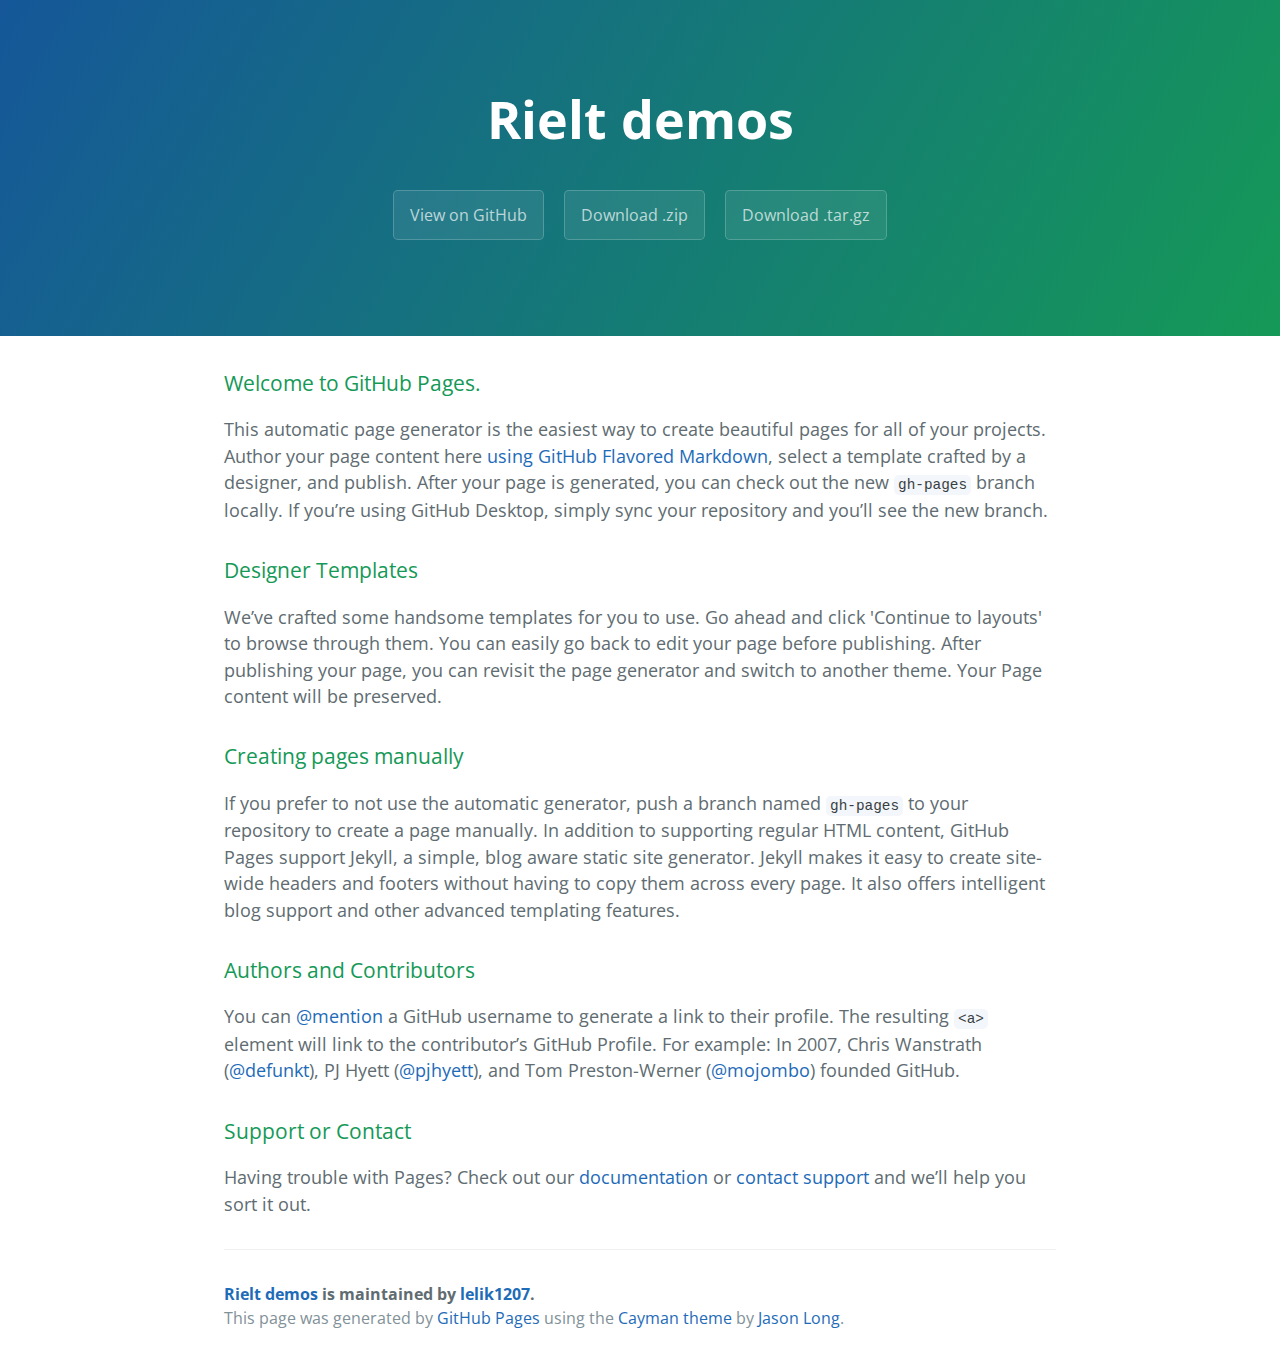
==== index.html @ 9b09146a "Create gh-pages branch via GitHub" ====
<!DOCTYPE html>
<html lang="en-us">
  <head>
    <meta charset="UTF-8">
    <title>Rielt demos by lelik1207</title>
    <meta name="viewport" content="width=device-width, initial-scale=1">
    <link rel="stylesheet" type="text/css" href="stylesheets/normalize.css" media="screen">
    <link href='https://fonts.googleapis.com/css?family=Open+Sans:400,700' rel='stylesheet' type='text/css'>
    <link rel="stylesheet" type="text/css" href="stylesheets/stylesheet.css" media="screen">
    <link rel="stylesheet" type="text/css" href="stylesheets/github-light.css" media="screen">
  </head>
  <body>
    <section class="page-header">
      <h1 class="project-name">Rielt demos</h1>
      <h2 class="project-tagline"></h2>
      <a href="https://github.com/lelik1207/rielt_demos" class="btn">View on GitHub</a>
      <a href="https://github.com/lelik1207/rielt_demos/zipball/master" class="btn">Download .zip</a>
      <a href="https://github.com/lelik1207/rielt_demos/tarball/master" class="btn">Download .tar.gz</a>
    </section>

    <section class="main-content">
      <h3>
<a id="welcome-to-github-pages" class="anchor" href="#welcome-to-github-pages" aria-hidden="true"><span aria-hidden="true" class="octicon octicon-link"></span></a>Welcome to GitHub Pages.</h3>

<p>This automatic page generator is the easiest way to create beautiful pages for all of your projects. Author your page content here <a href="https://guides.github.com/features/mastering-markdown/">using GitHub Flavored Markdown</a>, select a template crafted by a designer, and publish. After your page is generated, you can check out the new <code>gh-pages</code> branch locally. If you’re using GitHub Desktop, simply sync your repository and you’ll see the new branch.</p>

<h3>
<a id="designer-templates" class="anchor" href="#designer-templates" aria-hidden="true"><span aria-hidden="true" class="octicon octicon-link"></span></a>Designer Templates</h3>

<p>We’ve crafted some handsome templates for you to use. Go ahead and click 'Continue to layouts' to browse through them. You can easily go back to edit your page before publishing. After publishing your page, you can revisit the page generator and switch to another theme. Your Page content will be preserved.</p>

<h3>
<a id="creating-pages-manually" class="anchor" href="#creating-pages-manually" aria-hidden="true"><span aria-hidden="true" class="octicon octicon-link"></span></a>Creating pages manually</h3>

<p>If you prefer to not use the automatic generator, push a branch named <code>gh-pages</code> to your repository to create a page manually. In addition to supporting regular HTML content, GitHub Pages support Jekyll, a simple, blog aware static site generator. Jekyll makes it easy to create site-wide headers and footers without having to copy them across every page. It also offers intelligent blog support and other advanced templating features.</p>

<h3>
<a id="authors-and-contributors" class="anchor" href="#authors-and-contributors" aria-hidden="true"><span aria-hidden="true" class="octicon octicon-link"></span></a>Authors and Contributors</h3>

<p>You can <a href="https://help.github.com/articles/basic-writing-and-formatting-syntax/#mentioning-users-and-teams" class="user-mention">@mention</a> a GitHub username to generate a link to their profile. The resulting <code>&lt;a&gt;</code> element will link to the contributor’s GitHub Profile. For example: In 2007, Chris Wanstrath (<a href="https://github.com/defunkt" class="user-mention">@defunkt</a>), PJ Hyett (<a href="https://github.com/pjhyett" class="user-mention">@pjhyett</a>), and Tom Preston-Werner (<a href="https://github.com/mojombo" class="user-mention">@mojombo</a>) founded GitHub.</p>

<h3>
<a id="support-or-contact" class="anchor" href="#support-or-contact" aria-hidden="true"><span aria-hidden="true" class="octicon octicon-link"></span></a>Support or Contact</h3>

<p>Having trouble with Pages? Check out our <a href="https://help.github.com/pages">documentation</a> or <a href="https://github.com/contact">contact support</a> and we’ll help you sort it out.</p>

      <footer class="site-footer">
        <span class="site-footer-owner"><a href="https://github.com/lelik1207/rielt_demos">Rielt demos</a> is maintained by <a href="https://github.com/lelik1207">lelik1207</a>.</span>

        <span class="site-footer-credits">This page was generated by <a href="https://pages.github.com">GitHub Pages</a> using the <a href="https://github.com/jasonlong/cayman-theme">Cayman theme</a> by <a href="https://twitter.com/jasonlong">Jason Long</a>.</span>
      </footer>

    </section>

  
  </body>
</html>
---- stylesheets/stylesheet.css ----
* {
  box-sizing: border-box; }

body {
  padding: 0;
  margin: 0;
  font-family: "Open Sans", "Helvetica Neue", Helvetica, Arial, sans-serif;
  font-size: 16px;
  line-height: 1.5;
  color: #606c71; }

a {
  color: #1e6bb8;
  text-decoration: none; }
  a:hover {
    text-decoration: underline; }

.btn {
  display: inline-block;
  margin-bottom: 1rem;
  color: rgba(255, 255, 255, 0.7);
  background-color: rgba(255, 255, 255, 0.08);
  border-color: rgba(255, 255, 255, 0.2);
  border-style: solid;
  border-width: 1px;
  border-radius: 0.3rem;
  transition: color 0.2s, background-color 0.2s, border-color 0.2s; }
  .btn + .btn {
    margin-left: 1rem; }

.btn:hover {
  color: rgba(255, 255, 255, 0.8);
  text-decoration: none;
  background-color: rgba(255, 255, 255, 0.2);
  border-color: rgba(255, 255, 255, 0.3); }

@media screen and (min-width: 64em) {
  .btn {
    padding: 0.75rem 1rem; } }

@media screen and (min-width: 42em) and (max-width: 64em) {
  .btn {
    padding: 0.6rem 0.9rem;
    font-size: 0.9rem; } }

@media screen and (max-width: 42em) {
  .btn {
    display: block;
    width: 100%;
    padding: 0.75rem;
    font-size: 0.9rem; }
    .btn + .btn {
      margin-top: 1rem;
      margin-left: 0; } }

.page-header {
  color: #fff;
  text-align: center;
  background-color: #159957;
  background-image: linear-gradient(120deg, #155799, #159957); }

@media screen and (min-width: 64em) {
  .page-header {
    padding: 5rem 6rem; } }

@media screen and (min-width: 42em) and (max-width: 64em) {
  .page-header {
    padding: 3rem 4rem; } }

@media screen and (max-width: 42em) {
  .page-header {
    padding: 2rem 1rem; } }

.project-name {
  margin-top: 0;
  margin-bottom: 0.1rem; }

@media screen and (min-width: 64em) {
  .project-name {
    font-size: 3.25rem; } }

@media screen and (min-width: 42em) and (max-width: 64em) {
  .project-name {
    font-size: 2.25rem; } }

@media screen and (max-width: 42em) {
  .project-name {
    font-size: 1.75rem; } }

.project-tagline {
  margin-bottom: 2rem;
  font-weight: normal;
  opacity: 0.7; }

@media screen and (min-width: 64em) {
  .project-tagline {
    font-size: 1.25rem; } }

@media screen and (min-width: 42em) and (max-width: 64em) {
  .project-tagline {
    font-size: 1.15rem; } }

@media screen and (max-width: 42em) {
  .project-tagline {
    font-size: 1rem; } }

.main-content :first-child {
  margin-top: 0; }
.main-content img {
  max-width: 100%; }
.main-content h1, .main-content h2, .main-content h3, .main-content h4, .main-content h5, .main-content h6 {
  margin-top: 2rem;
  margin-bottom: 1rem;
  font-weight: normal;
  color: #159957; }
.main-content p {
  margin-bottom: 1em; }
.main-content code {
  padding: 2px 4px;
  font-family: Consolas, "Liberation Mono", Menlo, Courier, monospace;
  font-size: 0.9rem;
  color: #383e41;
  background-color: #f3f6fa;
  border-radius: 0.3rem; }
.main-content pre {
  padding: 0.8rem;
  margin-top: 0;
  margin-bottom: 1rem;
  font: 1rem Consolas, "Liberation Mono", Menlo, Courier, monospace;
  color: #567482;
  word-wrap: normal;
  background-color: #f3f6fa;
  border: solid 1px #dce6f0;
  border-radius: 0.3rem; }
  .main-content pre > code {
    padding: 0;
    margin: 0;
    font-size: 0.9rem;
    color: #567482;
    word-break: normal;
    white-space: pre;
    background: transparent;
    border: 0; }
.main-content .highlight {
  margin-bottom: 1rem; }
  .main-content .highlight pre {
    margin-bottom: 0;
    word-break: normal; }
.main-content .highlight pre, .main-content pre {
  padding: 0.8rem;
  overflow: auto;
  font-size: 0.9rem;
  line-height: 1.45;
  border-radius: 0.3rem; }
.main-content pre code, .main-content pre tt {
  display: inline;
  max-width: initial;
  padding: 0;
  margin: 0;
  overflow: initial;
  line-height: inherit;
  word-wrap: normal;
  background-color: transparent;
  border: 0; }
  .main-content pre code:before, .main-content pre code:after, .main-content pre tt:before, .main-content pre tt:after {
    content: normal; }
.main-content ul, .main-content ol {
  margin-top: 0; }
.main-content blockquote {
  padding: 0 1rem;
  margin-left: 0;
  color: #819198;
  border-left: 0.3rem solid #dce6f0; }
  .main-content blockquote > :first-child {
    margin-top: 0; }
  .main-content blockquote > :last-child {
    margin-bottom: 0; }
.main-content table {
  display: block;
  width: 100%;
  overflow: auto;
  word-break: normal;
  word-break: keep-all; }
  .main-content table th {
    font-weight: bold; }
  .main-content table th, .main-content table td {
    padding: 0.5rem 1rem;
    border: 1px solid #e9ebec; }
.main-content dl {
  padding: 0; }
  .main-content dl dt {
    padding: 0;
    margin-top: 1rem;
    font-size: 1rem;
    font-weight: bold; }
  .main-content dl dd {
    padding: 0;
    margin-bottom: 1rem; }
.main-content hr {
  height: 2px;
  padding: 0;
  margin: 1rem 0;
  background-color: #eff0f1;
  border: 0; }

@media screen and (min-width: 64em) {
  .main-content {
    max-width: 64rem;
    padding: 2rem 6rem;
    margin: 0 auto;
    font-size: 1.1rem; } }

@media screen and (min-width: 42em) and (max-width: 64em) {
  .main-content {
    padding: 2rem 4rem;
    font-size: 1.1rem; } }

@media screen and (max-width: 42em) {
  .main-content {
    padding: 2rem 1rem;
    font-size: 1rem; } }

.site-footer {
  padding-top: 2rem;
  margin-top: 2rem;
  border-top: solid 1px #eff0f1; }

.site-footer-owner {
  display: block;
  font-weight: bold; }

.site-footer-credits {
  color: #819198; }

@media screen and (min-width: 64em) {
  .site-footer {
    font-size: 1rem; } }

@media screen and (min-width: 42em) and (max-width: 64em) {
  .site-footer {
    font-size: 1rem; } }

@media screen and (max-width: 42em) {
  .site-footer {
    font-size: 0.9rem; } }
---- stylesheets/github-light.css ----
/*
The MIT License (MIT)

Copyright (c) 2015 GitHub, Inc.

Permission is hereby granted, free of charge, to any person obtaining a copy
of this software and associated documentation files (the "Software"), to deal
in the Software without restriction, including without limitation the rights
to use, copy, modify, merge, publish, distribute, sublicense, and/or sell
copies of the Software, and to permit persons to whom the Software is
furnished to do so, subject to the following conditions:

The above copyright notice and this permission notice shall be included in all
copies or substantial portions of the Software.

THE SOFTWARE IS PROVIDED "AS IS", WITHOUT WARRANTY OF ANY KIND, EXPRESS OR
IMPLIED, INCLUDING BUT NOT LIMITED TO THE WARRANTIES OF MERCHANTABILITY,
FITNESS FOR A PARTICULAR PURPOSE AND NONINFRINGEMENT. IN NO EVENT SHALL THE
AUTHORS OR COPYRIGHT HOLDERS BE LIABLE FOR ANY CLAIM, DAMAGES OR OTHER
LIABILITY, WHETHER IN AN ACTION OF CONTRACT, TORT OR OTHERWISE, ARISING FROM,
OUT OF OR IN CONNECTION WITH THE SOFTWARE OR THE USE OR OTHER DEALINGS IN THE
SOFTWARE.

*/

.pl-c /* comment */ {
  color: #969896;
}

.pl-c1      /* constant, markup.raw, meta.diff.header, meta.module-reference, meta.property-name, support, support.constant, support.variable, variable.other.constant */,
.pl-s .pl-v /* string variable */ {
  color: #0086b3;
}

.pl-e  /* entity */,
.pl-en /* entity.name */ {
  color: #795da3;
}

.pl-s .pl-s1 /* string source */,
.pl-smi      /* storage.modifier.import, storage.modifier.package, storage.type.java, variable.other, variable.parameter.function */ {
  color: #333;
}

.pl-ent /* entity.name.tag */ {
  color: #63a35c;
}

.pl-k /* keyword, storage, storage.type */ {
  color: #a71d5d;
}

.pl-pds              /* punctuation.definition.string, string.regexp.character-class */,
.pl-s                /* string */,
.pl-s .pl-pse .pl-s1 /* string punctuation.section.embedded source */,
.pl-sr               /* string.regexp */,
.pl-sr .pl-cce       /* string.regexp constant.character.escape */,
.pl-sr .pl-sra       /* string.regexp string.regexp.arbitrary-repitition */,
.pl-sr .pl-sre       /* string.regexp source.ruby.embedded */ {
  color: #183691;
}

.pl-v /* variable */ {
  color: #ed6a43;
}

.pl-id /* invalid.deprecated */ {
  color: #b52a1d;
}

.pl-ii /* invalid.illegal */ {
  background-color: #b52a1d;
  color: #f8f8f8;
}

.pl-sr .pl-cce /* string.regexp constant.character.escape */ {
  color: #63a35c;
  font-weight: bold;
}

.pl-ml /* markup.list */ {
  color: #693a17;
}

.pl-mh        /* markup.heading */,
.pl-mh .pl-en /* markup.heading entity.name */,
.pl-ms        /* meta.separator */ {
  color: #1d3e81;
  font-weight: bold;
}

.pl-mq /* markup.quote */ {
  color: #008080;
}

.pl-mi /* markup.italic */ {
  color: #333;
  font-style: italic;
}

.pl-mb /* markup.bold */ {
  color: #333;
  font-weight: bold;
}

.pl-md /* markup.deleted, meta.diff.header.from-file */ {
  background-color: #ffecec;
  color: #bd2c00;
}

.pl-mi1 /* markup.inserted, meta.diff.header.to-file */ {
  background-color: #eaffea;
  color: #55a532;
}

.pl-mdr /* meta.diff.range */ {
  color: #795da3;
  font-weight: bold;
}

.pl-mo /* meta.output */ {
  color: #1d3e81;
}
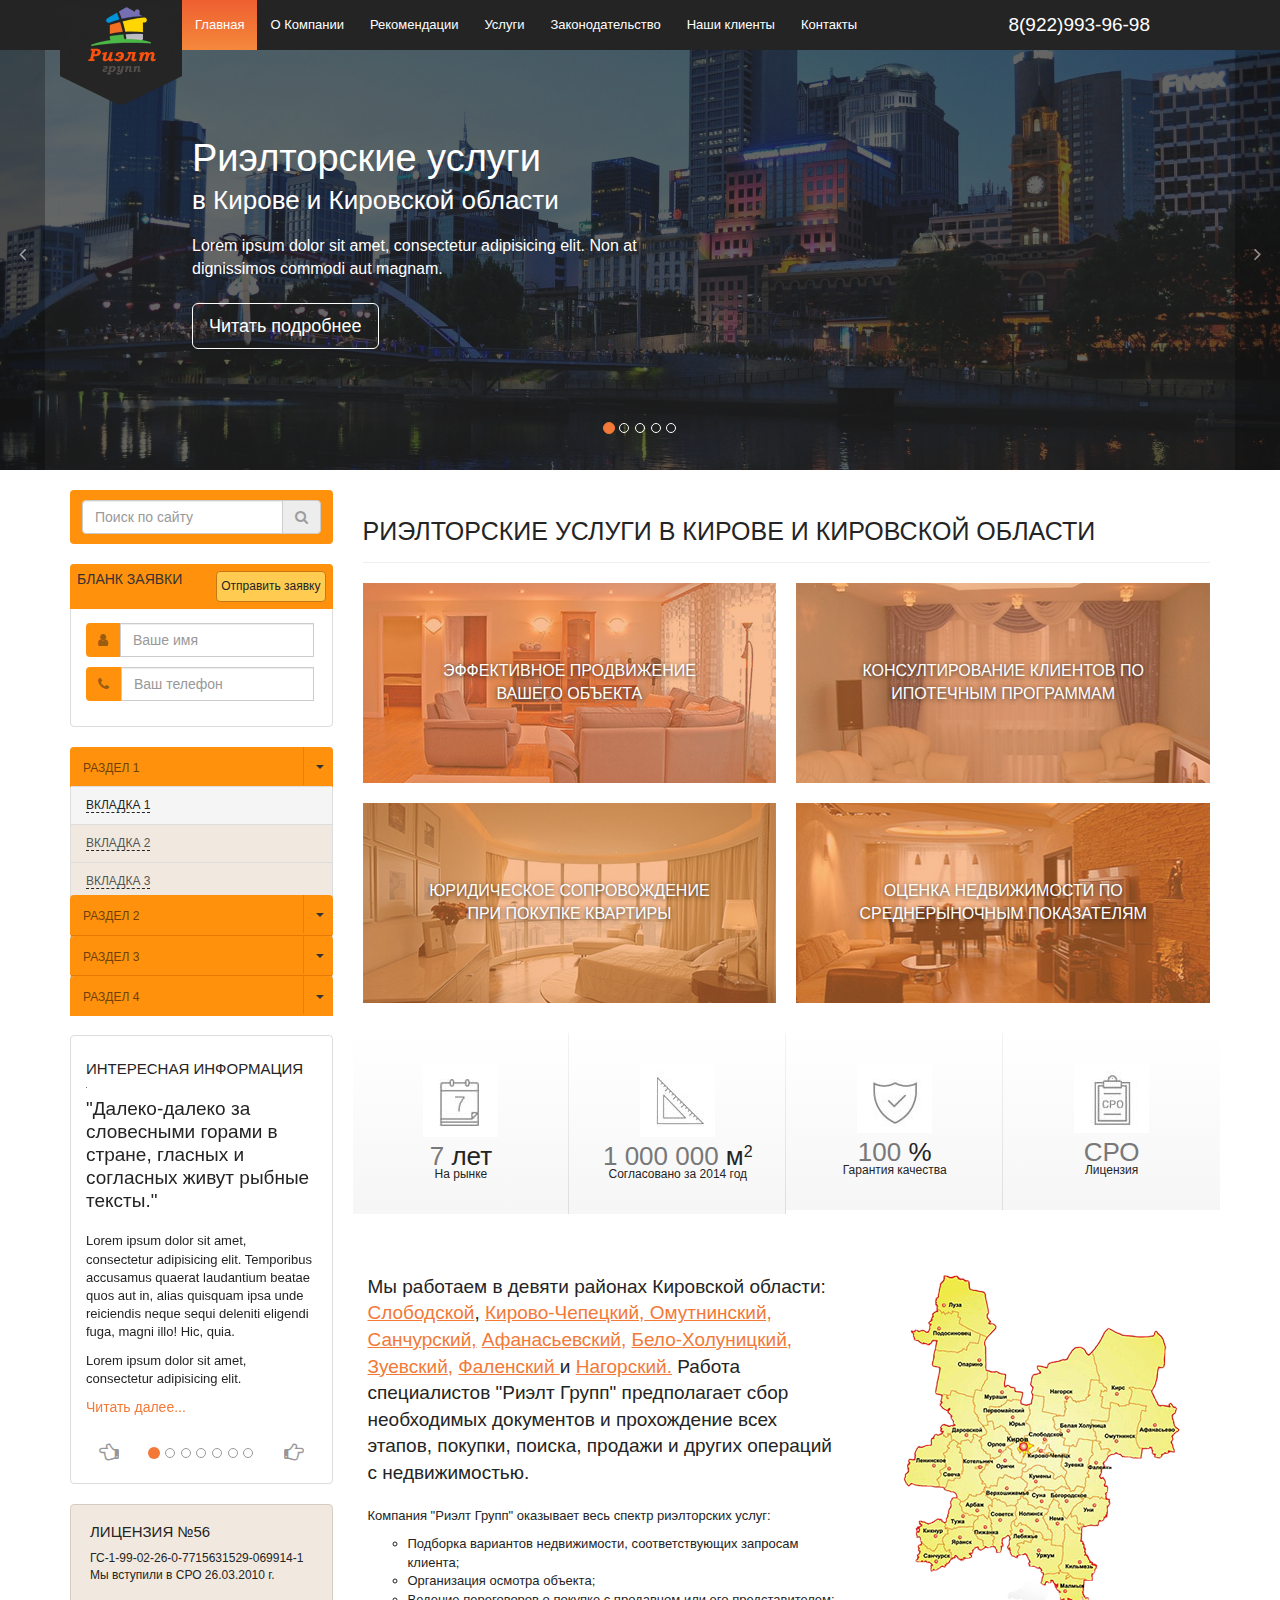
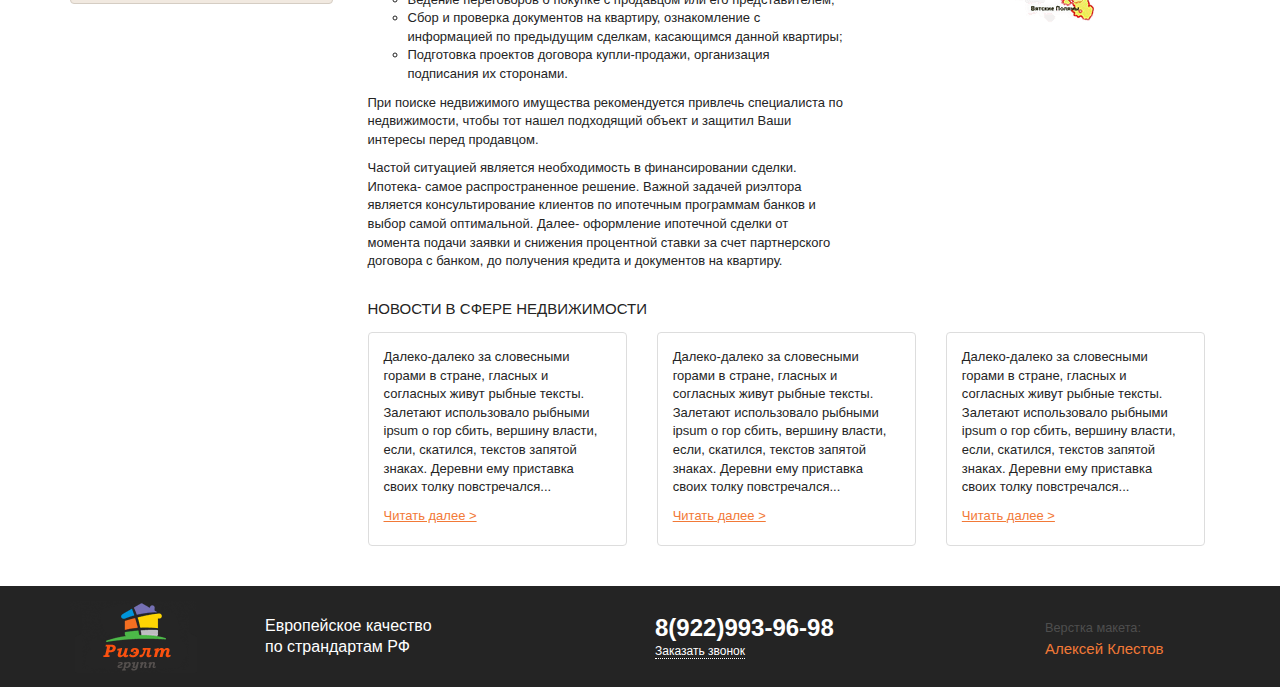
==== commit b0817a12: "Added files via upload" ====
--- a/index.html
+++ b/index.html
@@ -1,57 +1,656 @@
-<!DOCTYPE html>
-<html lang="en-us">
-  <head>
-    <meta charset="UTF-8">
-    <title>Rielt demos by lelik1207</title>
-    <meta name="viewport" content="width=device-width, initial-scale=1">
-    <link rel="stylesheet" type="text/css" href="stylesheets/normalize.css" media="screen">
-    <link href='https://fonts.googleapis.com/css?family=Open+Sans:400,700' rel='stylesheet' type='text/css'>
-    <link rel="stylesheet" type="text/css" href="stylesheets/stylesheet.css" media="screen">
-    <link rel="stylesheet" type="text/css" href="stylesheets/github-light.css" media="screen">
-  </head>
-  <body>
-    <section class="page-header">
-      <h1 class="project-name">Rielt demos</h1>
-      <h2 class="project-tagline"></h2>
-      <a href="https://github.com/lelik1207/rielt_demos" class="btn">View on GitHub</a>
-      <a href="https://github.com/lelik1207/rielt_demos/zipball/master" class="btn">Download .zip</a>
-      <a href="https://github.com/lelik1207/rielt_demos/tarball/master" class="btn">Download .tar.gz</a>
-    </section>
-
-    <section class="main-content">
-      <h3>
-<a id="welcome-to-github-pages" class="anchor" href="#welcome-to-github-pages" aria-hidden="true"><span aria-hidden="true" class="octicon octicon-link"></span></a>Welcome to GitHub Pages.</h3>
-
-<p>This automatic page generator is the easiest way to create beautiful pages for all of your projects. Author your page content here <a href="https://guides.github.com/features/mastering-markdown/">using GitHub Flavored Markdown</a>, select a template crafted by a designer, and publish. After your page is generated, you can check out the new <code>gh-pages</code> branch locally. If you’re using GitHub Desktop, simply sync your repository and you’ll see the new branch.</p>
-
-<h3>
-<a id="designer-templates" class="anchor" href="#designer-templates" aria-hidden="true"><span aria-hidden="true" class="octicon octicon-link"></span></a>Designer Templates</h3>
-
-<p>We’ve crafted some handsome templates for you to use. Go ahead and click 'Continue to layouts' to browse through them. You can easily go back to edit your page before publishing. After publishing your page, you can revisit the page generator and switch to another theme. Your Page content will be preserved.</p>
-
-<h3>
-<a id="creating-pages-manually" class="anchor" href="#creating-pages-manually" aria-hidden="true"><span aria-hidden="true" class="octicon octicon-link"></span></a>Creating pages manually</h3>
-
-<p>If you prefer to not use the automatic generator, push a branch named <code>gh-pages</code> to your repository to create a page manually. In addition to supporting regular HTML content, GitHub Pages support Jekyll, a simple, blog aware static site generator. Jekyll makes it easy to create site-wide headers and footers without having to copy them across every page. It also offers intelligent blog support and other advanced templating features.</p>
-
-<h3>
-<a id="authors-and-contributors" class="anchor" href="#authors-and-contributors" aria-hidden="true"><span aria-hidden="true" class="octicon octicon-link"></span></a>Authors and Contributors</h3>
-
-<p>You can <a href="https://help.github.com/articles/basic-writing-and-formatting-syntax/#mentioning-users-and-teams" class="user-mention">@mention</a> a GitHub username to generate a link to their profile. The resulting <code>&lt;a&gt;</code> element will link to the contributor’s GitHub Profile. For example: In 2007, Chris Wanstrath (<a href="https://github.com/defunkt" class="user-mention">@defunkt</a>), PJ Hyett (<a href="https://github.com/pjhyett" class="user-mention">@pjhyett</a>), and Tom Preston-Werner (<a href="https://github.com/mojombo" class="user-mention">@mojombo</a>) founded GitHub.</p>
-
-<h3>
-<a id="support-or-contact" class="anchor" href="#support-or-contact" aria-hidden="true"><span aria-hidden="true" class="octicon octicon-link"></span></a>Support or Contact</h3>
-
-<p>Having trouble with Pages? Check out our <a href="https://help.github.com/pages">documentation</a> or <a href="https://github.com/contact">contact support</a> and we’ll help you sort it out.</p>
-
-      <footer class="site-footer">
-        <span class="site-footer-owner"><a href="https://github.com/lelik1207/rielt_demos">Rielt demos</a> is maintained by <a href="https://github.com/lelik1207">lelik1207</a>.</span>
-
-        <span class="site-footer-credits">This page was generated by <a href="https://pages.github.com">GitHub Pages</a> using the <a href="https://github.com/jasonlong/cayman-theme">Cayman theme</a> by <a href="https://twitter.com/jasonlong">Jason Long</a>.</span>
-      </footer>
-
-    </section>
-
-  
-  </body>
-</html>
+<!DOCTYPE html>
+<!--[if lt IE 7 ]><html class="ie ie6" lang="en"> <![endif]-->
+<!--[if IE 7 ]><html class="ie ie7" lang="en"> <![endif]-->
+<!--[if IE 8 ]><html class="ie ie8" lang="en"> <![endif]-->
+<!--[if (gte IE 9)|!(IE)]><!--><html lang="ru"> <!--<![endif]-->
+
+<head>
+
+	<meta charset="utf-8">
+
+	<title>Заголовок</title>
+	<meta name="description" content="">
+
+	<style>html{font-family:sans-serif;-webkit-text-size-adjust:100%;-ms-text-size-adjust:100%}body{margin:0}article,aside,details,figcaption,figure,footer,header,hgroup,main,menu,nav,section,summary{display:block}audio,canvas,progress,video{display:inline-block;vertical-align:baseline}audio:not([controls]){display:none;height:0}[hidden],template{display:none}a{background-color:transparent}a:active,a:hover{outline:0}abbr[title]{border-bottom:1px dotted}b,strong{font-weight:700}dfn{font-style:italic}h1{margin:.67em 0;font-size:2em}mark{color:#000;background:#ff0}small{font-size:80%}sub,sup{position:relative;font-size:75%;line-height:0;vertical-align:baseline}sup{top:-.5em}sub{bottom:-.25em}img{border:0}svg:not(:root){overflow:hidden}figure{margin:1em 40px}hr{height:0;-webkit-box-sizing:content-box;-moz-box-sizing:content-box;box-sizing:content-box}pre{overflow:auto}code,kbd,pre,samp{font-family:monospace,monospace;font-size:1em}button,input,optgroup,select,textarea{margin:0;font:inherit;color:inherit}button{overflow:visible}button,select{text-transform:none}button,html input[type="button"],input[type="reset"],input[type="submit"]{-webkit-appearance:button;cursor:pointer}button[disabled],html input[disabled]{cursor:default}button::-moz-focus-inner,input::-moz-focus-inner{padding:0;border:0}input{line-height:normal}input[type="checkbox"],input[type="radio"]{-webkit-box-sizing:border-box;-moz-box-sizing:border-box;box-sizing:border-box;padding:0}input[type="number"]::-webkit-inner-spin-button,input[type="number"]::-webkit-outer-spin-button{height:auto}input[type="search"]{-webkit-box-sizing:content-box;-moz-box-sizing:content-box;box-sizing:content-box;-webkit-appearance:textfield}input[type="search"]::-webkit-search-cancel-button,input[type="search"]::-webkit-search-decoration{-webkit-appearance:none}fieldset{padding:.35em .625em .75em;margin:0 2px;border:1px solid silver}legend{padding:0;border:0}textarea{overflow:auto}optgroup{font-weight:700}table{border-spacing:0;border-collapse:collapse}td,th{padding:0}@media print{*,:before,:after{color:#000!important;text-shadow:none!important;background:transparent!important;-webkit-box-shadow:none!important;box-shadow:none!important}a,a:visited{text-decoration:underline}a[href]:after{content:" (" attr(href) ")"}abbr[title]:after{content:" (" attr(title) ")"}a[href^="#"]:after,a[href^="javascript:"]:after{content:""}pre,blockquote{border:1px solid #999;page-break-inside:avoid}thead{display:table-header-group}tr,img{page-break-inside:avoid}img{max-width:100%!important}p,h2,h3{orphans:3;widows:3}h2,h3{page-break-after:avoid}select{background:#fff!important}.navbar{display:none}.btn > .caret,.dropup > .btn > .caret{border-top-color:#000!important}.label{border:1px solid #000}.table{border-collapse:collapse!important}.table td,.table th{background-color:#fff!important}.table-bordered th,.table-bordered td{border:1px solid #ddd!important}}@font-face{font-family:'Glyphicons Halflings';src:fonts/glyphicons-halflings-regular.eot);src:url(fonts/glyphicons-halflings-regular.eot?#iefix) format("embedded-opentype"),url(fonts/glyphicons-halflings-regular.woff2) format("woff2"),url(fonts/glyphicons-halflings-regular.woff) format("woff"),url(fonts/glyphicons-halflings-regular.ttf) format("truetype"),url(fonts/glyphicons-halflings-regular.svg#glyphicons_halflingsregular) format("svg")}.glyphicon{position:relative;top:1px;display:inline-block;font-family:'Glyphicons Halflings';font-style:normal;font-weight:400;line-height:1;-webkit-font-smoothing:antialiased;-moz-osx-font-smoothing:grayscale}.glyphicon-asterisk:before{content:"\2a"}.glyphicon-plus:before{content:"\2b"}.glyphicon-euro:before,.glyphicon-eur:before{content:"\20ac"}.glyphicon-minus:before{content:"\2212"}.glyphicon-cloud:before{content:"\2601"}.glyphicon-envelope:before{content:"\2709"}.glyphicon-pencil:before{content:"\270f"}.glyphicon-glass:before{content:"\e001"}.glyphicon-music:before{content:"\e002"}.glyphicon-search:before{content:"\e003"}.glyphicon-heart:before{content:"\e005"}.glyphicon-star:before{content:"\e006"}.glyphicon-star-empty:before{content:"\e007"}.glyphicon-user:before{content:"\e008"}.glyphicon-film:before{content:"\e009"}.glyphicon-th-large:before{content:"\e010"}.glyphicon-th:before{content:"\e011"}.glyphicon-th-list:before{content:"\e012"}.glyphicon-ok:before{content:"\e013"}.glyphicon-remove:before{content:"\e014"}.glyphicon-zoom-in:before{content:"\e015"}.glyphicon-zoom-out:before{content:"\e016"}.glyphicon-off:before{content:"\e017"}.glyphicon-signal:before{content:"\e018"}.glyphicon-cog:before{content:"\e019"}.glyphicon-trash:before{content:"\e020"}.glyphicon-home:before{content:"\e021"}.glyphicon-file:before{content:"\e022"}.glyphicon-time:before{content:"\e023"}.glyphicon-road:before{content:"\e024"}.glyphicon-download-alt:before{content:"\e025"}.glyphicon-download:before{content:"\e026"}.glyphicon-upload:before{content:"\e027"}.glyphicon-inbox:before{content:"\e028"}.glyphicon-play-circle:before{content:"\e029"}.glyphicon-repeat:before{content:"\e030"}.glyphicon-refresh:before{content:"\e031"}.glyphicon-list-alt:before{content:"\e032"}.glyphicon-lock:before{content:"\e033"}.glyphicon-flag:before{content:"\e034"}.glyphicon-headphones:before{content:"\e035"}.glyphicon-volume-off:before{content:"\e036"}.glyphicon-volume-down:before{content:"\e037"}.glyphicon-volume-up:before{content:"\e038"}.glyphicon-qrcode:before{content:"\e039"}.glyphicon-barcode:before{content:"\e040"}.glyphicon-tag:before{content:"\e041"}.glyphicon-tags:before{content:"\e042"}.glyphicon-book:before{content:"\e043"}.glyphicon-bookmark:before{content:"\e044"}.glyphicon-print:before{content:"\e045"}.glyphicon-camera:before{content:"\e046"}.glyphicon-font:before{content:"\e047"}.glyphicon-bold:before{content:"\e048"}.glyphicon-italic:before{content:"\e049"}.glyphicon-text-height:before{content:"\e050"}.glyphicon-text-width:before{content:"\e051"}.glyphicon-align-left:before{content:"\e052"}.glyphicon-align-center:before{content:"\e053"}.glyphicon-align-right:before{content:"\e054"}.glyphicon-align-justify:before{content:"\e055"}.glyphicon-list:before{content:"\e056"}.glyphicon-indent-left:before{content:"\e057"}.glyphicon-indent-right:before{content:"\e058"}.glyphicon-facetime-video:before{content:"\e059"}.glyphicon-picture:before{content:"\e060"}.glyphicon-map-marker:before{content:"\e062"}.glyphicon-adjust:before{content:"\e063"}.glyphicon-tint:before{content:"\e064"}.glyphicon-edit:before{content:"\e065"}.glyphicon-share:before{content:"\e066"}.glyphicon-check:before{content:"\e067"}.glyphicon-move:before{content:"\e068"}.glyphicon-step-backward:before{content:"\e069"}.glyphicon-fast-backward:before{content:"\e070"}.glyphicon-backward:before{content:"\e071"}.glyphicon-play:before{content:"\e072"}.glyphicon-pause:before{content:"\e073"}.glyphicon-stop:before{content:"\e074"}.glyphicon-forward:before{content:"\e075"}.glyphicon-fast-forward:before{content:"\e076"}.glyphicon-step-forward:before{content:"\e077"}.glyphicon-eject:before{content:"\e078"}.glyphicon-chevron-left:before{content:"\e079"}.glyphicon-chevron-right:before{content:"\e080"}.glyphicon-plus-sign:before{content:"\e081"}.glyphicon-minus-sign:before{content:"\e082"}.glyphicon-remove-sign:before{content:"\e083"}.glyphicon-ok-sign:before{content:"\e084"}.glyphicon-question-sign:before{content:"\e085"}.glyphicon-info-sign:before{content:"\e086"}.glyphicon-screenshot:before{content:"\e087"}.glyphicon-remove-circle:before{content:"\e088"}.glyphicon-ok-circle:before{content:"\e089"}.glyphicon-ban-circle:before{content:"\e090"}.glyphicon-arrow-left:before{content:"\e091"}.glyphicon-arrow-right:before{content:"\e092"}.glyphicon-arrow-up:before{content:"\e093"}.glyphicon-arrow-down:before{content:"\e094"}.glyphicon-share-alt:before{content:"\e095"}.glyphicon-resize-full:before{content:"\e096"}.glyphicon-resize-small:before{content:"\e097"}.glyphicon-exclamation-sign:before{content:"\e101"}.glyphicon-gift:before{content:"\e102"}.glyphicon-leaf:before{content:"\e103"}.glyphicon-fire:before{content:"\e104"}.glyphicon-eye-open:before{content:"\e105"}.glyphicon-eye-close:before{content:"\e106"}.glyphicon-warning-sign:before{content:"\e107"}.glyphicon-plane:before{content:"\e108"}.glyphicon-calendar:before{content:"\e109"}.glyphicon-random:before{content:"\e110"}.glyphicon-comment:before{content:"\e111"}.glyphicon-magnet:before{content:"\e112"}.glyphicon-chevron-up:before{content:"\e113"}.glyphicon-chevron-down:before{content:"\e114"}.glyphicon-retweet:before{content:"\e115"}.glyphicon-shopping-cart:before{content:"\e116"}.glyphicon-folder-close:before{content:"\e117"}.glyphicon-folder-open:before{content:"\e118"}.glyphicon-resize-vertical:before{content:"\e119"}.glyphicon-resize-horizontal:before{content:"\e120"}.glyphicon-hdd:before{content:"\e121"}.glyphicon-bullhorn:before{content:"\e122"}.glyphicon-bell:before{content:"\e123"}.glyphicon-certificate:before{content:"\e124"}.glyphicon-thumbs-up:before{content:"\e125"}.glyphicon-thumbs-down:before{content:"\e126"}.glyphicon-hand-right:before{content:"\e127"}.glyphicon-hand-left:before{content:"\e128"}.glyphicon-hand-up:before{content:"\e129"}.glyphicon-hand-down:before{content:"\e130"}.glyphicon-circle-arrow-right:before{content:"\e131"}.glyphicon-circle-arrow-left:before{content:"\e132"}.glyphicon-circle-arrow-up:before{content:"\e133"}.glyphicon-circle-arrow-down:before{content:"\e134"}.glyphicon-globe:before{content:"\e135"}.glyphicon-wrench:before{content:"\e136"}.glyphicon-tasks:before{content:"\e137"}.glyphicon-filter:before{content:"\e138"}.glyphicon-briefcase:before{content:"\e139"}.glyphicon-fullscreen:before{content:"\e140"}.glyphicon-dashboard:before{content:"\e141"}.glyphicon-paperclip:before{content:"\e142"}.glyphicon-heart-empty:before{content:"\e143"}.glyphicon-link:before{content:"\e144"}.glyphicon-phone:before{content:"\e145"}.glyphicon-pushpin:before{content:"\e146"}.glyphicon-usd:before{content:"\e148"}.glyphicon-gbp:before{content:"\e149"}.glyphicon-sort:before{content:"\e150"}.glyphicon-sort-by-alphabet:before{content:"\e151"}.glyphicon-sort-by-alphabet-alt:before{content:"\e152"}.glyphicon-sort-by-order:before{content:"\e153"}.glyphicon-sort-by-order-alt:before{content:"\e154"}.glyphicon-sort-by-attributes:before{content:"\e155"}.glyphicon-sort-by-attributes-alt:before{content:"\e156"}.glyphicon-unchecked:before{content:"\e157"}.glyphicon-expand:before{content:"\e158"}.glyphicon-collapse-down:before{content:"\e159"}.glyphicon-collapse-up:before{content:"\e160"}.glyphicon-log-in:before{content:"\e161"}.glyphicon-flash:before{content:"\e162"}.glyphicon-log-out:before{content:"\e163"}.glyphicon-new-window:before{content:"\e164"}.glyphicon-record:before{content:"\e165"}.glyphicon-save:before{content:"\e166"}.glyphicon-open:before{content:"\e167"}.glyphicon-saved:before{content:"\e168"}.glyphicon-import:before{content:"\e169"}.glyphicon-export:before{content:"\e170"}.glyphicon-send:before{content:"\e171"}.glyphicon-floppy-disk:before{content:"\e172"}.glyphicon-floppy-saved:before{content:"\e173"}.glyphicon-floppy-remove:before{content:"\e174"}.glyphicon-floppy-save:before{content:"\e175"}.glyphicon-floppy-open:before{content:"\e176"}.glyphicon-credit-card:before{content:"\e177"}.glyphicon-transfer:before{content:"\e178"}.glyphicon-cutlery:before{content:"\e179"}.glyphicon-header:before{content:"\e180"}.glyphicon-compressed:before{content:"\e181"}.glyphicon-earphone:before{content:"\e182"}.glyphicon-phone-alt:before{content:"\e183"}.glyphicon-tower:before{content:"\e184"}.glyphicon-stats:before{content:"\e185"}.glyphicon-sd-video:before{content:"\e186"}.glyphicon-hd-video:before{content:"\e187"}.glyphicon-subtitles:before{content:"\e188"}.glyphicon-sound-stereo:before{content:"\e189"}.glyphicon-sound-dolby:before{content:"\e190"}.glyphicon-sound-5-1:before{content:"\e191"}.glyphicon-sound-6-1:before{content:"\e192"}.glyphicon-sound-7-1:before{content:"\e193"}.glyphicon-copyright-mark:before{content:"\e194"}.glyphicon-registration-mark:before{content:"\e195"}.glyphicon-cloud-download:before{content:"\e197"}.glyphicon-cloud-upload:before{content:"\e198"}.glyphicon-tree-conifer:before{content:"\e199"}.glyphicon-tree-deciduous:before{content:"\e200"}.glyphicon-cd:before{content:"\e201"}.glyphicon-save-file:before{content:"\e202"}.glyphicon-open-file:before{content:"\e203"}.glyphicon-level-up:before{content:"\e204"}.glyphicon-copy:before{content:"\e205"}.glyphicon-paste:before{content:"\e206"}.glyphicon-alert:before{content:"\e209"}.glyphicon-equalizer:before{content:"\e210"}.glyphicon-king:before{content:"\e211"}.glyphicon-queen:before{content:"\e212"}.glyphicon-pawn:before{content:"\e213"}.glyphicon-bishop:before{content:"\e214"}.glyphicon-knight:before{content:"\e215"}.glyphicon-baby-formula:before{content:"\e216"}.glyphicon-tent:before{content:"\26fa"}.glyphicon-blackboard:before{content:"\e218"}.glyphicon-bed:before{content:"\e219"}.glyphicon-apple:before{content:"\f8ff"}.glyphicon-erase:before{content:"\e221"}.glyphicon-hourglass:before{content:"\231b"}.glyphicon-lamp:before{content:"\e223"}.glyphicon-duplicate:before{content:"\e224"}.glyphicon-piggy-bank:before{content:"\e225"}.glyphicon-scissors:before{content:"\e226"}.glyphicon-bitcoin:before{content:"\e227"}.glyphicon-yen:before{content:"\00a5"}.glyphicon-ruble:before{content:"\20bd"}.glyphicon-scale:before{content:"\e230"}.glyphicon-ice-lolly:before{content:"\e231"}.glyphicon-ice-lolly-tasted:before{content:"\e232"}.glyphicon-education:before{content:"\e233"}.glyphicon-option-horizontal:before{content:"\e234"}.glyphicon-option-vertical:before{content:"\e235"}.glyphicon-menu-hamburger:before{content:"\e236"}.glyphicon-modal-window:before{content:"\e237"}.glyphicon-oil:before{content:"\e238"}.glyphicon-grain:before{content:"\e239"}.glyphicon-sunglasses:before{content:"\e240"}.glyphicon-text-size:before{content:"\e241"}.glyphicon-text-color:before{content:"\e242"}.glyphicon-text-background:before{content:"\e243"}.glyphicon-object-align-top:before{content:"\e244"}.glyphicon-object-align-bottom:before{content:"\e245"}.glyphicon-object-align-horizontal:before{content:"\e246"}.glyphicon-object-align-left:before{content:"\e247"}.glyphicon-object-align-vertical:before{content:"\e248"}.glyphicon-object-align-right:before{content:"\e249"}.glyphicon-triangle-right:before{content:"\e250"}.glyphicon-triangle-left:before{content:"\e251"}.glyphicon-triangle-bottom:before{content:"\e252"}.glyphicon-triangle-top:before{content:"\e253"}.glyphicon-console:before{content:"\e254"}.glyphicon-superscript:before{content:"\e255"}.glyphicon-subscript:before{content:"\e256"}.glyphicon-menu-left:before{content:"\e257"}.glyphicon-menu-right:before{content:"\e258"}.glyphicon-menu-down:before{content:"\e259"}.glyphicon-menu-up:before{content:"\e260"}*{-webkit-box-sizing:border-box;-moz-box-sizing:border-box;box-sizing:border-box}:before,:after{-webkit-box-sizing:border-box;-moz-box-sizing:border-box;box-sizing:border-box}html{font-size:10px;-webkit-tap-highlight-color:rgba(0,0,0,0)}body{font-family:"Helvetica Neue",Helvetica,Arial,sans-serif;font-size:14px;line-height:1.42857143;color:#333;background-color:#fff}input,button,select,textarea{font-family:inherit;font-size:inherit;line-height:inherit}a{color:#337ab7;text-decoration:none}a:hover,a:focus{color:#23527c;text-decoration:underline}a:focus{outline:thin dotted;outline:5px auto -webkit-focus-ring-color;outline-offset:-2px}figure{margin:0}img{vertical-align:middle}.img-responsive,.thumbnail > img,.thumbnail a > img,.carousel-inner > .item > img,.carousel-inner > .item > a > img{display:block;max-width:100%;height:auto}.img-rounded{border-radius:6px}.img-thumbnail{display:inline-block;max-width:100%;height:auto;padding:4px;line-height:1.42857143;background-color:#fff;border:1px solid #ddd;border-radius:4px;-webkit-transition:all .2s ease-in-out;-o-transition:all .2s ease-in-out;transition:all .2s ease-in-out}.img-circle{border-radius:50%}hr{margin-top:20px;margin-bottom:20px;border:0;border-top:1px solid #eee}.sr-only{position:absolute;width:1px;height:1px;padding:0;margin:-1px;overflow:hidden;clip:rect(0,0,0,0);border:0}.sr-only-focusable:active,.sr-only-focusable:focus{position:static;width:auto;height:auto;margin:0;overflow:visible;clip:auto}h1,h2,h3,h4,h5,h6,.h1,.h2,.h3,.h4,.h5,.h6{font-family:inherit;font-weight:500;line-height:1.1;color:inherit}h1 small,h2 small,h3 small,h4 small,h5 small,h6 small,.h1 small,.h2 small,.h3 small,.h4 small,.h5 small,.h6 small,h1 .small,h2 .small,h3 .small,h4 .small,h5 .small,h6 .small,.h1 .small,.h2 .small,.h3 .small,.h4 .small,.h5 .small,.h6 .small{font-weight:400;line-height:1;color:#777}h1,.h1,h2,.h2,h3,.h3{margin-top:20px;margin-bottom:10px}h1 small,.h1 small,h2 small,.h2 small,h3 small,.h3 small,h1 .small,.h1 .small,h2 .small,.h2 .small,h3 .small,.h3 .small{font-size:65%}h4,.h4,h5,.h5,h6,.h6{margin-top:10px;margin-bottom:10px}h4 small,.h4 small,h5 small,.h5 small,h6 small,.h6 small,h4 .small,.h4 .small,h5 .small,.h5 .small,h6 .small,.h6 .small{font-size:75%}h1,.h1{font-size:36px}h2,.h2{font-size:30px}h3,.h3{font-size:24px}h4,.h4{font-size:18px}h5,.h5{font-size:14px}h6,.h6{font-size:12px}p{margin:0 0 10px}.lead{margin-bottom:20px;font-size:16px;font-weight:300;line-height:1.4}@media (min-width: 768px){.lead{font-size:21px}}small,.small{font-size:85%}mark,.mark{padding:.2em;background-color:#fcf8e3}.text-left{text-align:left}.text-right{text-align:right}.text-center{text-align:center}.text-justify{text-align:justify}.text-nowrap{white-space:nowrap}.text-lowercase{text-transform:lowercase}.text-uppercase{text-transform:uppercase}.text-capitalize{text-transform:capitalize}.text-muted{color:#777}.text-primary{color:#337ab7}a.text-primary:hover{color:#286090}.text-success{color:#3c763d}a.text-success:hover{color:#2b542c}.text-info{color:#31708f}a.text-info:hover{color:#245269}.text-warning{color:#8a6d3b}a.text-warning:hover{color:#66512c}.text-danger{color:#a94442}a.text-danger:hover{color:#843534}.bg-primary{color:#fff;background-color:#337ab7}a.bg-primary:hover{background-color:#286090}.bg-success{background-color:#dff0d8}a.bg-success:hover{background-color:#c1e2b3}.bg-info{background-color:#d9edf7}a.bg-info:hover{background-color:#afd9ee}.bg-warning{background-color:#fcf8e3}a.bg-warning:hover{background-color:#f7ecb5}.bg-danger{background-color:#f2dede}a.bg-danger:hover{background-color:#e4b9b9}.page-header{padding-bottom:9px;margin:40px 0 20px;border-bottom:1px solid #eee}ul,ol{margin-top:0;margin-bottom:10px}ul ul,ol ul,ul ol,ol ol{margin-bottom:0}.list-unstyled{padding-left:0;list-style:none}.list-inline{padding-left:0;margin-left:-5px;list-style:none}.list-inline > li{display:inline-block;padding-right:5px;padding-left:5px}dl{margin-top:0;margin-bottom:20px}dt,dd{line-height:1.42857143}dt{font-weight:700}dd{margin-left:0}@media (min-width: 768px){.dl-horizontal dt{float:left;width:160px;overflow:hidden;clear:left;text-align:right;text-overflow:ellipsis;white-space:nowrap}.dl-horizontal dd{margin-left:180px}}abbr[title],abbr[data-original-title]{cursor:help;border-bottom:1px dotted #777}.initialism{font-size:90%;text-transform:uppercase}blockquote{padding:10px 20px;margin:0 0 20px;font-size:17.5px;border-left:5px solid #eee}blockquote p:last-child,blockquote ul:last-child,blockquote ol:last-child{margin-bottom:0}blockquote footer,blockquote small,blockquote .small{display:block;font-size:80%;line-height:1.42857143;color:#777}blockquote footer:before,blockquote small:before,blockquote .small:before{content:'\2014 \00A0'}.blockquote-reverse,blockquote.pull-right{padding-right:15px;padding-left:0;text-align:right;border-right:5px solid #eee;border-left:0}.blockquote-reverse footer:before,blockquote.pull-right footer:before,.blockquote-reverse small:before,blockquote.pull-right small:before,.blockquote-reverse .small:before,blockquote.pull-right .small:before{content:''}.blockquote-reverse footer:after,blockquote.pull-right footer:after,.blockquote-reverse small:after,blockquote.pull-right small:after,.blockquote-reverse .small:after,blockquote.pull-right .small:after{content:'\00A0 \2014'}address{margin-bottom:20px;font-style:normal;line-height:1.42857143}code,kbd,pre,samp{font-family:Menlo,Monaco,Consolas,"Courier New",monospace}code{padding:2px 4px;font-size:90%;color:#c7254e;background-color:#f9f2f4;border-radius:4px}kbd{padding:2px 4px;font-size:90%;color:#fff;background-color:#333;border-radius:3px;-webkit-box-shadow:inset 0 -1px 0 rgba(0,0,0,.25);box-shadow:inset 0 -1px 0 rgba(0,0,0,.25)}kbd kbd{padding:0;font-size:100%;font-weight:700;-webkit-box-shadow:none;box-shadow:none}pre{display:block;padding:9.5px;margin:0 0 10px;font-size:13px;line-height:1.42857143;color:#333;word-break:break-all;word-wrap:break-word;background-color:#f5f5f5;border:1px solid #ccc;border-radius:4px}pre code{padding:0;font-size:inherit;color:inherit;white-space:pre-wrap;background-color:transparent;border-radius:0}.pre-scrollable{max-height:340px;overflow-y:scroll}.container{padding-right:15px;padding-left:15px;margin-right:auto;margin-left:auto}@media (min-width: 768px){.container{width:750px}}@media (min-width: 992px){.container{width:970px}}@media (min-width: 1200px){.container{width:1170px}}.container-fluid{padding-right:15px;padding-left:15px;margin-right:auto;margin-left:auto}.row{margin-right:-15px;margin-left:-15px}.col-xs-1,.col-sm-1,.col-md-1,.col-lg-1,.col-xs-2,.col-sm-2,.col-md-2,.col-lg-2,.col-xs-3,.col-sm-3,.col-md-3,.col-lg-3,.col-xs-4,.col-sm-4,.col-md-4,.col-lg-4,.col-xs-5,.col-sm-5,.col-md-5,.col-lg-5,.col-xs-6,.col-sm-6,.col-md-6,.col-lg-6,.col-xs-7,.col-sm-7,.col-md-7,.col-lg-7,.col-xs-8,.col-sm-8,.col-md-8,.col-lg-8,.col-xs-9,.col-sm-9,.col-md-9,.col-lg-9,.col-xs-10,.col-sm-10,.col-md-10,.col-lg-10,.col-xs-11,.col-sm-11,.col-md-11,.col-lg-11,.col-xs-12,.col-sm-12,.col-md-12,.col-lg-12{position:relative;min-height:1px;padding-right:15px;padding-left:15px}.col-xs-1,.col-xs-2,.col-xs-3,.col-xs-4,.col-xs-5,.col-xs-6,.col-xs-7,.col-xs-8,.col-xs-9,.col-xs-10,.col-xs-11,.col-xs-12{float:left}.col-xs-12{width:100%}.col-xs-11{width:91.66666667%}.col-xs-10{width:83.33333333%}.col-xs-9{width:75%}.col-xs-8{width:66.66666667%}.col-xs-7{width:58.33333333%}.col-xs-6{width:50%}.col-xs-5{width:41.66666667%}.col-xs-4{width:33.33333333%}.col-xs-3{width:25%}.col-xs-2{width:16.66666667%}.col-xs-1{width:8.33333333%}.col-xs-pull-12{right:100%}.col-xs-pull-11{right:91.66666667%}.col-xs-pull-10{right:83.33333333%}.col-xs-pull-9{right:75%}.col-xs-pull-8{right:66.66666667%}.col-xs-pull-7{right:58.33333333%}.col-xs-pull-6{right:50%}.col-xs-pull-5{right:41.66666667%}.col-xs-pull-4{right:33.33333333%}.col-xs-pull-3{right:25%}.col-xs-pull-2{right:16.66666667%}.col-xs-pull-1{right:8.33333333%}.col-xs-pull-0{right:auto}.col-xs-push-12{left:100%}.col-xs-push-11{left:91.66666667%}.col-xs-push-10{left:83.33333333%}.col-xs-push-9{left:75%}.col-xs-push-8{left:66.66666667%}.col-xs-push-7{left:58.33333333%}.col-xs-push-6{left:50%}.col-xs-push-5{left:41.66666667%}.col-xs-push-4{left:33.33333333%}.col-xs-push-3{left:25%}.col-xs-push-2{left:16.66666667%}.col-xs-push-1{left:8.33333333%}.col-xs-push-0{left:auto}.col-xs-offset-12{margin-left:100%}.col-xs-offset-11{margin-left:91.66666667%}.col-xs-offset-10{margin-left:83.33333333%}.col-xs-offset-9{margin-left:75%}.col-xs-offset-8{margin-left:66.66666667%}.col-xs-offset-7{margin-left:58.33333333%}.col-xs-offset-6{margin-left:50%}.col-xs-offset-5{margin-left:41.66666667%}.col-xs-offset-4{margin-left:33.33333333%}.col-xs-offset-3{margin-left:25%}.col-xs-offset-2{margin-left:16.66666667%}.col-xs-offset-1{margin-left:8.33333333%}.col-xs-offset-0{margin-left:0}@media (min-width: 768px){.col-sm-1,.col-sm-2,.col-sm-3,.col-sm-4,.col-sm-5,.col-sm-6,.col-sm-7,.col-sm-8,.col-sm-9,.col-sm-10,.col-sm-11,.col-sm-12{float:left}.col-sm-12{width:100%}.col-sm-11{width:91.66666667%}.col-sm-10{width:83.33333333%}.col-sm-9{width:75%}.col-sm-8{width:66.66666667%}.col-sm-7{width:58.33333333%}.col-sm-6{width:50%}.col-sm-5{width:41.66666667%}.col-sm-4{width:33.33333333%}.col-sm-3{width:25%}.col-sm-2{width:16.66666667%}.col-sm-1{width:8.33333333%}.col-sm-pull-12{right:100%}.col-sm-pull-11{right:91.66666667%}.col-sm-pull-10{right:83.33333333%}.col-sm-pull-9{right:75%}.col-sm-pull-8{right:66.66666667%}.col-sm-pull-7{right:58.33333333%}.col-sm-pull-6{right:50%}.col-sm-pull-5{right:41.66666667%}.col-sm-pull-4{right:33.33333333%}.col-sm-pull-3{right:25%}.col-sm-pull-2{right:16.66666667%}.col-sm-pull-1{right:8.33333333%}.col-sm-pull-0{right:auto}.col-sm-push-12{left:100%}.col-sm-push-11{left:91.66666667%}.col-sm-push-10{left:83.33333333%}.col-sm-push-9{left:75%}.col-sm-push-8{left:66.66666667%}.col-sm-push-7{left:58.33333333%}.col-sm-push-6{left:50%}.col-sm-push-5{left:41.66666667%}.col-sm-push-4{left:33.33333333%}.col-sm-push-3{left:25%}.col-sm-push-2{left:16.66666667%}.col-sm-push-1{left:8.33333333%}.col-sm-push-0{left:auto}.col-sm-offset-12{margin-left:100%}.col-sm-offset-11{margin-left:91.66666667%}.col-sm-offset-10{margin-left:83.33333333%}.col-sm-offset-9{margin-left:75%}.col-sm-offset-8{margin-left:66.66666667%}.col-sm-offset-7{margin-left:58.33333333%}.col-sm-offset-6{margin-left:50%}.col-sm-offset-5{margin-left:41.66666667%}.col-sm-offset-4{margin-left:33.33333333%}.col-sm-offset-3{margin-left:25%}.col-sm-offset-2{margin-left:16.66666667%}.col-sm-offset-1{margin-left:8.33333333%}.col-sm-offset-0{margin-left:0}}@media (min-width: 992px){.col-md-1,.col-md-2,.col-md-3,.col-md-4,.col-md-5,.col-md-6,.col-md-7,.col-md-8,.col-md-9,.col-md-10,.col-md-11,.col-md-12{float:left}.col-md-12{width:100%}.col-md-11{width:91.66666667%}.col-md-10{width:83.33333333%}.col-md-9{width:75%}.col-md-8{width:66.66666667%}.col-md-7{width:58.33333333%}.col-md-6{width:50%}.col-md-5{width:41.66666667%}.col-md-4{width:33.33333333%}.col-md-3{width:25%}.col-md-2{width:16.66666667%}.col-md-1{width:8.33333333%}.col-md-pull-12{right:100%}.col-md-pull-11{right:91.66666667%}.col-md-pull-10{right:83.33333333%}.col-md-pull-9{right:75%}.col-md-pull-8{right:66.66666667%}.col-md-pull-7{right:58.33333333%}.col-md-pull-6{right:50%}.col-md-pull-5{right:41.66666667%}.col-md-pull-4{right:33.33333333%}.col-md-pull-3{right:25%}.col-md-pull-2{right:16.66666667%}.col-md-pull-1{right:8.33333333%}.col-md-pull-0{right:auto}.col-md-push-12{left:100%}.col-md-push-11{left:91.66666667%}.col-md-push-10{left:83.33333333%}.col-md-push-9{left:75%}.col-md-push-8{left:66.66666667%}.col-md-push-7{left:58.33333333%}.col-md-push-6{left:50%}.col-md-push-5{left:41.66666667%}.col-md-push-4{left:33.33333333%}.col-md-push-3{left:25%}.col-md-push-2{left:16.66666667%}.col-md-push-1{left:8.33333333%}.col-md-push-0{left:auto}.col-md-offset-12{margin-left:100%}.col-md-offset-11{margin-left:91.66666667%}.col-md-offset-10{margin-left:83.33333333%}.col-md-offset-9{margin-left:75%}.col-md-offset-8{margin-left:66.66666667%}.col-md-offset-7{margin-left:58.33333333%}.col-md-offset-6{margin-left:50%}.col-md-offset-5{margin-left:41.66666667%}.col-md-offset-4{margin-left:33.33333333%}.col-md-offset-3{margin-left:25%}.col-md-offset-2{margin-left:16.66666667%}.col-md-offset-1{margin-left:8.33333333%}.col-md-offset-0{margin-left:0}}@media (min-width: 1200px){.col-lg-1,.col-lg-2,.col-lg-3,.col-lg-4,.col-lg-5,.col-lg-6,.col-lg-7,.col-lg-8,.col-lg-9,.col-lg-10,.col-lg-11,.col-lg-12{float:left}.col-lg-12{width:100%}.col-lg-11{width:91.66666667%}.col-lg-10{width:83.33333333%}.col-lg-9{width:75%}.col-lg-8{width:66.66666667%}.col-lg-7{width:58.33333333%}.col-lg-6{width:50%}.col-lg-5{width:41.66666667%}.col-lg-4{width:33.33333333%}.col-lg-3{width:25%}.col-lg-2{width:16.66666667%}.col-lg-1{width:8.33333333%}.col-lg-pull-12{right:100%}.col-lg-pull-11{right:91.66666667%}.col-lg-pull-10{right:83.33333333%}.col-lg-pull-9{right:75%}.col-lg-pull-8{right:66.66666667%}.col-lg-pull-7{right:58.33333333%}.col-lg-pull-6{right:50%}.col-lg-pull-5{right:41.66666667%}.col-lg-pull-4{right:33.33333333%}.col-lg-pull-3{right:25%}.col-lg-pull-2{right:16.66666667%}.col-lg-pull-1{right:8.33333333%}.col-lg-pull-0{right:auto}.col-lg-push-12{left:100%}.col-lg-push-11{left:91.66666667%}.col-lg-push-10{left:83.33333333%}.col-lg-push-9{left:75%}.col-lg-push-8{left:66.66666667%}.col-lg-push-7{left:58.33333333%}.col-lg-push-6{left:50%}.col-lg-push-5{left:41.66666667%}.col-lg-push-4{left:33.33333333%}.col-lg-push-3{left:25%}.col-lg-push-2{left:16.66666667%}.col-lg-push-1{left:8.33333333%}.col-lg-push-0{left:auto}.col-lg-offset-12{margin-left:100%}.col-lg-offset-11{margin-left:91.66666667%}.col-lg-offset-10{margin-left:83.33333333%}.col-lg-offset-9{margin-left:75%}.col-lg-offset-8{margin-left:66.66666667%}.col-lg-offset-7{margin-left:58.33333333%}.col-lg-offset-6{margin-left:50%}.col-lg-offset-5{margin-left:41.66666667%}.col-lg-offset-4{margin-left:33.33333333%}.col-lg-offset-3{margin-left:25%}.col-lg-offset-2{margin-left:16.66666667%}.col-lg-offset-1{margin-left:8.33333333%}.col-lg-offset-0{margin-left:0}}table{background-color:transparent}caption{padding-top:8px;padding-bottom:8px;color:#777;text-align:left}th{text-align:left}.table{width:100%;max-width:100%;margin-bottom:20px}.table > thead > tr > th,.table > tbody > tr > th,.table > tfoot > tr > th,.table > thead > tr > td,.table > tbody > tr > td,.table > tfoot > tr > td{padding:8px;line-height:1.42857143;vertical-align:top;border-top:1px solid #ddd}.table > thead > tr > th{vertical-align:bottom;border-bottom:2px solid #ddd}.table > caption + thead > tr:first-child > th,.table > colgroup + thead > tr:first-child > th,.table > thead:first-child > tr:first-child > th,.table > caption + thead > tr:first-child > td,.table > colgroup + thead > tr:first-child > td,.table > thead:first-child > tr:first-child > td{border-top:0}.table > tbody + tbody{border-top:2px solid #ddd}.table .table{background-color:#fff}.table-condensed > thead > tr > th,.table-condensed > tbody > tr > th,.table-condensed > tfoot > tr > th,.table-condensed > thead > tr > td,.table-condensed > tbody > tr > td,.table-condensed > tfoot > tr > td{padding:5px}.table-bordered{border:1px solid #ddd}.table-bordered > thead > tr > th,.table-bordered > tbody > tr > th,.table-bordered > tfoot > tr > th,.table-bordered > thead > tr > td,.table-bordered > tbody > tr > td,.table-bordered > tfoot > tr > td{border:1px solid #ddd}.table-bordered > thead > tr > th,.table-bordered > thead > tr > td{border-bottom-width:2px}.table-striped > tbody > tr:nth-of-type(odd){background-color:#f9f9f9}.table-hover > tbody > tr:hover{background-color:#f5f5f5}table col[class*="col-"]{position:static;display:table-column;float:none}table td[class*="col-"],table th[class*="col-"]{position:static;display:table-cell;float:none}.table > thead > tr > td.active,.table > tbody > tr > td.active,.table > tfoot > tr > td.active,.table > thead > tr > th.active,.table > tbody > tr > th.active,.table > tfoot > tr > th.active,.table > thead > tr.active > td,.table > tbody > tr.active > td,.table > tfoot > tr.active > td,.table > thead > tr.active > th,.table > tbody > tr.active > th,.table > tfoot > tr.active > th{background-color:#f5f5f5}.table-hover > tbody > tr > td.active:hover,.table-hover > tbody > tr > th.active:hover,.table-hover > tbody > tr.active:hover > td,.table-hover > tbody > tr:hover > .active,.table-hover > tbody > tr.active:hover > th{background-color:#e8e8e8}.table > thead > tr > td.success,.table > tbody > tr > td.success,.table > tfoot > tr > td.success,.table > thead > tr > th.success,.table > tbody > tr > th.success,.table > tfoot > tr > th.success,.table > thead > tr.success > td,.table > tbody > tr.success > td,.table > tfoot > tr.success > td,.table > thead > tr.success > th,.table > tbody > tr.success > th,.table > tfoot > tr.success > th{background-color:#dff0d8}.table-hover > tbody > tr > td.success:hover,.table-hover > tbody > tr > th.success:hover,.table-hover > tbody > tr.success:hover > td,.table-hover > tbody > tr:hover > .success,.table-hover > tbody > tr.success:hover > th{background-color:#d0e9c6}.table > thead > tr > td.info,.table > tbody > tr > td.info,.table > tfoot > tr > td.info,.table > thead > tr > th.info,.table > tbody > tr > th.info,.table > tfoot > tr > th.info,.table > thead > tr.info > td,.table > tbody > tr.info > td,.table > tfoot > tr.info > td,.table > thead > tr.info > th,.table > tbody > tr.info > th,.table > tfoot > tr.info > th{background-color:#d9edf7}.table-hover > tbody > tr > td.info:hover,.table-hover > tbody > tr > th.info:hover,.table-hover > tbody > tr.info:hover > td,.table-hover > tbody > tr:hover > .info,.table-hover > tbody > tr.info:hover > th{background-color:#c4e3f3}.table > thead > tr > td.warning,.table > tbody > tr > td.warning,.table > tfoot > tr > td.warning,.table > thead > tr > th.warning,.table > tbody > tr > th.warning,.table > tfoot > tr > th.warning,.table > thead > tr.warning > td,.table > tbody > tr.warning > td,.table > tfoot > tr.warning > td,.table > thead > tr.warning > th,.table > tbody > tr.warning > th,.table > tfoot > tr.warning > th{background-color:#fcf8e3}.table-hover > tbody > tr > td.warning:hover,.table-hover > tbody > tr > th.warning:hover,.table-hover > tbody > tr.warning:hover > td,.table-hover > tbody > tr:hover > .warning,.table-hover > tbody > tr.warning:hover > th{background-color:#faf2cc}.table > thead > tr > td.danger,.table > tbody > tr > td.danger,.table > tfoot > tr > td.danger,.table > thead > tr > th.danger,.table > tbody > tr > th.danger,.table > tfoot > tr > th.danger,.table > thead > tr.danger > td,.table > tbody > tr.danger > td,.table > tfoot > tr.danger > td,.table > thead > tr.danger > th,.table > tbody > tr.danger > th,.table > tfoot > tr.danger > th{background-color:#f2dede}.table-hover > tbody > tr > td.danger:hover,.table-hover > tbody > tr > th.danger:hover,.table-hover > tbody > tr.danger:hover > td,.table-hover > tbody > tr:hover > .danger,.table-hover > tbody > tr.danger:hover > th{background-color:#ebcccc}.table-responsive{min-height:.01%;overflow-x:auto}@media screen and (max-width: 767px){.table-responsive{width:100%;margin-bottom:15px;overflow-y:hidden;-ms-overflow-style:-ms-autohiding-scrollbar;border:1px solid #ddd}.table-responsive > .table{margin-bottom:0}.table-responsive > .table > thead > tr > th,.table-responsive > .table > tbody > tr > th,.table-responsive > .table > tfoot > tr > th,.table-responsive > .table > thead > tr > td,.table-responsive > .table > tbody > tr > td,.table-responsive > .table > tfoot > tr > td{white-space:nowrap}.table-responsive > .table-bordered{border:0}.table-responsive > .table-bordered > thead > tr > th:first-child,.table-responsive > .table-bordered > tbody > tr > th:first-child,.table-responsive > .table-bordered > tfoot > tr > th:first-child,.table-responsive > .table-bordered > thead > tr > td:first-child,.table-responsive > .table-bordered > tbody > tr > td:first-child,.table-responsive > .table-bordered > tfoot > tr > td:first-child{border-left:0}.table-responsive > .table-bordered > thead > tr > th:last-child,.table-responsive > .table-bordered > tbody > tr > th:last-child,.table-responsive > .table-bordered > tfoot > tr > th:last-child,.table-responsive > .table-bordered > thead > tr > td:last-child,.table-responsive > .table-bordered > tbody > tr > td:last-child,.table-responsive > .table-bordered > tfoot > tr > td:last-child{border-right:0}.table-responsive > .table-bordered > tbody > tr:last-child > th,.table-responsive > .table-bordered > tfoot > tr:last-child > th,.table-responsive > .table-bordered > tbody > tr:last-child > td,.table-responsive > .table-bordered > tfoot > tr:last-child > td{border-bottom:0}}fieldset{min-width:0;padding:0;margin:0;border:0}legend{display:block;width:100%;padding:0;margin-bottom:20px;font-size:21px;line-height:inherit;color:#333;border:0;border-bottom:1px solid #e5e5e5}label{display:inline-block;max-width:100%;margin-bottom:5px;font-weight:700}input[type="search"]{-webkit-box-sizing:border-box;-moz-box-sizing:border-box;box-sizing:border-box}input[type="radio"],input[type="checkbox"]{margin:4px 0 0;margin-top:1px \9;line-height:normal}input[type="file"]{display:block}input[type="range"]{display:block;width:100%}select[multiple],select[size]{height:auto}input[type="file"]:focus,input[type="radio"]:focus,input[type="checkbox"]:focus{outline:thin dotted;outline:5px auto -webkit-focus-ring-color;outline-offset:-2px}output{display:block;padding-top:7px;font-size:14px;line-height:1.42857143;color:#555}.form-control{display:block;width:100%;height:34px;padding:6px 12px;font-size:14px;line-height:1.42857143;color:#555;background-color:#fff;background-image:none;border:1px solid #ccc;border-radius:4px;-webkit-box-shadow:inset 0 1px 1px rgba(0,0,0,.075);box-shadow:inset 0 1px 1px rgba(0,0,0,.075);-webkit-transition:border-color ease-in-out .15s,-webkit-box-shadow ease-in-out .15s;-o-transition:border-color ease-in-out .15s,box-shadow ease-in-out .15s;transition:border-color ease-in-out .15s,box-shadow ease-in-out .15s}.form-control:focus{border-color:#66afe9;outline:0;-webkit-box-shadow:inset 0 1px 1px rgba(0,0,0,.075),0 0 8px rgba(102,175,233,.6);box-shadow:inset 0 1px 1px rgba(0,0,0,.075),0 0 8px rgba(102,175,233,.6)}.form-control::-moz-placeholder{color:#999;opacity:1}.form-control:-ms-input-placeholder{color:#999}.form-control::-webkit-input-placeholder{color:#999}.form-control[disabled],.form-control[readonly],fieldset[disabled] .form-control{cursor:not-allowed;background-color:#eee;opacity:1}textarea.form-control{height:auto}input[type="search"]{-webkit-appearance:none}@media screen and (-webkit-min-device-pixel-ratio: 0){input[type="date"],input[type="time"],input[type="datetime-local"],input[type="month"]{line-height:34px}input[type="date"].input-sm,input[type="time"].input-sm,input[type="datetime-local"].input-sm,input[type="month"].input-sm,.input-group-sm input[type="date"],.input-group-sm input[type="time"],.input-group-sm input[type="datetime-local"],.input-group-sm input[type="month"]{line-height:30px}input[type="date"].input-lg,input[type="time"].input-lg,input[type="datetime-local"].input-lg,input[type="month"].input-lg,.input-group-lg input[type="date"],.input-group-lg input[type="time"],.input-group-lg input[type="datetime-local"],.input-group-lg input[type="month"]{line-height:46px}}.form-group{margin-bottom:15px}.radio,.checkbox{position:relative;display:block;margin-top:10px;margin-bottom:10px}.radio label,.checkbox label{min-height:20px;padding-left:20px;margin-bottom:0;font-weight:400;cursor:pointer}.radio input[type="radio"],.radio-inline input[type="radio"],.checkbox input[type="checkbox"],.checkbox-inline input[type="checkbox"]{position:absolute;margin-top:4px \9;margin-left:-20px}.radio + .radio,.checkbox + .checkbox{margin-top:-5px}.radio-inline,.checkbox-inline{display:inline-block;padding-left:20px;margin-bottom:0;font-weight:400;vertical-align:middle;cursor:pointer}.radio-inline + .radio-inline,.checkbox-inline + .checkbox-inline{margin-top:0;margin-left:10px}input[type="radio"][disabled],input[type="checkbox"][disabled],input[type="radio"].disabled,input[type="checkbox"].disabled,fieldset[disabled] input[type="radio"],fieldset[disabled] input[type="checkbox"]{cursor:not-allowed}.radio-inline.disabled,.checkbox-inline.disabled,fieldset[disabled] .radio-inline,fieldset[disabled] .checkbox-inline{cursor:not-allowed}.radio.disabled label,.checkbox.disabled label,fieldset[disabled] .radio label,fieldset[disabled] .checkbox label{cursor:not-allowed}.form-control-static{padding-top:7px;padding-bottom:7px;margin-bottom:0}.form-control-static.input-lg,.form-control-static.input-sm{padding-right:0;padding-left:0}.input-sm{height:30px;padding:5px 10px;font-size:12px;line-height:1.5;border-radius:3px}select.input-sm{height:30px;line-height:30px}textarea.input-sm,select[multiple].input-sm{height:auto}.form-group-sm .form-control{height:30px;padding:5px 10px;font-size:12px;line-height:1.5;border-radius:3px}select.form-group-sm .form-control{height:30px;line-height:30px}textarea.form-group-sm .form-control,select[multiple].form-group-sm .form-control{height:auto}.form-group-sm .form-control-static{height:30px;padding:5px 10px;font-size:12px;line-height:1.5}.input-lg{height:46px;padding:10px 16px;font-size:18px;line-height:1.3333333;border-radius:6px}select.input-lg{height:46px;line-height:46px}textarea.input-lg,select[multiple].input-lg{height:auto}.form-group-lg .form-control{height:46px;padding:10px 16px;font-size:18px;line-height:1.3333333;border-radius:6px}select.form-group-lg .form-control{height:46px;line-height:46px}textarea.form-group-lg .form-control,select[multiple].form-group-lg .form-control{height:auto}.form-group-lg .form-control-static{height:46px;padding:10px 16px;font-size:18px;line-height:1.3333333}.has-feedback{position:relative}.has-feedback .form-control{padding-right:42.5px}.form-control-feedback{position:absolute;top:0;right:0;z-index:2;display:block;width:34px;height:34px;line-height:34px;text-align:center;pointer-events:none}.input-lg + .form-control-feedback{width:46px;height:46px;line-height:46px}.input-sm + .form-control-feedback{width:30px;height:30px;line-height:30px}.has-success .help-block,.has-success .control-label,.has-success .radio,.has-success .checkbox,.has-success .radio-inline,.has-success .checkbox-inline,.has-success.radio label,.has-success.checkbox label,.has-success.radio-inline label,.has-success.checkbox-inline label{color:#3c763d}.has-success .form-control{border-color:#3c763d;-webkit-box-shadow:inset 0 1px 1px rgba(0,0,0,.075);box-shadow:inset 0 1px 1px rgba(0,0,0,.075)}.has-success .form-control:focus{border-color:#2b542c;-webkit-box-shadow:inset 0 1px 1px rgba(0,0,0,.075),0 0 6px #67b168;box-shadow:inset 0 1px 1px rgba(0,0,0,.075),0 0 6px #67b168}.has-success .input-group-addon{color:#3c763d;background-color:#dff0d8;border-color:#3c763d}.has-success .form-control-feedback{color:#3c763d}.has-warning .help-block,.has-warning .control-label,.has-warning .radio,.has-warning .checkbox,.has-warning .radio-inline,.has-warning .checkbox-inline,.has-warning.radio label,.has-warning.checkbox label,.has-warning.radio-inline label,.has-warning.checkbox-inline label{color:#8a6d3b}.has-warning .form-control{border-color:#8a6d3b;-webkit-box-shadow:inset 0 1px 1px rgba(0,0,0,.075);box-shadow:inset 0 1px 1px rgba(0,0,0,.075)}.has-warning .form-control:focus{border-color:#66512c;-webkit-box-shadow:inset 0 1px 1px rgba(0,0,0,.075),0 0 6px #c0a16b;box-shadow:inset 0 1px 1px rgba(0,0,0,.075),0 0 6px #c0a16b}.has-warning .input-group-addon{color:#8a6d3b;background-color:#fcf8e3;border-color:#8a6d3b}.has-warning .form-control-feedback{color:#8a6d3b}.has-error .help-block,.has-error .control-label,.has-error .radio,.has-error .checkbox,.has-error .radio-inline,.has-error .checkbox-inline,.has-error.radio label,.has-error.checkbox label,.has-error.radio-inline label,.has-error.checkbox-inline label{color:#a94442}.has-error .form-control{border-color:#a94442;-webkit-box-shadow:inset 0 1px 1px rgba(0,0,0,.075);box-shadow:inset 0 1px 1px rgba(0,0,0,.075)}.has-error .form-control:focus{border-color:#843534;-webkit-box-shadow:inset 0 1px 1px rgba(0,0,0,.075),0 0 6px #ce8483;box-shadow:inset 0 1px 1px rgba(0,0,0,.075),0 0 6px #ce8483}.has-error .input-group-addon{color:#a94442;background-color:#f2dede;border-color:#a94442}.has-error .form-control-feedback{color:#a94442}.has-feedback label ~ .form-control-feedback{top:25px}.has-feedback label.sr-only ~ .form-control-feedback{top:0}.help-block{display:block;margin-top:5px;margin-bottom:10px;color:#737373}@media (min-width: 768px){.form-inline .form-group{display:inline-block;margin-bottom:0;vertical-align:middle}.form-inline .form-control{display:inline-block;width:auto;vertical-align:middle}.form-inline .form-control-static{display:inline-block}.form-inline .input-group{display:inline-table;vertical-align:middle}.form-inline .input-group .input-group-addon,.form-inline .input-group .input-group-btn,.form-inline .input-group .form-control{width:auto}.form-inline .input-group > .form-control{width:100%}.form-inline .control-label{margin-bottom:0;vertical-align:middle}.form-inline .radio,.form-inline .checkbox{display:inline-block;margin-top:0;margin-bottom:0;vertical-align:middle}.form-inline .radio label,.form-inline .checkbox label{padding-left:0}.form-inline .radio input[type="radio"],.form-inline .checkbox input[type="checkbox"]{position:relative;margin-left:0}.form-inline .has-feedback .form-control-feedback{top:0}}.form-horizontal .radio,.form-horizontal .checkbox,.form-horizontal .radio-inline,.form-horizontal .checkbox-inline{padding-top:7px;margin-top:0;margin-bottom:0}.form-horizontal .radio,.form-horizontal .checkbox{min-height:27px}.form-horizontal .form-group{margin-right:-15px;margin-left:-15px}@media (min-width: 768px){.form-horizontal .control-label{padding-top:7px;margin-bottom:0;text-align:right}}.form-horizontal .has-feedback .form-control-feedback{right:15px}@media (min-width: 768px){.form-horizontal .form-group-lg .control-label{padding-top:14.333333px}}@media (min-width: 768px){.form-horizontal .form-group-sm .control-label{padding-top:6px}}.btn{display:inline-block;padding:6px 12px;margin-bottom:0;font-size:14px;font-weight:400;line-height:1.42857143;text-align:center;white-space:nowrap;vertical-align:middle;-ms-touch-action:manipulation;touch-action:manipulation;cursor:pointer;-webkit-user-select:none;-moz-user-select:none;-ms-user-select:none;user-select:none;background-image:none;border:1px solid transparent;border-radius:4px}.btn:focus,.btn:active:focus,.btn.active:focus,.btn.focus,.btn:active.focus,.btn.active.focus{outline:thin dotted;outline:5px auto -webkit-focus-ring-color;outline-offset:-2px}.btn:hover,.btn:focus,.btn.focus{color:#333;text-decoration:none}.btn:active,.btn.active{background-image:none;outline:0;-webkit-box-shadow:inset 0 3px 5px rgba(0,0,0,.125);box-shadow:inset 0 3px 5px rgba(0,0,0,.125)}.btn.disabled,.btn[disabled],fieldset[disabled] .btn{pointer-events:none;cursor:not-allowed;filter:alpha(opacity=65);-webkit-box-shadow:none;box-shadow:none;opacity:.65}.btn-default{color:#333;background-color:#fff;border-color:#ccc}.btn-default:hover,.btn-default:focus,.btn-default.focus,.btn-default:active,.btn-default.active,.open > .dropdown-toggle.btn-default{color:#333;background-color:#e6e6e6;border-color:#adadad}.btn-default:active,.btn-default.active,.open > .dropdown-toggle.btn-default{background-image:none}.btn-default.disabled,.btn-default[disabled],fieldset[disabled] .btn-default,.btn-default.disabled:hover,.btn-default[disabled]:hover,fieldset[disabled] .btn-default:hover,.btn-default.disabled:focus,.btn-default[disabled]:focus,fieldset[disabled] .btn-default:focus,.btn-default.disabled.focus,.btn-default[disabled].focus,fieldset[disabled] .btn-default.focus,.btn-default.disabled:active,.btn-default[disabled]:active,fieldset[disabled] .btn-default:active,.btn-default.disabled.active,.btn-default[disabled].active,fieldset[disabled] .btn-default.active{background-color:#fff;border-color:#ccc}.btn-default .badge{color:#fff;background-color:#333}.btn-primary{color:#fff;background-color:#337ab7;border-color:#2e6da4}.btn-primary:hover,.btn-primary:focus,.btn-primary.focus,.btn-primary:active,.btn-primary.active,.open > .dropdown-toggle.btn-primary{color:#fff;background-color:#286090;border-color:#204d74}.btn-primary:active,.btn-primary.active,.open > .dropdown-toggle.btn-primary{background-image:none}.btn-primary.disabled,.btn-primary[disabled],fieldset[disabled] .btn-primary,.btn-primary.disabled:hover,.btn-primary[disabled]:hover,fieldset[disabled] .btn-primary:hover,.btn-primary.disabled:focus,.btn-primary[disabled]:focus,fieldset[disabled] .btn-primary:focus,.btn-primary.disabled.focus,.btn-primary[disabled].focus,fieldset[disabled] .btn-primary.focus,.btn-primary.disabled:active,.btn-primary[disabled]:active,fieldset[disabled] .btn-primary:active,.btn-primary.disabled.active,.btn-primary[disabled].active,fieldset[disabled] .btn-primary.active{background-color:#337ab7;border-color:#2e6da4}.btn-primary .badge{color:#337ab7;background-color:#fff}.btn-success{color:#fff;background-color:#5cb85c;border-color:#4cae4c}.btn-success:hover,.btn-success:focus,.btn-success.focus,.btn-success:active,.btn-success.active,.open > .dropdown-toggle.btn-success{color:#fff;background-color:#449d44;border-color:#398439}.btn-success:active,.btn-success.active,.open > .dropdown-toggle.btn-success{background-image:none}.btn-success.disabled,.btn-success[disabled],fieldset[disabled] .btn-success,.btn-success.disabled:hover,.btn-success[disabled]:hover,fieldset[disabled] .btn-success:hover,.btn-success.disabled:focus,.btn-success[disabled]:focus,fieldset[disabled] .btn-success:focus,.btn-success.disabled.focus,.btn-success[disabled].focus,fieldset[disabled] .btn-success.focus,.btn-success.disabled:active,.btn-success[disabled]:active,fieldset[disabled] .btn-success:active,.btn-success.disabled.active,.btn-success[disabled].active,fieldset[disabled] .btn-success.active{background-color:#5cb85c;border-color:#4cae4c}.btn-success .badge{color:#5cb85c;background-color:#fff}.btn-info{color:#fff;background-color:#5bc0de;border-color:#46b8da}.btn-info:hover,.btn-info:focus,.btn-info.focus,.btn-info:active,.btn-info.active,.open > .dropdown-toggle.btn-info{color:#fff;background-color:#31b0d5;border-color:#269abc}.btn-info:active,.btn-info.active,.open > .dropdown-toggle.btn-info{background-image:none}.btn-info.disabled,.btn-info[disabled],fieldset[disabled] .btn-info,.btn-info.disabled:hover,.btn-info[disabled]:hover,fieldset[disabled] .btn-info:hover,.btn-info.disabled:focus,.btn-info[disabled]:focus,fieldset[disabled] .btn-info:focus,.btn-info.disabled.focus,.btn-info[disabled].focus,fieldset[disabled] .btn-info.focus,.btn-info.disabled:active,.btn-info[disabled]:active,fieldset[disabled] .btn-info:active,.btn-info.disabled.active,.btn-info[disabled].active,fieldset[disabled] .btn-info.active{background-color:#5bc0de;border-color:#46b8da}.btn-info .badge{color:#5bc0de;background-color:#fff}.btn-warning{color:#fff;background-color:#f0ad4e;border-color:#eea236}.btn-warning:hover,.btn-warning:focus,.btn-warning.focus,.btn-warning:active,.btn-warning.active,.open > .dropdown-toggle.btn-warning{color:#fff;background-color:#ec971f;border-color:#d58512}.btn-warning:active,.btn-warning.active,.open > .dropdown-toggle.btn-warning{background-image:none}.btn-warning.disabled,.btn-warning[disabled],fieldset[disabled] .btn-warning,.btn-warning.disabled:hover,.btn-warning[disabled]:hover,fieldset[disabled] .btn-warning:hover,.btn-warning.disabled:focus,.btn-warning[disabled]:focus,fieldset[disabled] .btn-warning:focus,.btn-warning.disabled.focus,.btn-warning[disabled].focus,fieldset[disabled] .btn-warning.focus,.btn-warning.disabled:active,.btn-warning[disabled]:active,fieldset[disabled] .btn-warning:active,.btn-warning.disabled.active,.btn-warning[disabled].active,fieldset[disabled] .btn-warning.active{background-color:#f0ad4e;border-color:#eea236}.btn-warning .badge{color:#f0ad4e;background-color:#fff}.btn-danger{color:#fff;background-color:#d9534f;border-color:#d43f3a}.btn-danger:hover,.btn-danger:focus,.btn-danger.focus,.btn-danger:active,.btn-danger.active,.open > .dropdown-toggle.btn-danger{color:#fff;background-color:#c9302c;border-color:#ac2925}.btn-danger:active,.btn-danger.active,.open > .dropdown-toggle.btn-danger{background-image:none}.btn-danger.disabled,.btn-danger[disabled],fieldset[disabled] .btn-danger,.btn-danger.disabled:hover,.btn-danger[disabled]:hover,fieldset[disabled] .btn-danger:hover,.btn-danger.disabled:focus,.btn-danger[disabled]:focus,fieldset[disabled] .btn-danger:focus,.btn-danger.disabled.focus,.btn-danger[disabled].focus,fieldset[disabled] .btn-danger.focus,.btn-danger.disabled:active,.btn-danger[disabled]:active,fieldset[disabled] .btn-danger:active,.btn-danger.disabled.active,.btn-danger[disabled].active,fieldset[disabled] .btn-danger.active{background-color:#d9534f;border-color:#d43f3a}.btn-danger .badge{color:#d9534f;background-color:#fff}.btn-link{font-weight:400;color:#337ab7;border-radius:0}.btn-link,.btn-link:active,.btn-link.active,.btn-link[disabled],fieldset[disabled] .btn-link{background-color:transparent;-webkit-box-shadow:none;box-shadow:none}.btn-link,.btn-link:hover,.btn-link:focus,.btn-link:active{border-color:transparent}.btn-link:hover,.btn-link:focus{color:#23527c;text-decoration:underline;background-color:transparent}.btn-link[disabled]:hover,fieldset[disabled] .btn-link:hover,.btn-link[disabled]:focus,fieldset[disabled] .btn-link:focus{color:#777;text-decoration:none}.btn-lg,.btn-group-lg > .btn{padding:10px 16px;font-size:18px;line-height:1.3333333;border-radius:6px}.btn-sm,.btn-group-sm > .btn{padding:5px 10px;font-size:12px;line-height:1.5;border-radius:3px}.btn-xs,.btn-group-xs > .btn{padding:1px 5px;font-size:12px;line-height:1.5;border-radius:3px}.btn-block{display:block;width:100%}.btn-block + .btn-block{margin-top:5px}input[type="submit"].btn-block,input[type="reset"].btn-block,input[type="button"].btn-block{width:100%}.fade{opacity:0;-webkit-transition:opacity .15s linear;-o-transition:opacity .15s linear;transition:opacity .15s linear}.fade.in{opacity:1}.collapse{display:none;visibility:hidden}.collapse.in{display:block;visibility:visible}tr.collapse.in{display:table-row}tbody.collapse.in{display:table-row-group}.collapsing{position:relative;height:0;overflow:hidden;-webkit-transition-timing-function:ease;-o-transition-timing-function:ease;transition-timing-function:ease;-webkit-transition-duration:.35s;-o-transition-duration:.35s;transition-duration:.35s;-webkit-transition-property:height,visibility;-o-transition-property:height,visibility;transition-property:height,visibility}.caret{display:inline-block;width:0;height:0;margin-left:2px;vertical-align:middle;border-top:4px solid;border-right:4px solid transparent;border-left:4px solid transparent}.dropup,.dropdown{position:relative}.dropdown-toggle:focus{outline:0}.dropdown-menu{position:absolute;top:100%;left:0;z-index:1000;display:none;float:left;min-width:160px;padding:5px 0;margin:2px 0 0;font-size:14px;text-align:left;list-style:none;background-color:#fff;-webkit-background-clip:padding-box;background-clip:padding-box;border:1px solid #ccc;border:1px solid rgba(0,0,0,.15);border-radius:4px;-webkit-box-shadow:0 6px 12px rgba(0,0,0,.175);box-shadow:0 6px 12px rgba(0,0,0,.175)}.dropdown-menu.pull-right{right:0;left:auto}.dropdown-menu .divider{height:1px;margin:9px 0;overflow:hidden;background-color:#e5e5e5}.dropdown-menu > li > a{display:block;padding:3px 20px;clear:both;font-weight:400;line-height:1.42857143;color:#333;white-space:nowrap}.dropdown-menu > li > a:hover,.dropdown-menu > li > a:focus{color:#262626;text-decoration:none;background-color:#f5f5f5}.dropdown-menu > .active > a,.dropdown-menu > .active > a:hover,.dropdown-menu > .active > a:focus{color:#fff;text-decoration:none;background-color:#337ab7;outline:0}.dropdown-menu > .disabled > a,.dropdown-menu > .disabled > a:hover,.dropdown-menu > .disabled > a:focus{color:#777}.dropdown-menu > .disabled > a:hover,.dropdown-menu > .disabled > a:focus{text-decoration:none;cursor:not-allowed;background-color:transparent;background-image:none;filter:progid:DXImageTransform.Microsoft.gradient(enabled = false)}.open > .dropdown-menu{display:block}.open > a{outline:0}.dropdown-menu-right{right:0;left:auto}.dropdown-menu-left{right:auto;left:0}.dropdown-header{display:block;padding:3px 20px;font-size:12px;line-height:1.42857143;color:#777;white-space:nowrap}.dropdown-backdrop{position:fixed;top:0;right:0;bottom:0;left:0;z-index:990}.pull-right > .dropdown-menu{right:0;left:auto}.dropup .caret,.navbar-fixed-bottom .dropdown .caret{content:"";border-top:0;border-bottom:4px solid}.dropup .dropdown-menu,.navbar-fixed-bottom .dropdown .dropdown-menu{top:auto;bottom:100%;margin-bottom:2px}@media (min-width: 768px){.navbar-right .dropdown-menu{right:0;left:auto}.navbar-right .dropdown-menu-left{right:auto;left:0}}.btn-group,.btn-group-vertical{position:relative;display:inline-block;vertical-align:middle}.btn-group > .btn,.btn-group-vertical > .btn{position:relative;float:left}.btn-group > .btn:hover,.btn-group-vertical > .btn:hover,.btn-group > .btn:focus,.btn-group-vertical > .btn:focus,.btn-group > .btn:active,.btn-group-vertical > .btn:active,.btn-group > .btn.active,.btn-group-vertical > .btn.active{z-index:2}.btn-group .btn + .btn,.btn-group .btn + .btn-group,.btn-group .btn-group + .btn,.btn-group .btn-group + .btn-group{margin-left:-1px}.btn-toolbar{margin-left:-5px}.btn-toolbar .btn-group,.btn-toolbar .input-group{float:left}.btn-toolbar > .btn,.btn-toolbar > .btn-group,.btn-toolbar > .input-group{margin-left:5px}.btn-group > .btn:not(:first-child):not(:last-child):not(.dropdown-toggle){border-radius:0}.btn-group > .btn:first-child{margin-left:0}.btn-group > .btn:first-child:not(:last-child):not(.dropdown-toggle){border-top-right-radius:0;border-bottom-right-radius:0}.btn-group > .btn:last-child:not(:first-child),.btn-group > .dropdown-toggle:not(:first-child){border-top-left-radius:0;border-bottom-left-radius:0}.btn-group > .btn-group{float:left}.btn-group > .btn-group:not(:first-child):not(:last-child) > .btn{border-radius:0}.btn-group > .btn-group:first-child:not(:last-child) > .btn:last-child,.btn-group > .btn-group:first-child:not(:last-child) > .dropdown-toggle{border-top-right-radius:0;border-bottom-right-radius:0}.btn-group > .btn-group:last-child:not(:first-child) > .btn:first-child{border-top-left-radius:0;border-bottom-left-radius:0}.btn-group .dropdown-toggle:active,.btn-group.open .dropdown-toggle{outline:0}.btn-group > .btn + .dropdown-toggle{padding-right:8px;padding-left:8px}.btn-group > .btn-lg + .dropdown-toggle{padding-right:12px;padding-left:12px}.btn-group.open .dropdown-toggle{-webkit-box-shadow:inset 0 3px 5px rgba(0,0,0,.125);box-shadow:inset 0 3px 5px rgba(0,0,0,.125)}.btn-group.open .dropdown-toggle.btn-link{-webkit-box-shadow:none;box-shadow:none}.btn .caret{margin-left:0}.btn-lg .caret{border-width:5px 5px 0;border-bottom-width:0}.dropup .btn-lg .caret{border-width:0 5px 5px}.btn-group-vertical > .btn,.btn-group-vertical > .btn-group,.btn-group-vertical > .btn-group > .btn{display:block;float:none;width:100%;max-width:100%}.btn-group-vertical > .btn-group > .btn{float:none}.btn-group-vertical > .btn + .btn,.btn-group-vertical > .btn + .btn-group,.btn-group-vertical > .btn-group + .btn,.btn-group-vertical > .btn-group + .btn-group{margin-top:-1px;margin-left:0}.btn-group-vertical > .btn:not(:first-child):not(:last-child){border-radius:0}.btn-group-vertical > .btn:first-child:not(:last-child){border-top-right-radius:4px;border-bottom-right-radius:0;border-bottom-left-radius:0}.btn-group-vertical > .btn:last-child:not(:first-child){border-top-left-radius:0;border-top-right-radius:0;border-bottom-left-radius:4px}.btn-group-vertical > .btn-group:not(:first-child):not(:last-child) > .btn{border-radius:0}.btn-group-vertical > .btn-group:first-child:not(:last-child) > .btn:last-child,.btn-group-vertical > .btn-group:first-child:not(:last-child) > .dropdown-toggle{border-bottom-right-radius:0;border-bottom-left-radius:0}.btn-group-vertical > .btn-group:last-child:not(:first-child) > .btn:first-child{border-top-left-radius:0;border-top-right-radius:0}.btn-group-justified{display:table;width:100%;table-layout:fixed;border-collapse:separate}.btn-group-justified > .btn,.btn-group-justified > .btn-group{display:table-cell;float:none;width:1%}.btn-group-justified > .btn-group .btn{width:100%}.btn-group-justified > .btn-group .dropdown-menu{left:auto}[data-toggle="buttons"] > .btn input[type="radio"],[data-toggle="buttons"] > .btn-group > .btn input[type="radio"],[data-toggle="buttons"] > .btn input[type="checkbox"],[data-toggle="buttons"] > .btn-group > .btn input[type="checkbox"]{position:absolute;clip:rect(0,0,0,0);pointer-events:none}.input-group{position:relative;display:table;border-collapse:separate}.input-group[class*="col-"]{float:none;padding-right:0;padding-left:0}.input-group .form-control{position:relative;z-index:2;float:left;width:100%;margin-bottom:0}.input-group-lg > .form-control,.input-group-lg > .input-group-addon,.input-group-lg > .input-group-btn > .btn{height:46px;padding:10px 16px;font-size:18px;line-height:1.3333333;border-radius:6px}select.input-group-lg > .form-control,select.input-group-lg > .input-group-addon,select.input-group-lg > .input-group-btn > .btn{height:46px;line-height:46px}textarea.input-group-lg > .form-control,textarea.input-group-lg > .input-group-addon,textarea.input-group-lg > .input-group-btn > .btn,select[multiple].input-group-lg > .form-control,select[multiple].input-group-lg > .input-group-addon,select[multiple].input-group-lg > .input-group-btn > .btn{height:auto}.input-group-sm > .form-control,.input-group-sm > .input-group-addon,.input-group-sm > .input-group-btn > .btn{height:30px;padding:5px 10px;font-size:12px;line-height:1.5;border-radius:3px}select.input-group-sm > .form-control,select.input-group-sm > .input-group-addon,select.input-group-sm > .input-group-btn > .btn{height:30px;line-height:30px}textarea.input-group-sm > .form-control,textarea.input-group-sm > .input-group-addon,textarea.input-group-sm > .input-group-btn > .btn,select[multiple].input-group-sm > .form-control,select[multiple].input-group-sm > .input-group-addon,select[multiple].input-group-sm > .input-group-btn > .btn{height:auto}.input-group-addon,.input-group-btn,.input-group .form-control{display:table-cell}.input-group-addon:not(:first-child):not(:last-child),.input-group-btn:not(:first-child):not(:last-child),.input-group .form-control:not(:first-child):not(:last-child){border-radius:0}.input-group-addon,.input-group-btn{width:1%;white-space:nowrap;vertical-align:middle}.input-group-addon{padding:6px 12px;font-size:14px;font-weight:400;line-height:1;color:#555;text-align:center;background-color:#eee;border:1px solid #ccc;border-radius:4px}.input-group-addon.input-sm{padding:5px 10px;font-size:12px;border-radius:3px}.input-group-addon.input-lg{padding:10px 16px;font-size:18px;border-radius:6px}.input-group-addon input[type="radio"],.input-group-addon input[type="checkbox"]{margin-top:0}.input-group .form-control:first-child,.input-group-addon:first-child,.input-group-btn:first-child > .btn,.input-group-btn:first-child > .btn-group > .btn,.input-group-btn:first-child > .dropdown-toggle,.input-group-btn:last-child > .btn:not(:last-child):not(.dropdown-toggle),.input-group-btn:last-child > .btn-group:not(:last-child) > .btn{border-top-right-radius:0;border-bottom-right-radius:0}.input-group-addon:first-child{border-right:0}.input-group .form-control:last-child,.input-group-addon:last-child,.input-group-btn:last-child > .btn,.input-group-btn:last-child > .btn-group > .btn,.input-group-btn:last-child > .dropdown-toggle,.input-group-btn:first-child > .btn:not(:first-child),.input-group-btn:first-child > .btn-group:not(:first-child) > .btn{border-top-left-radius:0;border-bottom-left-radius:0}.input-group-addon:last-child{border-left:0}.input-group-btn{position:relative;font-size:0;white-space:nowrap}.input-group-btn > .btn{position:relative}.input-group-btn > .btn + .btn{margin-left:-1px}.input-group-btn > .btn:hover,.input-group-btn > .btn:focus,.input-group-btn > .btn:active{z-index:2}.input-group-btn:first-child > .btn,.input-group-btn:first-child > .btn-group{margin-right:-1px}.input-group-btn:last-child > .btn,.input-group-btn:last-child > .btn-group{margin-left:-1px}.nav{padding-left:0;margin-bottom:0;list-style:none}.nav > li{position:relative;display:block}.nav > li > a{position:relative;display:block;padding:10px 15px}.nav > li > a:hover,.nav > li > a:focus{text-decoration:none;background-color:#eee}.nav > li.disabled > a{color:#777}.nav > li.disabled > a:hover,.nav > li.disabled > a:focus{color:#777;text-decoration:none;cursor:not-allowed;background-color:transparent}.nav .open > a,.nav .open > a:hover,.nav .open > a:focus{background-color:#eee;border-color:#337ab7}.nav .nav-divider{height:1px;margin:9px 0;overflow:hidden;background-color:#e5e5e5}.nav > li > a > img{max-width:none}.nav-tabs{border-bottom:1px solid #ddd}.nav-tabs > li{float:left;margin-bottom:-1px}.nav-tabs > li > a{margin-right:2px;line-height:1.42857143;border:1px solid transparent;border-radius:4px 4px 0 0}.nav-tabs > li > a:hover{border-color:#eee #eee #ddd}.nav-tabs > li.active > a,.nav-tabs > li.active > a:hover,.nav-tabs > li.active > a:focus{color:#555;cursor:default;background-color:#fff;border:1px solid #ddd;border-bottom-color:transparent}.nav-tabs.nav-justified{width:100%;border-bottom:0}.nav-tabs.nav-justified > li{float:none}.nav-tabs.nav-justified > li > a{margin-bottom:5px;text-align:center}.nav-tabs.nav-justified > .dropdown .dropdown-menu{top:auto;left:auto}@media (min-width: 768px){.nav-tabs.nav-justified > li{display:table-cell;width:1%}.nav-tabs.nav-justified > li > a{margin-bottom:0}}.nav-tabs.nav-justified > li > a{margin-right:0;border-radius:4px}.nav-tabs.nav-justified > .active > a,.nav-tabs.nav-justified > .active > a:hover,.nav-tabs.nav-justified > .active > a:focus{border:1px solid #ddd}@media (min-width: 768px){.nav-tabs.nav-justified > li > a{border-bottom:1px solid #ddd;border-radius:4px 4px 0 0}.nav-tabs.nav-justified > .active > a,.nav-tabs.nav-justified > .active > a:hover,.nav-tabs.nav-justified > .active > a:focus{border-bottom-color:#fff}}.nav-pills > li{float:left}.nav-pills > li > a{border-radius:4px}.nav-pills > li + li{margin-left:2px}.nav-pills > li.active > a,.nav-pills > li.active > a:hover,.nav-pills > li.active > a:focus{color:#fff;background-color:#337ab7}.nav-stacked > li{float:none}.nav-stacked > li + li{margin-top:2px;margin-left:0}.nav-justified{width:100%}.nav-justified > li{float:none}.nav-justified > li > a{margin-bottom:5px;text-align:center}.nav-justified > .dropdown .dropdown-menu{top:auto;left:auto}@media (min-width: 768px){.nav-justified > li{display:table-cell;width:1%}.nav-justified > li > a{margin-bottom:0}}.nav-tabs-justified{border-bottom:0}.nav-tabs-justified > li > a{margin-right:0;border-radius:4px}.nav-tabs-justified > .active > a,.nav-tabs-justified > .active > a:hover,.nav-tabs-justified > .active > a:focus{border:1px solid #ddd}@media (min-width: 768px){.nav-tabs-justified > li > a{border-bottom:1px solid #ddd;border-radius:4px 4px 0 0}.nav-tabs-justified > .active > a,.nav-tabs-justified > .active > a:hover,.nav-tabs-justified > .active > a:focus{border-bottom-color:#fff}}.tab-content > .tab-pane{display:none;visibility:hidden}.tab-content > .active{display:block;visibility:visible}.nav-tabs .dropdown-menu{margin-top:-1px;border-top-left-radius:0;border-top-right-radius:0}.navbar{position:relative;min-height:50px;margin-bottom:20px;border:1px solid transparent}@media (min-width: 768px){.navbar{border-radius:4px}}@media (min-width: 768px){.navbar-header{float:left}}.navbar-collapse{padding-right:15px;padding-left:15px;overflow-x:visible;-webkit-overflow-scrolling:touch;border-top:1px solid transparent;-webkit-box-shadow:inset 0 1px 0 rgba(255,255,255,.1);box-shadow:inset 0 1px 0 rgba(255,255,255,.1)}.navbar-collapse.in{overflow-y:auto}@media (min-width: 768px){.navbar-collapse{width:auto;border-top:0;-webkit-box-shadow:none;box-shadow:none}.navbar-collapse.collapse{display:block!important;height:auto!important;padding-bottom:0;overflow:visible!important;visibility:visible!important}.navbar-collapse.in{overflow-y:visible}.navbar-fixed-top .navbar-collapse,.navbar-static-top .navbar-collapse,.navbar-fixed-bottom .navbar-collapse{padding-right:0;padding-left:0}}.navbar-fixed-top .navbar-collapse,.navbar-fixed-bottom .navbar-collapse{max-height:340px}@media (max-device-width: 480px) and (orientation: landscape){.navbar-fixed-top .navbar-collapse,.navbar-fixed-bottom .navbar-collapse{max-height:200px}}.container > .navbar-header,.container-fluid > .navbar-header,.container > .navbar-collapse,.container-fluid > .navbar-collapse{margin-right:-15px;margin-left:-15px}@media (min-width: 768px){.container > .navbar-header,.container-fluid > .navbar-header,.container > .navbar-collapse,.container-fluid > .navbar-collapse{margin-right:0;margin-left:0}}.navbar-static-top{z-index:1000;border-width:0 0 1px}@media (min-width: 768px){.navbar-static-top{border-radius:0}}.navbar-fixed-top,.navbar-fixed-bottom{position:fixed;right:0;left:0;z-index:1030}@media (min-width: 768px){.navbar-fixed-top,.navbar-fixed-bottom{border-radius:0}}.navbar-fixed-top{top:0;border-width:0 0 1px}.navbar-fixed-bottom{bottom:0;margin-bottom:0;border-width:1px 0 0}.navbar-brand{float:left;height:50px;padding:15px;font-size:18px;line-height:20px}.navbar-brand:hover,.navbar-brand:focus{text-decoration:none}.navbar-brand > img{display:block}@media (min-width: 768px){.navbar > .container .navbar-brand,.navbar > .container-fluid .navbar-brand{margin-left:-15px}}.navbar-toggle{position:relative;float:right;padding:9px 10px;margin-top:8px;margin-right:15px;margin-bottom:8px;background-color:transparent;background-image:none;border:1px solid transparent;border-radius:4px}.navbar-toggle:focus{outline:0}.navbar-toggle .icon-bar{display:block;width:22px;height:2px;border-radius:1px}.navbar-toggle .icon-bar + .icon-bar{margin-top:4px}@media (min-width: 768px){.navbar-toggle{display:none}}.navbar-nav{margin:7.5px -15px}.navbar-nav > li > a{padding-top:10px;padding-bottom:10px;line-height:20px}@media (max-width: 767px){.navbar-nav .open .dropdown-menu{position:static;float:none;width:auto;margin-top:0;background-color:transparent;border:0;-webkit-box-shadow:none;box-shadow:none}.navbar-nav .open .dropdown-menu > li > a,.navbar-nav .open .dropdown-menu .dropdown-header{padding:5px 15px 5px 25px}.navbar-nav .open .dropdown-menu > li > a{line-height:20px}.navbar-nav .open .dropdown-menu > li > a:hover,.navbar-nav .open .dropdown-menu > li > a:focus{background-image:none}}@media (min-width: 768px){.navbar-nav{float:left;margin:0}.navbar-nav > li{float:left}.navbar-nav > li > a{padding-top:15px;padding-bottom:15px}}.navbar-form{padding:10px 15px;border-top:1px solid transparent;border-bottom:1px solid transparent;-webkit-box-shadow:inset 0 1px 0 rgba(255,255,255,.1),0 1px 0 rgba(255,255,255,.1);box-shadow:inset 0 1px 0 rgba(255,255,255,.1),0 1px 0 rgba(255,255,255,.1);margin:8px -15px}@media (min-width: 768px){.navbar-form .form-group{display:inline-block;margin-bottom:0;vertical-align:middle}.navbar-form .form-control{display:inline-block;width:auto;vertical-align:middle}.navbar-form .form-control-static{display:inline-block}.navbar-form .input-group{display:inline-table;vertical-align:middle}.navbar-form .input-group .input-group-addon,.navbar-form .input-group .input-group-btn,.navbar-form .input-group .form-control{width:auto}.navbar-form .input-group > .form-control{width:100%}.navbar-form .control-label{margin-bottom:0;vertical-align:middle}.navbar-form .radio,.navbar-form .checkbox{display:inline-block;margin-top:0;margin-bottom:0;vertical-align:middle}.navbar-form .radio label,.navbar-form .checkbox label{padding-left:0}.navbar-form .radio input[type="radio"],.navbar-form .checkbox input[type="checkbox"]{position:relative;margin-left:0}.navbar-form .has-feedback .form-control-feedback{top:0}}@media (max-width: 767px){.navbar-form .form-group{margin-bottom:5px}.navbar-form .form-group:last-child{margin-bottom:0}}@media (min-width: 768px){.navbar-form{width:auto;padding-top:0;padding-bottom:0;margin-right:0;margin-left:0;border:0;-webkit-box-shadow:none;box-shadow:none}}.navbar-nav > li > .dropdown-menu{margin-top:0;border-top-left-radius:0;border-top-right-radius:0}.navbar-fixed-bottom .navbar-nav > li > .dropdown-menu{margin-bottom:0;border-top-left-radius:4px;border-top-right-radius:4px;border-bottom-right-radius:0;border-bottom-left-radius:0}.navbar-btn{margin-top:8px;margin-bottom:8px}.navbar-btn.btn-sm{margin-top:10px;margin-bottom:10px}.navbar-btn.btn-xs{margin-top:14px;margin-bottom:14px}.navbar-text{margin-top:15px;margin-bottom:15px}@media (min-width: 768px){.navbar-text{float:left;margin-right:15px;margin-left:15px}}@media (min-width: 768px){.navbar-left{float:left!important}.navbar-right{float:right!important;margin-right:-15px}.navbar-right ~ .navbar-right{margin-right:0}}.navbar-default{background-color:#f8f8f8;border-color:#e7e7e7}.navbar-default .navbar-brand{color:#777}.navbar-default .navbar-brand:hover,.navbar-default .navbar-brand:focus{color:#5e5e5e;background-color:transparent}.navbar-default .navbar-text{color:#777}.navbar-default .navbar-nav > li > a{color:#777}.navbar-default .navbar-nav > li > a:hover,.navbar-default .navbar-nav > li > a:focus{color:#333;background-color:transparent}.navbar-default .navbar-nav > .active > a,.navbar-default .navbar-nav > .active > a:hover,.navbar-default .navbar-nav > .active > a:focus{color:#555;background-color:#e7e7e7}.navbar-default .navbar-nav > .disabled > a,.navbar-default .navbar-nav > .disabled > a:hover,.navbar-default .navbar-nav > .disabled > a:focus{color:#ccc;background-color:transparent}.navbar-default .navbar-toggle{border-color:#ddd}.navbar-default .navbar-toggle:hover,.navbar-default .navbar-toggle:focus{background-color:#ddd}.navbar-default .navbar-toggle .icon-bar{background-color:#888}.navbar-default .navbar-collapse,.navbar-default .navbar-form{border-color:#e7e7e7}.navbar-default .navbar-nav > .open > a,.navbar-default .navbar-nav > .open > a:hover,.navbar-default .navbar-nav > .open > a:focus{color:#555;background-color:#e7e7e7}@media (max-width: 767px){.navbar-default .navbar-nav .open .dropdown-menu > li > a{color:#777}.navbar-default .navbar-nav .open .dropdown-menu > li > a:hover,.navbar-default .navbar-nav .open .dropdown-menu > li > a:focus{color:#333;background-color:transparent}.navbar-default .navbar-nav .open .dropdown-menu > .active > a,.navbar-default .navbar-nav .open .dropdown-menu > .active > a:hover,.navbar-default .navbar-nav .open .dropdown-menu > .active > a:focus{color:#555;background-color:#e7e7e7}.navbar-default .navbar-nav .open .dropdown-menu > .disabled > a,.navbar-default .navbar-nav .open .dropdown-menu > .disabled > a:hover,.navbar-default .navbar-nav .open .dropdown-menu > .disabled > a:focus{color:#ccc;background-color:transparent}}.navbar-default .navbar-link{color:#777}.navbar-default .navbar-link:hover{color:#333}.navbar-default .btn-link{color:#777}.navbar-default .btn-link:hover,.navbar-default .btn-link:focus{color:#333}.navbar-default .btn-link[disabled]:hover,fieldset[disabled] .navbar-default .btn-link:hover,.navbar-default .btn-link[disabled]:focus,fieldset[disabled] .navbar-default .btn-link:focus{color:#ccc}.navbar-inverse{background-color:#222;border-color:#080808}.navbar-inverse .navbar-brand{color:#9d9d9d}.navbar-inverse .navbar-brand:hover,.navbar-inverse .navbar-brand:focus{color:#fff;background-color:transparent}.navbar-inverse .navbar-text{color:#9d9d9d}.navbar-inverse .navbar-nav > li > a{color:#9d9d9d}.navbar-inverse .navbar-nav > li > a:hover,.navbar-inverse .navbar-nav > li > a:focus{color:#fff;background-color:transparent}.navbar-inverse .navbar-nav > .active > a,.navbar-inverse .navbar-nav > .active > a:hover,.navbar-inverse .navbar-nav > .active > a:focus{color:#fff;background-color:#080808}.navbar-inverse .navbar-nav > .disabled > a,.navbar-inverse .navbar-nav > .disabled > a:hover,.navbar-inverse .navbar-nav > .disabled > a:focus{color:#444;background-color:transparent}.navbar-inverse .navbar-toggle{border-color:#333}.navbar-inverse .navbar-toggle:hover,.navbar-inverse .navbar-toggle:focus{background-color:#333}.navbar-inverse .navbar-toggle .icon-bar{background-color:#fff}.navbar-inverse .navbar-collapse,.navbar-inverse .navbar-form{border-color:#101010}.navbar-inverse .navbar-nav > .open > a,.navbar-inverse .navbar-nav > .open > a:hover,.navbar-inverse .navbar-nav > .open > a:focus{color:#fff;background-color:#080808}@media (max-width: 767px){.navbar-inverse .navbar-nav .open .dropdown-menu > .dropdown-header{border-color:#080808}.navbar-inverse .navbar-nav .open .dropdown-menu .divider{background-color:#080808}.navbar-inverse .navbar-nav .open .dropdown-menu > li > a{color:#9d9d9d}.navbar-inverse .navbar-nav .open .dropdown-menu > li > a:hover,.navbar-inverse .navbar-nav .open .dropdown-menu > li > a:focus{color:#fff;background-color:transparent}.navbar-inverse .navbar-nav .open .dropdown-menu > .active > a,.navbar-inverse .navbar-nav .open .dropdown-menu > .active > a:hover,.navbar-inverse .navbar-nav .open .dropdown-menu > .active > a:focus{color:#fff;background-color:#080808}.navbar-inverse .navbar-nav .open .dropdown-menu > .disabled > a,.navbar-inverse .navbar-nav .open .dropdown-menu > .disabled > a:hover,.navbar-inverse .navbar-nav .open .dropdown-menu > .disabled > a:focus{color:#444;background-color:transparent}}.navbar-inverse .navbar-link{color:#9d9d9d}.navbar-inverse .navbar-link:hover{color:#fff}.navbar-inverse .btn-link{color:#9d9d9d}.navbar-inverse .btn-link:hover,.navbar-inverse .btn-link:focus{color:#fff}.navbar-inverse .btn-link[disabled]:hover,fieldset[disabled] .navbar-inverse .btn-link:hover,.navbar-inverse .btn-link[disabled]:focus,fieldset[disabled] .navbar-inverse .btn-link:focus{color:#444}.breadcrumb{padding:8px 15px;margin-bottom:20px;list-style:none;background-color:#f5f5f5;border-radius:4px}.breadcrumb > li{display:inline-block}.breadcrumb > li + li:before{padding:0 5px;color:#ccc;content:"/\00a0"}.breadcrumb > .active{color:#777}.pagination{display:inline-block;padding-left:0;margin:20px 0;border-radius:4px}.pagination > li{display:inline}.pagination > li > a,.pagination > li > span{position:relative;float:left;padding:6px 12px;margin-left:-1px;line-height:1.42857143;color:#337ab7;text-decoration:none;background-color:#fff;border:1px solid #ddd}.pagination > li:first-child > a,.pagination > li:first-child > span{margin-left:0;border-top-left-radius:4px;border-bottom-left-radius:4px}.pagination > li:last-child > a,.pagination > li:last-child > span{border-top-right-radius:4px;border-bottom-right-radius:4px}.pagination > li > a:hover,.pagination > li > span:hover,.pagination > li > a:focus,.pagination > li > span:focus{color:#23527c;background-color:#eee;border-color:#ddd}.pagination > .active > a,.pagination > .active > span,.pagination > .active > a:hover,.pagination > .active > span:hover,.pagination > .active > a:focus,.pagination > .active > span:focus{z-index:2;color:#fff;cursor:default;background-color:#337ab7;border-color:#337ab7}.pagination > .disabled > span,.pagination > .disabled > span:hover,.pagination > .disabled > span:focus,.pagination > .disabled > a,.pagination > .disabled > a:hover,.pagination > .disabled > a:focus{color:#777;cursor:not-allowed;background-color:#fff;border-color:#ddd}.pagination-lg > li > a,.pagination-lg > li > span{padding:10px 16px;font-size:18px}.pagination-lg > li:first-child > a,.pagination-lg > li:first-child > span{border-top-left-radius:6px;border-bottom-left-radius:6px}.pagination-lg > li:last-child > a,.pagination-lg > li:last-child > span{border-top-right-radius:6px;border-bottom-right-radius:6px}.pagination-sm > li > a,.pagination-sm > li > span{padding:5px 10px;font-size:12px}.pagination-sm > li:first-child > a,.pagination-sm > li:first-child > span{border-top-left-radius:3px;border-bottom-left-radius:3px}.pagination-sm > li:last-child > a,.pagination-sm > li:last-child > span{border-top-right-radius:3px;border-bottom-right-radius:3px}.pager{padding-left:0;margin:20px 0;text-align:center;list-style:none}.pager li{display:inline}.pager li > a,.pager li > span{display:inline-block;padding:5px 14px;background-color:#fff;border:1px solid #ddd;border-radius:15px}.pager li > a:hover,.pager li > a:focus{text-decoration:none;background-color:#eee}.pager .next > a,.pager .next > span{float:right}.pager .previous > a,.pager .previous > span{float:left}.pager .disabled > a,.pager .disabled > a:hover,.pager .disabled > a:focus,.pager .disabled > span{color:#777;cursor:not-allowed;background-color:#fff}.label{display:inline;padding:.2em .6em .3em;font-size:75%;font-weight:700;line-height:1;color:#fff;text-align:center;white-space:nowrap;vertical-align:baseline;border-radius:.25em}a.label:hover,a.label:focus{color:#fff;text-decoration:none;cursor:pointer}.label:empty{display:none}.btn .label{position:relative;top:-1px}.label-default{background-color:#777}.label-default[href]:hover,.label-default[href]:focus{background-color:#5e5e5e}.label-primary{background-color:#337ab7}.label-primary[href]:hover,.label-primary[href]:focus{background-color:#286090}.label-success{background-color:#5cb85c}.label-success[href]:hover,.label-success[href]:focus{background-color:#449d44}.label-info{background-color:#5bc0de}.label-info[href]:hover,.label-info[href]:focus{background-color:#31b0d5}.label-warning{background-color:#f0ad4e}.label-warning[href]:hover,.label-warning[href]:focus{background-color:#ec971f}.label-danger{background-color:#d9534f}.label-danger[href]:hover,.label-danger[href]:focus{background-color:#c9302c}.badge{display:inline-block;min-width:10px;padding:3px 7px;font-size:12px;font-weight:700;line-height:1;color:#fff;text-align:center;white-space:nowrap;vertical-align:baseline;background-color:#777;border-radius:10px}.badge:empty{display:none}.btn .badge{position:relative;top:-1px}.btn-xs .badge{top:0;padding:1px 5px}a.badge:hover,a.badge:focus{color:#fff;text-decoration:none;cursor:pointer}.list-group-item.active > .badge,.nav-pills > .active > a > .badge{color:#337ab7;background-color:#fff}.list-group-item > .badge{float:right}.list-group-item > .badge + .badge{margin-right:5px}.nav-pills > li > a > .badge{margin-left:3px}.jumbotron{padding:30px 15px;margin-bottom:30px;color:inherit;background-color:#eee}.jumbotron h1,.jumbotron .h1{color:inherit}.jumbotron p{margin-bottom:15px;font-size:21px;font-weight:200}.jumbotron > hr{border-top-color:#d5d5d5}.container .jumbotron,.container-fluid .jumbotron{border-radius:6px}.jumbotron .container{max-width:100%}@media screen and (min-width: 768px){.jumbotron{padding:48px 0}.container .jumbotron,.container-fluid .jumbotron{padding-right:60px;padding-left:60px}.jumbotron h1,.jumbotron .h1{font-size:63px}}.thumbnail{display:block;padding:4px;margin-bottom:20px;line-height:1.42857143;background-color:#fff;border:1px solid #ddd;border-radius:4px;-webkit-transition:border .2s ease-in-out;-o-transition:border .2s ease-in-out;transition:border .2s ease-in-out}.thumbnail > img,.thumbnail a > img{margin-right:auto;margin-left:auto}a.thumbnail:hover,a.thumbnail:focus,a.thumbnail.active{border-color:#337ab7}.thumbnail .caption{padding:9px;color:#333}.alert{padding:15px;margin-bottom:20px;border:1px solid transparent;border-radius:4px}.alert h4{margin-top:0;color:inherit}.alert .alert-link{font-weight:700}.alert > p,.alert > ul{margin-bottom:0}.alert > p + p{margin-top:5px}.alert-dismissable,.alert-dismissible{padding-right:35px}.alert-dismissable .close,.alert-dismissible .close{position:relative;top:-2px;right:-21px;color:inherit}.alert-success{color:#3c763d;background-color:#dff0d8;border-color:#d6e9c6}.alert-success hr{border-top-color:#c9e2b3}.alert-success .alert-link{color:#2b542c}.alert-info{color:#31708f;background-color:#d9edf7;border-color:#bce8f1}.alert-info hr{border-top-color:#a6e1ec}.alert-info .alert-link{color:#245269}.alert-warning{color:#8a6d3b;background-color:#fcf8e3;border-color:#faebcc}.alert-warning hr{border-top-color:#f7e1b5}.alert-warning .alert-link{color:#66512c}.alert-danger{color:#a94442;background-color:#f2dede;border-color:#ebccd1}.alert-danger hr{border-top-color:#e4b9c0}.alert-danger .alert-link{color:#843534}@-webkit-keyframes progress-bar-stripes{from{background-position:40px 0}to{background-position:0 0}}@-o-keyframes progress-bar-stripes{from{background-position:40px 0}to{background-position:0 0}}@keyframes progress-bar-stripes{from{background-position:40px 0}to{background-position:0 0}}.progress{height:20px;margin-bottom:20px;overflow:hidden;background-color:#f5f5f5;border-radius:4px;-webkit-box-shadow:inset 0 1px 2px rgba(0,0,0,.1);box-shadow:inset 0 1px 2px rgba(0,0,0,.1)}.progress-bar{float:left;width:0;height:100%;font-size:12px;line-height:20px;color:#fff;text-align:center;background-color:#337ab7;-webkit-box-shadow:inset 0 -1px 0 rgba(0,0,0,.15);box-shadow:inset 0 -1px 0 rgba(0,0,0,.15);-webkit-transition:width .6s ease;-o-transition:width .6s ease;transition:width .6s ease}.progress-striped .progress-bar,.progress-bar-striped{background-image:-webkit-linear-gradient(45deg,rgba(255,255,255,.15) 25%,transparent 25%,transparent 50%,rgba(255,255,255,.15) 50%,rgba(255,255,255,.15) 75%,transparent 75%,transparent);background-image:-o-linear-gradient(45deg,rgba(255,255,255,.15) 25%,transparent 25%,transparent 50%,rgba(255,255,255,.15) 50%,rgba(255,255,255,.15) 75%,transparent 75%,transparent);background-image:linear-gradient(45deg,rgba(255,255,255,.15) 25%,transparent 25%,transparent 50%,rgba(255,255,255,.15) 50%,rgba(255,255,255,.15) 75%,transparent 75%,transparent);-webkit-background-size:40px 40px;background-size:40px 40px}.progress.active .progress-bar,.progress-bar.active{-webkit-animation:progress-bar-stripes 2s linear infinite;-o-animation:progress-bar-stripes 2s linear infinite;animation:progress-bar-stripes 2s linear infinite}.progress-bar-success{background-color:#5cb85c}.progress-striped .progress-bar-success{background-image:-webkit-linear-gradient(45deg,rgba(255,255,255,.15) 25%,transparent 25%,transparent 50%,rgba(255,255,255,.15) 50%,rgba(255,255,255,.15) 75%,transparent 75%,transparent);background-image:-o-linear-gradient(45deg,rgba(255,255,255,.15) 25%,transparent 25%,transparent 50%,rgba(255,255,255,.15) 50%,rgba(255,255,255,.15) 75%,transparent 75%,transparent);background-image:linear-gradient(45deg,rgba(255,255,255,.15) 25%,transparent 25%,transparent 50%,rgba(255,255,255,.15) 50%,rgba(255,255,255,.15) 75%,transparent 75%,transparent)}.progress-bar-info{background-color:#5bc0de}.progress-striped .progress-bar-info{background-image:-webkit-linear-gradient(45deg,rgba(255,255,255,.15) 25%,transparent 25%,transparent 50%,rgba(255,255,255,.15) 50%,rgba(255,255,255,.15) 75%,transparent 75%,transparent);background-image:-o-linear-gradient(45deg,rgba(255,255,255,.15) 25%,transparent 25%,transparent 50%,rgba(255,255,255,.15) 50%,rgba(255,255,255,.15) 75%,transparent 75%,transparent);background-image:linear-gradient(45deg,rgba(255,255,255,.15) 25%,transparent 25%,transparent 50%,rgba(255,255,255,.15) 50%,rgba(255,255,255,.15) 75%,transparent 75%,transparent)}.progress-bar-warning{background-color:#f0ad4e}.progress-striped .progress-bar-warning{background-image:-webkit-linear-gradient(45deg,rgba(255,255,255,.15) 25%,transparent 25%,transparent 50%,rgba(255,255,255,.15) 50%,rgba(255,255,255,.15) 75%,transparent 75%,transparent);background-image:-o-linear-gradient(45deg,rgba(255,255,255,.15) 25%,transparent 25%,transparent 50%,rgba(255,255,255,.15) 50%,rgba(255,255,255,.15) 75%,transparent 75%,transparent);background-image:linear-gradient(45deg,rgba(255,255,255,.15) 25%,transparent 25%,transparent 50%,rgba(255,255,255,.15) 50%,rgba(255,255,255,.15) 75%,transparent 75%,transparent)}.progress-bar-danger{background-color:#d9534f}.progress-striped .progress-bar-danger{background-image:-webkit-linear-gradient(45deg,rgba(255,255,255,.15) 25%,transparent 25%,transparent 50%,rgba(255,255,255,.15) 50%,rgba(255,255,255,.15) 75%,transparent 75%,transparent);background-image:-o-linear-gradient(45deg,rgba(255,255,255,.15) 25%,transparent 25%,transparent 50%,rgba(255,255,255,.15) 50%,rgba(255,255,255,.15) 75%,transparent 75%,transparent);background-image:linear-gradient(45deg,rgba(255,255,255,.15) 25%,transparent 25%,transparent 50%,rgba(255,255,255,.15) 50%,rgba(255,255,255,.15) 75%,transparent 75%,transparent)}.media{margin-top:15px}.media:first-child{margin-top:0}.media,.media-body{overflow:hidden;zoom:1}.media-body{width:10000px}.media-object{display:block}.media-right,.media > .pull-right{padding-left:10px}.media-left,.media > .pull-left{padding-right:10px}.media-left,.media-right,.media-body{display:table-cell;vertical-align:top}.media-middle{vertical-align:middle}.media-bottom{vertical-align:bottom}.media-heading{margin-top:0;margin-bottom:5px}.media-list{padding-left:0;list-style:none}.list-group{padding-left:0;margin-bottom:20px}.list-group-item{position:relative;display:block;padding:10px 15px;margin-bottom:-1px;background-color:#fff;border:1px solid #ddd}.list-group-item:first-child{border-top-left-radius:4px;border-top-right-radius:4px}.list-group-item:last-child{margin-bottom:0;border-bottom-right-radius:4px;border-bottom-left-radius:4px}a.list-group-item{color:#555}a.list-group-item .list-group-item-heading{color:#333}a.list-group-item:hover,a.list-group-item:focus{color:#555;text-decoration:none;background-color:#f5f5f5}.list-group-item.disabled,.list-group-item.disabled:hover,.list-group-item.disabled:focus{color:#777;cursor:not-allowed;background-color:#eee}.list-group-item.disabled .list-group-item-heading,.list-group-item.disabled:hover .list-group-item-heading,.list-group-item.disabled:focus .list-group-item-heading{color:inherit}.list-group-item.disabled .list-group-item-text,.list-group-item.disabled:hover .list-group-item-text,.list-group-item.disabled:focus .list-group-item-text{color:#777}.list-group-item.active,.list-group-item.active:hover,.list-group-item.active:focus{z-index:2;color:#fff;background-color:#337ab7;border-color:#337ab7}.list-group-item.active .list-group-item-heading,.list-group-item.active:hover .list-group-item-heading,.list-group-item.active:focus .list-group-item-heading,.list-group-item.active .list-group-item-heading > small,.list-group-item.active:hover .list-group-item-heading > small,.list-group-item.active:focus .list-group-item-heading > small,.list-group-item.active .list-group-item-heading > .small,.list-group-item.active:hover .list-group-item-heading > .small,.list-group-item.active:focus .list-group-item-heading > .small{color:inherit}.list-group-item.active .list-group-item-text,.list-group-item.active:hover .list-group-item-text,.list-group-item.active:focus .list-group-item-text{color:#c7ddef}.list-group-item-success{color:#3c763d;background-color:#dff0d8}a.list-group-item-success{color:#3c763d}a.list-group-item-success .list-group-item-heading{color:inherit}a.list-group-item-success:hover,a.list-group-item-success:focus{color:#3c763d;background-color:#d0e9c6}a.list-group-item-success.active,a.list-group-item-success.active:hover,a.list-group-item-success.active:focus{color:#fff;background-color:#3c763d;border-color:#3c763d}.list-group-item-info{color:#31708f;background-color:#d9edf7}a.list-group-item-info{color:#31708f}a.list-group-item-info .list-group-item-heading{color:inherit}a.list-group-item-info:hover,a.list-group-item-info:focus{color:#31708f;background-color:#c4e3f3}a.list-group-item-info.active,a.list-group-item-info.active:hover,a.list-group-item-info.active:focus{color:#fff;background-color:#31708f;border-color:#31708f}.list-group-item-warning{color:#8a6d3b;background-color:#fcf8e3}a.list-group-item-warning{color:#8a6d3b}a.list-group-item-warning .list-group-item-heading{color:inherit}a.list-group-item-warning:hover,a.list-group-item-warning:focus{color:#8a6d3b;background-color:#faf2cc}a.list-group-item-warning.active,a.list-group-item-warning.active:hover,a.list-group-item-warning.active:focus{color:#fff;background-color:#8a6d3b;border-color:#8a6d3b}.list-group-item-danger{color:#a94442;background-color:#f2dede}a.list-group-item-danger{color:#a94442}a.list-group-item-danger .list-group-item-heading{color:inherit}a.list-group-item-danger:hover,a.list-group-item-danger:focus{color:#a94442;background-color:#ebcccc}a.list-group-item-danger.active,a.list-group-item-danger.active:hover,a.list-group-item-danger.active:focus{color:#fff;background-color:#a94442;border-color:#a94442}.list-group-item-heading{margin-top:0;margin-bottom:5px}.list-group-item-text{margin-bottom:0;line-height:1.3}.panel{margin-bottom:20px;background-color:#fff;border:1px solid transparent;border-radius:4px;-webkit-box-shadow:0 1px 1px rgba(0,0,0,.05);box-shadow:0 1px 1px rgba(0,0,0,.05)}.panel-body{padding:15px}.panel-heading{padding:10px 15px;border-bottom:1px solid transparent;border-top-left-radius:3px;border-top-right-radius:3px}.panel-heading > .dropdown .dropdown-toggle{color:inherit}.panel-title{margin-top:0;margin-bottom:0;font-size:16px;color:inherit}.panel-title > a,.panel-title > small,.panel-title > .small,.panel-title > small > a,.panel-title > .small > a{color:inherit}.panel-footer{padding:10px 15px;background-color:#f5f5f5;border-top:1px solid #ddd;border-bottom-right-radius:3px;border-bottom-left-radius:3px}.panel > .list-group,.panel > .panel-collapse > .list-group{margin-bottom:0}.panel > .list-group .list-group-item,.panel > .panel-collapse > .list-group .list-group-item{border-width:1px 0;border-radius:0}.panel > .list-group:first-child .list-group-item:first-child,.panel > .panel-collapse > .list-group:first-child .list-group-item:first-child{border-top:0;border-top-left-radius:3px;border-top-right-radius:3px}.panel > .list-group:last-child .list-group-item:last-child,.panel > .panel-collapse > .list-group:last-child .list-group-item:last-child{border-bottom:0;border-bottom-right-radius:3px;border-bottom-left-radius:3px}.panel-heading + .list-group .list-group-item:first-child{border-top-width:0}.list-group + .panel-footer{border-top-width:0}.panel > .table,.panel > .table-responsive > .table,.panel > .panel-collapse > .table{margin-bottom:0}.panel > .table caption,.panel > .table-responsive > .table caption,.panel > .panel-collapse > .table caption{padding-right:15px;padding-left:15px}.panel > .table:first-child,.panel > .table-responsive:first-child > .table:first-child{border-top-left-radius:3px;border-top-right-radius:3px}.panel > .table:first-child > thead:first-child > tr:first-child,.panel > .table-responsive:first-child > .table:first-child > thead:first-child > tr:first-child,.panel > .table:first-child > tbody:first-child > tr:first-child,.panel > .table-responsive:first-child > .table:first-child > tbody:first-child > tr:first-child{border-top-left-radius:3px;border-top-right-radius:3px}.panel > .table:first-child > thead:first-child > tr:first-child td:first-child,.panel > .table-responsive:first-child > .table:first-child > thead:first-child > tr:first-child td:first-child,.panel > .table:first-child > tbody:first-child > tr:first-child td:first-child,.panel > .table-responsive:first-child > .table:first-child > tbody:first-child > tr:first-child td:first-child,.panel > .table:first-child > thead:first-child > tr:first-child th:first-child,.panel > .table-responsive:first-child > .table:first-child > thead:first-child > tr:first-child th:first-child,.panel > .table:first-child > tbody:first-child > tr:first-child th:first-child,.panel > .table-responsive:first-child > .table:first-child > tbody:first-child > tr:first-child th:first-child{border-top-left-radius:3px}.panel > .table:first-child > thead:first-child > tr:first-child td:last-child,.panel > .table-responsive:first-child > .table:first-child > thead:first-child > tr:first-child td:last-child,.panel > .table:first-child > tbody:first-child > tr:first-child td:last-child,.panel > .table-responsive:first-child > .table:first-child > tbody:first-child > tr:first-child td:last-child,.panel > .table:first-child > thead:first-child > tr:first-child th:last-child,.panel > .table-responsive:first-child > .table:first-child > thead:first-child > tr:first-child th:last-child,.panel > .table:first-child > tbody:first-child > tr:first-child th:last-child,.panel > .table-responsive:first-child > .table:first-child > tbody:first-child > tr:first-child th:last-child{border-top-right-radius:3px}.panel > .table:last-child,.panel > .table-responsive:last-child > .table:last-child{border-bottom-right-radius:3px;border-bottom-left-radius:3px}.panel > .table:last-child > tbody:last-child > tr:last-child,.panel > .table-responsive:last-child > .table:last-child > tbody:last-child > tr:last-child,.panel > .table:last-child > tfoot:last-child > tr:last-child,.panel > .table-responsive:last-child > .table:last-child > tfoot:last-child > tr:last-child{border-bottom-right-radius:3px;border-bottom-left-radius:3px}.panel > .table:last-child > tbody:last-child > tr:last-child td:first-child,.panel > .table-responsive:last-child > .table:last-child > tbody:last-child > tr:last-child td:first-child,.panel > .table:last-child > tfoot:last-child > tr:last-child td:first-child,.panel > .table-responsive:last-child > .table:last-child > tfoot:last-child > tr:last-child td:first-child,.panel > .table:last-child > tbody:last-child > tr:last-child th:first-child,.panel > .table-responsive:last-child > .table:last-child > tbody:last-child > tr:last-child th:first-child,.panel > .table:last-child > tfoot:last-child > tr:last-child th:first-child,.panel > .table-responsive:last-child > .table:last-child > tfoot:last-child > tr:last-child th:first-child{border-bottom-left-radius:3px}.panel > .table:last-child > tbody:last-child > tr:last-child td:last-child,.panel > .table-responsive:last-child > .table:last-child > tbody:last-child > tr:last-child td:last-child,.panel > .table:last-child > tfoot:last-child > tr:last-child td:last-child,.panel > .table-responsive:last-child > .table:last-child > tfoot:last-child > tr:last-child td:last-child,.panel > .table:last-child > tbody:last-child > tr:last-child th:last-child,.panel > .table-responsive:last-child > .table:last-child > tbody:last-child > tr:last-child th:last-child,.panel > .table:last-child > tfoot:last-child > tr:last-child th:last-child,.panel > .table-responsive:last-child > .table:last-child > tfoot:last-child > tr:last-child th:last-child{border-bottom-right-radius:3px}.panel > .panel-body + .table,.panel > .panel-body + .table-responsive,.panel > .table + .panel-body,.panel > .table-responsive + .panel-body{border-top:1px solid #ddd}.panel > .table > tbody:first-child > tr:first-child th,.panel > .table > tbody:first-child > tr:first-child td{border-top:0}.panel > .table-bordered,.panel > .table-responsive > .table-bordered{border:0}.panel > .table-bordered > thead > tr > th:first-child,.panel > .table-responsive > .table-bordered > thead > tr > th:first-child,.panel > .table-bordered > tbody > tr > th:first-child,.panel > .table-responsive > .table-bordered > tbody > tr > th:first-child,.panel > .table-bordered > tfoot > tr > th:first-child,.panel > .table-responsive > .table-bordered > tfoot > tr > th:first-child,.panel > .table-bordered > thead > tr > td:first-child,.panel > .table-responsive > .table-bordered > thead > tr > td:first-child,.panel > .table-bordered > tbody > tr > td:first-child,.panel > .table-responsive > .table-bordered > tbody > tr > td:first-child,.panel > .table-bordered > tfoot > tr > td:first-child,.panel > .table-responsive > .table-bordered > tfoot > tr > td:first-child{border-left:0}.panel > .table-bordered > thead > tr > th:last-child,.panel > .table-responsive > .table-bordered > thead > tr > th:last-child,.panel > .table-bordered > tbody > tr > th:last-child,.panel > .table-responsive > .table-bordered > tbody > tr > th:last-child,.panel > .table-bordered > tfoot > tr > th:last-child,.panel > .table-responsive > .table-bordered > tfoot > tr > th:last-child,.panel > .table-bordered > thead > tr > td:last-child,.panel > .table-responsive > .table-bordered > thead > tr > td:last-child,.panel > .table-bordered > tbody > tr > td:last-child,.panel > .table-responsive > .table-bordered > tbody > tr > td:last-child,.panel > .table-bordered > tfoot > tr > td:last-child,.panel > .table-responsive > .table-bordered > tfoot > tr > td:last-child{border-right:0}.panel > .table-bordered > thead > tr:first-child > td,.panel > .table-responsive > .table-bordered > thead > tr:first-child > td,.panel > .table-bordered > tbody > tr:first-child > td,.panel > .table-responsive > .table-bordered > tbody > tr:first-child > td,.panel > .table-bordered > thead > tr:first-child > th,.panel > .table-responsive > .table-bordered > thead > tr:first-child > th,.panel > .table-bordered > tbody > tr:first-child > th,.panel > .table-responsive > .table-bordered > tbody > tr:first-child > th{border-bottom:0}.panel > .table-bordered > tbody > tr:last-child > td,.panel > .table-responsive > .table-bordered > tbody > tr:last-child > td,.panel > .table-bordered > tfoot > tr:last-child > td,.panel > .table-responsive > .table-bordered > tfoot > tr:last-child > td,.panel > .table-bordered > tbody > tr:last-child > th,.panel > .table-responsive > .table-bordered > tbody > tr:last-child > th,.panel > .table-bordered > tfoot > tr:last-child > th,.panel > .table-responsive > .table-bordered > tfoot > tr:last-child > th{border-bottom:0}.panel > .table-responsive{margin-bottom:0;border:0}.panel-group{margin-bottom:20px}.panel-group .panel{margin-bottom:0;border-radius:4px}.panel-group .panel + .panel{margin-top:5px}.panel-group .panel-heading{border-bottom:0}.panel-group .panel-heading + .panel-collapse > .panel-body,.panel-group .panel-heading + .panel-collapse > .list-group{border-top:1px solid #ddd}.panel-group .panel-footer{border-top:0}.panel-group .panel-footer + .panel-collapse .panel-body{border-bottom:1px solid #ddd}.panel-default{border-color:#ddd}.panel-default > .panel-heading{color:#333;background-color:#f5f5f5;border-color:#ddd}.panel-default > .panel-heading + .panel-collapse > .panel-body{border-top-color:#ddd}.panel-default > .panel-heading .badge{color:#f5f5f5;background-color:#333}.panel-default > .panel-footer + .panel-collapse > .panel-body{border-bottom-color:#ddd}.panel-primary{border-color:#337ab7}.panel-primary > .panel-heading{color:#fff;background-color:#337ab7;border-color:#337ab7}.panel-primary > .panel-heading + .panel-collapse > .panel-body{border-top-color:#337ab7}.panel-primary > .panel-heading .badge{color:#337ab7;background-color:#fff}.panel-primary > .panel-footer + .panel-collapse > .panel-body{border-bottom-color:#337ab7}.panel-success{border-color:#d6e9c6}.panel-success > .panel-heading{color:#3c763d;background-color:#dff0d8;border-color:#d6e9c6}.panel-success > .panel-heading + .panel-collapse > .panel-body{border-top-color:#d6e9c6}.panel-success > .panel-heading .badge{color:#dff0d8;background-color:#3c763d}.panel-success > .panel-footer + .panel-collapse > .panel-body{border-bottom-color:#d6e9c6}.panel-info{border-color:#bce8f1}.panel-info > .panel-heading{color:#31708f;background-color:#d9edf7;border-color:#bce8f1}.panel-info > .panel-heading + .panel-collapse > .panel-body{border-top-color:#bce8f1}.panel-info > .panel-heading .badge{color:#d9edf7;background-color:#31708f}.panel-info > .panel-footer + .panel-collapse > .panel-body{border-bottom-color:#bce8f1}.panel-warning{border-color:#faebcc}.panel-warning > .panel-heading{color:#8a6d3b;background-color:#fcf8e3;border-color:#faebcc}.panel-warning > .panel-heading + .panel-collapse > .panel-body{border-top-color:#faebcc}.panel-warning > .panel-heading .badge{color:#fcf8e3;background-color:#8a6d3b}.panel-warning > .panel-footer + .panel-collapse > .panel-body{border-bottom-color:#faebcc}.panel-danger{border-color:#ebccd1}.panel-danger > .panel-heading{color:#a94442;background-color:#f2dede;border-color:#ebccd1}.panel-danger > .panel-heading + .panel-collapse > .panel-body{border-top-color:#ebccd1}.panel-danger > .panel-heading .badge{color:#f2dede;background-color:#a94442}.panel-danger > .panel-footer + .panel-collapse > .panel-body{border-bottom-color:#ebccd1}.embed-responsive{position:relative;display:block;height:0;padding:0;overflow:hidden}.embed-responsive .embed-responsive-item,.embed-responsive iframe,.embed-responsive embed,.embed-responsive object,.embed-responsive video{position:absolute;top:0;bottom:0;left:0;width:100%;height:100%;border:0}.embed-responsive.embed-responsive-16by9{padding-bottom:56.25%}.embed-responsive.embed-responsive-4by3{padding-bottom:75%}.well{min-height:20px;padding:19px;margin-bottom:20px;background-color:#f5f5f5;border:1px solid #e3e3e3;border-radius:4px;-webkit-box-shadow:inset 0 1px 1px rgba(0,0,0,.05);box-shadow:inset 0 1px 1px rgba(0,0,0,.05)}.well blockquote{border-color:#ddd;border-color:rgba(0,0,0,.15)}.well-lg{padding:24px;border-radius:6px}.well-sm{padding:9px;border-radius:3px}.close{float:right;font-size:21px;font-weight:700;line-height:1;color:#000;text-shadow:0 1px 0 #fff;filter:alpha(opacity=20);opacity:.2}.close:hover,.close:focus{color:#000;text-decoration:none;cursor:pointer;filter:alpha(opacity=50);opacity:.5}button.close{-webkit-appearance:none;padding:0;cursor:pointer;background:transparent;border:0}.modal-open{overflow:hidden}.modal{position:fixed;top:0;right:0;bottom:0;left:0;z-index:1040;display:none;overflow:hidden;-webkit-overflow-scrolling:touch;outline:0}.modal.fade .modal-dialog{-webkit-transition:-webkit-transform .3s ease-out;-o-transition:-o-transform .3s ease-out;transition:transform .3s ease-out;-webkit-transform:translate(0,-25%);-ms-transform:translate(0,-25%);-o-transform:translate(0,-25%);transform:translate(0,-25%)}.modal.in .modal-dialog{-webkit-transform:translate(0,0);-ms-transform:translate(0,0);-o-transform:translate(0,0);transform:translate(0,0)}.modal-open .modal{overflow-x:hidden;overflow-y:auto}.modal-dialog{position:relative;width:auto;margin:10px}.modal-content{position:relative;background-color:#fff;-webkit-background-clip:padding-box;background-clip:padding-box;border:1px solid #999;border:1px solid rgba(0,0,0,.2);border-radius:6px;outline:0;-webkit-box-shadow:0 3px 9px rgba(0,0,0,.5);box-shadow:0 3px 9px rgba(0,0,0,.5)}.modal-backdrop{position:absolute;top:0;right:0;left:0;background-color:#000}.modal-backdrop.fade{filter:alpha(opacity=0);opacity:0}.modal-backdrop.in{filter:alpha(opacity=50);opacity:.5}.modal-header{min-height:16.42857143px;padding:15px;border-bottom:1px solid #e5e5e5}.modal-header .close{margin-top:-2px}.modal-title{margin:0;line-height:1.42857143}.modal-body{position:relative;padding:15px}.modal-footer{padding:15px;text-align:right;border-top:1px solid #e5e5e5}.modal-footer .btn + .btn{margin-bottom:0;margin-left:5px}.modal-footer .btn-group .btn + .btn{margin-left:-1px}.modal-footer .btn-block + .btn-block{margin-left:0}.modal-scrollbar-measure{position:absolute;top:-9999px;width:50px;height:50px;overflow:scroll}@media (min-width: 768px){.modal-dialog{width:600px;margin:30px auto}.modal-content{-webkit-box-shadow:0 5px 15px rgba(0,0,0,.5);box-shadow:0 5px 15px rgba(0,0,0,.5)}.modal-sm{width:300px}}@media (min-width: 992px){.modal-lg{width:900px}}.tooltip{position:absolute;z-index:1070;display:block;font-family:"Helvetica Neue",Helvetica,Arial,sans-serif;font-size:12px;font-weight:400;line-height:1.4;visibility:visible;filter:alpha(opacity=0);opacity:0}.tooltip.in{filter:alpha(opacity=90);opacity:.9}.tooltip.top{padding:5px 0;margin-top:-3px}.tooltip.right{padding:0 5px;margin-left:3px}.tooltip.bottom{padding:5px 0;margin-top:3px}.tooltip.left{padding:0 5px;margin-left:-3px}.tooltip-inner{max-width:200px;padding:3px 8px;color:#fff;text-align:center;text-decoration:none;background-color:#000;border-radius:4px}.tooltip-arrow{position:absolute;width:0;height:0;border-color:transparent;border-style:solid}.tooltip.top .tooltip-arrow{bottom:0;left:50%;margin-left:-5px;border-width:5px 5px 0;border-top-color:#000}.tooltip.top-left .tooltip-arrow{right:5px;bottom:0;margin-bottom:-5px;border-width:5px 5px 0;border-top-color:#000}.tooltip.top-right .tooltip-arrow{bottom:0;left:5px;margin-bottom:-5px;border-width:5px 5px 0;border-top-color:#000}.tooltip.right .tooltip-arrow{top:50%;left:0;margin-top:-5px;border-width:5px 5px 5px 0;border-right-color:#000}.tooltip.left .tooltip-arrow{top:50%;right:0;margin-top:-5px;border-width:5px 0 5px 5px;border-left-color:#000}.tooltip.bottom .tooltip-arrow{top:0;left:50%;margin-left:-5px;border-width:0 5px 5px;border-bottom-color:#000}.tooltip.bottom-left .tooltip-arrow{top:0;right:5px;margin-top:-5px;border-width:0 5px 5px;border-bottom-color:#000}.tooltip.bottom-right .tooltip-arrow{top:0;left:5px;margin-top:-5px;border-width:0 5px 5px;border-bottom-color:#000}.popover{position:absolute;top:0;left:0;z-index:1060;display:none;max-width:276px;padding:1px;font-family:"Helvetica Neue",Helvetica,Arial,sans-serif;font-size:14px;font-weight:400;line-height:1.42857143;text-align:left;white-space:normal;background-color:#fff;-webkit-background-clip:padding-box;background-clip:padding-box;border:1px solid #ccc;border:1px solid rgba(0,0,0,.2);border-radius:6px;-webkit-box-shadow:0 5px 10px rgba(0,0,0,.2);box-shadow:0 5px 10px rgba(0,0,0,.2)}.popover.top{margin-top:-10px}.popover.right{margin-left:10px}.popover.bottom{margin-top:10px}.popover.left{margin-left:-10px}.popover-title{padding:8px 14px;margin:0;font-size:14px;background-color:#f7f7f7;border-bottom:1px solid #ebebeb;border-radius:5px 5px 0 0}.popover-content{padding:9px 14px}.popover > .arrow,.popover > .arrow:after{position:absolute;display:block;width:0;height:0;border-color:transparent;border-style:solid}.popover > .arrow{border-width:11px}.popover > .arrow:after{content:"";border-width:10px}.popover.top > .arrow{bottom:-11px;left:50%;margin-left:-11px;border-top-color:#999;border-top-color:rgba(0,0,0,.25);border-bottom-width:0}.popover.top > .arrow:after{bottom:1px;margin-left:-10px;content:" ";border-top-color:#fff;border-bottom-width:0}.popover.right > .arrow{top:50%;left:-11px;margin-top:-11px;border-right-color:#999;border-right-color:rgba(0,0,0,.25);border-left-width:0}.popover.right > .arrow:after{bottom:-10px;left:1px;content:" ";border-right-color:#fff;border-left-width:0}.popover.bottom > .arrow{top:-11px;left:50%;margin-left:-11px;border-top-width:0;border-bottom-color:#999;border-bottom-color:rgba(0,0,0,.25)}.popover.bottom > .arrow:after{top:1px;margin-left:-10px;content:" ";border-top-width:0;border-bottom-color:#fff}.popover.left > .arrow{top:50%;right:-11px;margin-top:-11px;border-right-width:0;border-left-color:#999;border-left-color:rgba(0,0,0,.25)}.popover.left > .arrow:after{right:1px;bottom:-10px;content:" ";border-right-width:0;border-left-color:#fff}.carousel{position:relative}.carousel-inner{position:relative;width:100%;overflow:hidden}.carousel-inner > .item{position:relative;display:none;-webkit-transition:.6s ease-in-out left;-o-transition:.6s ease-in-out left;transition:.6s ease-in-out left}.carousel-inner > .item > img,.carousel-inner > .item > a > img{line-height:1}@media all and (transform-3d),(-webkit-transform-3d){.carousel-inner > .item{-webkit-transition:-webkit-transform .6s ease-in-out;-o-transition:-o-transform .6s ease-in-out;transition:transform .6s ease-in-out;-webkit-backface-visibility:hidden;backface-visibility:hidden;-webkit-perspective:1000;perspective:1000px}.carousel-inner > .item.next,.carousel-inner > .item.active.right{left:0;-webkit-transform:translate3d(100%,0,0);transform:translate3d(100%,0,0)}.carousel-inner > .item.prev,.carousel-inner > .item.active.left{left:0;-webkit-transform:translate3d(-100%,0,0);transform:translate3d(-100%,0,0)}.carousel-inner > .item.next.left,.carousel-inner > .item.prev.right,.carousel-inner > .item.active{left:0;-webkit-transform:translate3d(0,0,0);transform:translate3d(0,0,0)}}.carousel-inner > .active,.carousel-inner > .next,.carousel-inner > .prev{display:block}.carousel-inner > .active{left:0}.carousel-inner > .next,.carousel-inner > .prev{position:absolute;top:0;width:100%}.carousel-inner > .next{left:100%}.carousel-inner > .prev{left:-100%}.carousel-inner > .next.left,.carousel-inner > .prev.right{left:0}.carousel-inner > .active.left{left:-100%}.carousel-inner > .active.right{left:100%}.carousel-control{position:absolute;top:0;bottom:0;left:0;width:15%;font-size:20px;color:#fff;text-align:center;text-shadow:0 1px 2px rgba(0,0,0,.6);filter:alpha(opacity=50);opacity:.5}.carousel-control.left{background-image:-webkit-linear-gradient(left,rgba(0,0,0,.5) 0%,rgba(0,0,0,.0001) 100%);background-image:-o-linear-gradient(left,rgba(0,0,0,.5) 0%,rgba(0,0,0,.0001) 100%);background-image:-webkit-gradient(linear,left top,right top,from(rgba(0,0,0,.5)),to(rgba(0,0,0,.0001)));background-image:linear-gradient(to right,rgba(0,0,0,.5) 0%,rgba(0,0,0,.0001) 100%);filter:progid:DXImageTransform.Microsoft.gradient(startColorstr='#80000000',endColorstr='#00000000',GradientType=1);background-repeat:repeat-x}.carousel-control.right{right:0;left:auto;background-image:-webkit-linear-gradient(left,rgba(0,0,0,.0001) 0%,rgba(0,0,0,.5) 100%);background-image:-o-linear-gradient(left,rgba(0,0,0,.0001) 0%,rgba(0,0,0,.5) 100%);background-image:-webkit-gradient(linear,left top,right top,from(rgba(0,0,0,.0001)),to(rgba(0,0,0,.5)));background-image:linear-gradient(to right,rgba(0,0,0,.0001) 0%,rgba(0,0,0,.5) 100%);filter:progid:DXImageTransform.Microsoft.gradient(startColorstr='#00000000',endColorstr='#80000000',GradientType=1);background-repeat:repeat-x}.carousel-control:hover,.carousel-control:focus{color:#fff;text-decoration:none;filter:alpha(opacity=90);outline:0;opacity:.9}.carousel-control .icon-prev,.carousel-control .icon-next,.carousel-control .glyphicon-chevron-left,.carousel-control .glyphicon-chevron-right{position:absolute;top:50%;z-index:5;display:inline-block}.carousel-control .icon-prev,.carousel-control .glyphicon-chevron-left{left:50%;margin-left:-10px}.carousel-control .icon-next,.carousel-control .glyphicon-chevron-right{right:50%;margin-right:-10px}.carousel-control .icon-prev,.carousel-control .icon-next{width:20px;height:20px;margin-top:-10px;font-family:serif;line-height:1}.carousel-control .icon-prev:before{content:'\2039'}.carousel-control .icon-next:before{content:'\203a'}.carousel-indicators{position:absolute;bottom:10px;left:50%;z-index:15;width:60%;padding-left:0;margin-left:-30%;text-align:center;list-style:none}.carousel-indicators li{display:inline-block;width:10px;height:10px;margin:1px;text-indent:-999px;cursor:pointer;background-color:#000 \9;background-color:rgba(0,0,0,0);border:1px solid #fff;border-radius:10px}.carousel-indicators .active{width:12px;height:12px;margin:0;background-color:#fff}.carousel-caption{position:absolute;right:15%;bottom:20px;left:15%;z-index:10;padding-top:20px;padding-bottom:20px;color:#fff;text-align:center;text-shadow:0 1px 2px rgba(0,0,0,.6)}.carousel-caption .btn{text-shadow:none}@media screen and (min-width: 768px){.carousel-control .glyphicon-chevron-left,.carousel-control .glyphicon-chevron-right,.carousel-control .icon-prev,.carousel-control .icon-next{width:30px;height:30px;margin-top:-15px;font-size:30px}.carousel-control .glyphicon-chevron-left,.carousel-control .icon-prev{margin-left:-15px}.carousel-control .glyphicon-chevron-right,.carousel-control .icon-next{margin-right:-15px}.carousel-caption{right:20%;left:20%;padding-bottom:30px}.carousel-indicators{bottom:20px}}.clearfix:before,.clearfix:after,.dl-horizontal dd:before,.dl-horizontal dd:after,.container:before,.container:after,.container-fluid:before,.container-fluid:after,.row:before,.row:after,.form-horizontal .form-group:before,.form-horizontal .form-group:after,.btn-toolbar:before,.btn-toolbar:after,.btn-group-vertical > .btn-group:before,.btn-group-vertical > .btn-group:after,.nav:before,.nav:after,.navbar:before,.navbar:after,.navbar-header:before,.navbar-header:after,.navbar-collapse:before,.navbar-collapse:after,.pager:before,.pager:after,.panel-body:before,.panel-body:after,.modal-footer:before,.modal-footer:after{display:table;content:" "}.clearfix:after,.dl-horizontal dd:after,.container:after,.container-fluid:after,.row:after,.form-horizontal .form-group:after,.btn-toolbar:after,.btn-group-vertical > .btn-group:after,.nav:after,.navbar:after,.navbar-header:after,.navbar-collapse:after,.pager:after,.panel-body:after,.modal-footer:after{clear:both}.center-block{display:block;margin-right:auto;margin-left:auto}.pull-right{float:right!important}.pull-left{float:left!important}.hide{display:none!important}.show{display:block!important}.invisible{visibility:hidden}.text-hide{font:0/0 a;color:transparent;text-shadow:none;background-color:transparent;border:0}.hidden{display:none!important;visibility:hidden!important}.affix{position:fixed}.visible-xs,.visible-sm,.visible-md,.visible-lg{display:none!important}.visible-xs-block,.visible-xs-inline,.visible-xs-inline-block,.visible-sm-block,.visible-sm-inline,.visible-sm-inline-block,.visible-md-block,.visible-md-inline,.visible-md-inline-block,.visible-lg-block,.visible-lg-inline,.visible-lg-inline-block{display:none!important}@media (max-width: 767px){.visible-xs{display:block!important}table.visible-xs{display:table}tr.visible-xs{display:table-row!important}th.visible-xs,td.visible-xs{display:table-cell!important}}@media (max-width: 767px){.visible-xs-block{display:block!important}}@media (max-width: 767px){.visible-xs-inline{display:inline!important}}@media (max-width: 767px){.visible-xs-inline-block{display:inline-block!important}}@media (min-width: 768px) and (max-width: 991px){.visible-sm{display:block!important}table.visible-sm{display:table}tr.visible-sm{display:table-row!important}th.visible-sm,td.visible-sm{display:table-cell!important}.visible-sm-block{display:block!important}.visible-sm-inline{display:inline!important}.visible-sm-inline-block{display:inline-block!important}}@media (min-width: 992px) and (max-width: 1199px){.visible-md{display:block!important}table.visible-md{display:table}tr.visible-md{display:table-row!important}th.visible-md,td.visible-md{display:table-cell!important}.visible-md-block{display:block!important}.visible-md-inline{display:inline!important}.visible-md-inline-block{display:inline-block!important}}@media (min-width: 1200px){.visible-lg{display:block!important}table.visible-lg{display:table}tr.visible-lg{display:table-row!important}th.visible-lg,td.visible-lg{display:table-cell!important}}@media (min-width: 1200px){.visible-lg-block{display:block!important}}@media (min-width: 1200px){.visible-lg-inline{display:inline!important}}@media (min-width: 1200px){.visible-lg-inline-block{display:inline-block!important}}@media (max-width: 767px){.hidden-xs{display:none!important}}@media (min-width: 768px) and (max-width: 991px){.hidden-sm{display:none!important}}@media (min-width: 992px) and (max-width: 1199px){.hidden-md{display:none!important}}@media (min-width: 1200px){.hidden-lg{display:none!important}}.visible-print{display:none!important}@media print{.visible-print{display:block!important}table.visible-print{display:table}tr.visible-print{display:table-row!important}th.visible-print,td.visible-print{display:table-cell!important}}.visible-print-block{display:none!important}@media print{.visible-print-block{display:block!important}}.visible-print-inline{display:none!important}@media print{.visible-print-inline{display:inline!important}}.visible-print-inline-block{display:none!important}@media print{.visible-print-inline-block{display:inline-block!important}}@media print{.hidden-print{display:none!important}}</style>
+	
+	<style>body{color:#242424;font-size:13px}h1,h2,h3,h4,h5,h6,.h1,.h2,.h3,.h4,.h5,.h6{text-transform:uppercase}h1,.h1{font-size:25px}h2,.h2{font-size:20px}h3,.h3{font-size:18px}h4,.h4{font-size:15px}h5,.h5{font-size:12px}h6,.h6{font-size:10px}.lead{font-size:19px}a,a:hover,a:focus{color:#f27937}.carousel .item{min-height:500px;background-color:#777}.navbar-inverse{background-color:#242424}.navbar-inverse,.navbar-default{border:none}.navbar-inverse .navbar-nav > .active > a,.navbar-inverse .navbar-nav > .active > a:hover,.navbar-inverse .navbar-nav > .active > a:focus{background-image:-moz-linear-gradient(bottom,#F4893B 0%,#EF5F31 100%);background-image:-o-linear-gradient(bottom,#F4893B 0%,#EF5F31 100%);background-image:-webkit-linear-gradient(bottom,#F4893B 0%,#EF5F31 100%);background-image:linear-gradient(to top,#F4893B 0%,#EF5F31 100%)}.navbar{border-radius:0;font-size:14px}.navbar-inverse .navbar-nav > li > a{color:#fff}.navbar-inverse .navbar-nav > .open > a,.navbar-inverse .navbar-nav > .open > a:hover,.navbar-inverse .navbar-nav > .open > a:focus{color:#f27837;background-color:transparent}.dropdown-menu > li > a:hover,.dropdown-menu > li > a:focus{background-color:#F17135;background-image:-moz-linear-gradient(bottom,#F4853A 0%,#EF6232 100%);background-image:-o-linear-gradient(bottom,#F4853A 0%,#EF6232 100%);background-image:-webkit-linear-gradient(bottom,#F4853A 0%,#EF6232 100%);background-image:linear-gradient(to top,#F4853A 0%,#EF6232 100%);color:#fff}.navbar-inverse .navbar-nav > li > a:hover,.navbar-inverse .navbar-nav > li > a:focus{color:#f27837}.dropdown-menu .divider{margin:2px 0}.nav > li > a{padding:15px 18px}.carousel-indicators .active{background-color:#F27937;border-color:#F27937}.carousel-control{width:45px}.carousel-control.left,.carousel-control.right{background-image:none;background-color:rgba(0,0,0,.52)}.carousel-control .glyphicon-chevron-left,.carousel-control .glyphicon-chevron-right,.carousel-control .icon-prev,.carousel-control .icon-next{font-size:14px}.carousel-caption{text-align:left;text-shadow:none;left:15%;right:15%;top:60px}.carousel-inner .h1{font-size:38px;margin-bottom:22px;text-transform:none}.carousel-inner p{font-size:16px;margin-bottom:22px;max-width:450px}.carousel-inner small{color:#fff;display:block;font-size:26px}.carousel-inner .btn{background-color:transparent;border-color:#fff}.carousel-inner .btn:focus{background-color:transparent;border-color:#fff}.panel{-webkit-box-shadow:none;box-shadow:none}.panel-default > .panel-heading{background-color:#FF910C;-webkit-box-shadow:#ff910c 0 0 0 1px;box-shadow:#ff910c 0 0 0 1px;border:none}.btn-warning{background-color:#FFCC51;border-color:#C97713;color:#242424}.input-group-addon{background-color:#FF910C;color:#995C11;border:none}.form-control:focus{-webkit-box-shadow:none;box-shadow:none;border-color:#FF910C}.input-group-btn > .btn-default{background-color:#EDEDED}.input-group-btn > .btn{color:#9d9d9d}.panel-title > a,.panel-title > small,.panel-title > .small,.panel-title > small > a,.panel-title > .small > a{color:#70420a;font-size:12px}.panel-collapse .panel-body{background-color:#F1E9E0}.panel-group .panel + .panel{border-bottom:8px solid #e77901;margin-top:-6px;position:relative;z-index:1}.panel-group .panel:last-child{border-bottom:none}.list-group-item{background-color:#F1E9E0}.list-group-item.active,.list-group-item.active:hover,.list-group-item.active:focus{background-color:#f5f5f5;color:#242424;border:none;border-bottom:#DDD 1px solid}.panel > .list-group .list-group-item,.panel > .panel-collapse > .list-group .list-group-item{text-transform:uppercase;font-size:12px}.panel > .list-group .list-group-item span,.panel > .panel-collapse > .list-group .list-group-item span{border-bottom:dashed 1px #242424}.panel > .list-group .list-group-item:hover span,.panel > .panel-collapse > .list-group .list-group-item:hover span{border-bottom:dashed 1px transparent}.panel-group .panel-title{position:relative}.panel-title a .btn{background-color:transparent;border:medium none;border-radius:0;padding:9px 12px;position:absolute;right:-16px;top:-11px;border-left:#E3810B 1px solid}.panel-title a .btn:focus,.panel-title a .btn:active{background-color:transparent;border-color:#E3810B}.well{-webkit-box-shadow:none;box-shadow:none;background-color:#F1E9E0;border-color:#D5CDC3}.breadcrumb{background-color:transparent;padding:0}.breadcrumb a{color:#9a9a9a;text-decoration:none}.breadcrumb a:hover{text-decoration:underline}.breadcrumb > li + li::before{content:">";color:#9a9a9a}</style>
+ 
+
+	<style>body{font-family:sans-serif;min-width:320px;position:relative;font-family:RobotoRegular,sans-serif;overflow-x:hidden}.hidden{display:none}.navbar-brand{padding:0;padding:0;position:relative;top:5px;z-index:11}.main_head .lead{color:#fff;font-family:"OpenSansBold",sans-serif}.phone_top{top:12px;position:relative;text-align:center}.navbar-nav{margin:0}.navbar-nav > li > a{line-height:24px;z-index:12;position:relative}.main_head > .navbar{margin-bottom:0}.carousel-inner > .item > img{position:relative}.carousel-inner .overlay{content:"";position:absolute;width:100%;height:100%;background-color:rgba(36,36,36,.7);top:0;left:0;z-index:1}.main_head ul.navbar-nav{position:relative}.slide_img{width:100%;height:100%;position:absolute;top:0;left:0;-webkit-background-size:cover;background-size:cover}.carousel-control{z-index:10}.carousel-inner .h1{font-family:"OpenSansBold",sans-serif;line-height:1.5;margin-top:0}.carousel .item{min-height:420px}article img{max-width:100%;margin-bottom:20px}article{margin-bottom:20px}.witget_news li{list-style-type:none}.witget_news ul{margin:0;padding:0}.witget_news h4{margin-bottom:15px}.witget_news .more{margin-bottom:5px;text-decoration:underline;display:inline-block}.witget_news .more:hover{text-decoration:none}.wn_item:last-child .panel{float:right}.wn_item:nth-child(2) .panel{margin-left:auto;margin-right:auto}</style>
+
+	
+	<script>!function(){function e(e,t,n){e.addEventListener?e.addEventListener(t,n,!1):e.attachEvent&&e.attachEvent("on"+t,n)}function t(e){return window.localStorage&&localStorage.font_css_cache&&localStorage.font_css_cache_file===e}function n(){if(window.localStorage&&window.XMLHttpRequest)if(t(o))a(localStorage.font_css_cache);else{var n=new XMLHttpRequest;n.open("GET",o,!0),e(n,"load",function(){4===n.readyState&&(a(n.responseText),localStorage.font_css_cache=n.responseText,localStorage.font_css_cache_file=o)}),n.send()}else{var c=document.createElement("link");c.href=o,c.rel="stylesheet",c.type="text/css",document.getElementsByTagName("head")[0].appendChild(c),document.cookie="font_css_cache"}}function a(e){var t=document.createElement("style");t.innerHTML=e,document.getElementsByTagName("head")[0].appendChild(t)}var o="_fonts.css";window.localStorage&&localStorage.font_css_cache||document.cookie.indexOf("font_css_cache")>-1?n():e(window,"load",n)}();</script>
+	
+	
+	<noscript><link rel="stylesheet" href="compiled.min.css"></noscript>
+
+	<meta http-equiv="X-UA-Compatible" content="IE=edge">
+	<meta name="viewport" content="width=device-width, initial-scale=1, maximum-scale=1">
+
+	<link rel="shortcut icon" href="http://faviconka.ru/ico/faviconka_ru_100.ico" type="x-icon">
+	<link rel="apple-touch-icon" href="apple-touch-icon.png">
+	<link rel="apple-touch-icon" sizes="72x72" href="apple-touch-icon-72x72.png">
+	<link rel="apple-touch-icon" sizes="114x114" href="apple-touch-icon-114x114.png">
+	<link rel="stylesheet" href="font-awesome.min.css" />
+	<link href="//netdna.bootstrapcdn.com/font-awesome/4.0.3/css/font-awesome.css" rel="stylesheet">
+
+</head>
+
+<body>
+	<header class="main_head">
+		<nav class="navbar navbar-inverse">
+			<div class="container">
+				<div class="navbar-header">
+					<button type="button" class="navbar-toggle collapsed" data-toggle="collapse" data-target="#bs-example-navbar-collapse-2">
+						<span class="sr-only">Toogle navigation</span>
+						<span class="icon-bar"></span>
+						<span class="icon-bar"></span>
+						<span class="icon-bar"></span>
+					</button>
+					<a class="navbar-brand" href="#"><img src="logo.png" alt="Brand"></a>
+				</div>
+				<div class="collapse navbar-collapse" id="bs-example-navbar-collapse-2">
+					<ul class="nav navbar-nav">
+						<li class="active"><a href="index.html">Главная</a></li>
+						<li><a href="#">О Компании</a></li>
+						<li class="dropdown">
+							<a href="#" class="dropdown-toggle" data-toggle="dropdown" role="button" aria-expanded="false">Рекомендации</a>
+							<ul class="dropdown-menu" role="menu">
+								<li><a href="#">Раздел 1</a></li>
+								<li><a href="#">Раздел 2</a></li>
+								<li><a href="#">Раздел 3 очень очень длинный</a></li>
+								<li class="divider"></li>
+								<li><a href="#">Раздел...</a></li>
+							</ul>
+						</li>
+						<li><a href="#">Услуги</a></li>
+						<li><a href="#">Законодательство</a></li>
+						<li><a href="#">Наши клиенты</a></li>
+						<li><a href="#">Контакты</a></li>
+					</ul>
+					<div class="nav navbar-nav navbar-right">
+						<div class="lead phone_top">8(922)993-96-98</div>
+					</div>
+				</div>
+			</div>
+		</nav>
+	</header>
+
+	<section class="s_slider">
+		<div id="myCarousel" class="carousel slide" data-ride="carousel">
+			<ol class="carousel-indicators">
+				<li data-target="#myCarousel" data-slide-to="0" class="active"></li>
+				<li data-target="#myCarousel" data-slide-to="1"></li>
+				<li data-target="#myCarousel" data-slide-to="2"></li>
+				<li data-target="#myCarousel" data-slide-to="3"></li>
+				<li data-target="#myCarousel" data-slide-to="4"></li>
+			</ol>
+			<div class="carousel-inner" role="listbox">
+				<div class="item active">
+					<div class="overlay"></div>
+					<div class="slide_img" style="background-image: url(slide_1.jpg)"></div>
+					<div class="container">
+						<div class="carousel-caption">
+							<div class="h1">Риэлторские услуги <small>в Кирове и Кировской области</small></div>
+							<p><span class="ru">Lorem ipsum dolor sit amet, consectetur adipisicing elit. Non at dignissimos commodi aut magnam.</span></p>
+							<p><a class="btn btn-lg btn-primary" href="#" role="button">Читать подробнее</a></p>
+						</div>
+					</div>
+				</div>
+				<div class="item">
+					<div class="overlay"></div>
+					<div class="slide_img" style="background-image: url(slide_2.jpg)"></div>
+					<div class="container">
+						<div class="carousel-caption">
+							<div class="h1">Риэлторские услуги <small>в Кирове и Кировской области</small></div>
+							<p><span class="ru">Lorem ipsum dolor sit amet, consectetur adipisicing elit. Non at dignissimos commodi aut magnam, nisi mollitia.</span></p>
+							<p><a class="btn btn-lg btn-primary" href="#" role="button">Читать подробнее</a></p>
+						</div>
+					</div>
+				</div>
+
+<div class="item">
+					<div class="overlay"></div>
+					<div class="slide_img" style="background-image: url(slide_3.jpg)"></div>
+					<div class="container">
+						<div class="carousel-caption">
+							<div class="h1">Риэлторские услуги <small>в Кирове и Кировской области</small></div>
+							<p><span class="ru">Lorem ipsum dolor sit amet, consectetur adipisicing elit. Non at dignissimos commodi aut magnam, nisi mollitia.</span></p>
+							<p><a class="btn btn-lg btn-primary" href="#" role="button">Читать подробнее</a></p>
+						</div>
+					</div>
+				</div>
+
+				<div class="item">
+					<div class="overlay"></div>
+					<div class="slide_img" style="background-image: url(slide_4.jpg)"></div>
+					<div class="container">
+						<div class="carousel-caption">
+							<div class="h1">Риэлторские услуги <small>в Кирове и Кировской области</small></div>
+							<p><span class="ru">Lorem ipsum dolor sit amet, consectetur adipisicing elit. Non at dignissimos commodi aut magnam, nisi mollitia.</span></p>
+							<p><a class="btn btn-lg btn-primary" href="#" role="button">Читать подробнее</a></p>
+						</div>
+					</div>
+				</div>
+
+				<div class="item">
+					<div class="overlay"></div>
+					<div class="slide_img" style="background-image: url(slide_5.jpg)"></div>
+					<div class="container">
+						<div class="carousel-caption">
+							<div class="h1">Риэлторские услуги <small>в Кирове и Кировской области</small></div>
+							<p><span class="ru">Lorem ipsum dolor sit amet, consectetur adipisicing elit. Non at dignissimos commodi aut magnam, nisi mollitia.</span></p>
+							<p><a class="btn btn-lg btn-primary" href="#" role="button">Читать подробнее</a></p>
+						</div>
+					</div>
+				</div>
+
+			</div>
+			<a class="left carousel-control" href="#myCarousel" role="button" data-slide="prev">
+			    <div class="next_button"><i class="fa fa-angle-left" aria-hidden="true"></i></div>
+			</a>
+			<a class="right carousel-control" href="#myCarousel" role="button" data-slide="next">
+				 <div class="prev_button"><i class="fa fa-angle-right" aria-hidden="true"></i></i></div>
+				<span class="sr-only">Next</span>
+			</a>
+		</div>
+	</section>
+
+	<section class="s_main">
+		<div class="container">
+			<div class="row">
+				<div class="col-sm-8 col-sm-push-4 col-lg-9 col-lg-push-3">
+					<div class="content">
+						<h1>Риэлторские услуги в Кирове и Кировской области</h1>
+
+						<div class="tills">
+							<div class="row">
+								<div class="col-sm-6 till_item">
+									<div class="tt">
+										<a href="#" class="tr"><img src="till.jpg" alt="Alt">
+											<span class="till_content">
+												<span class="tc">
+													<span class="till_txt">Эффективное продвижение вашего объекта</span>
+												</span>
+											</span>
+										</a>
+									</div>
+								</div>
+
+								<div class="col-sm-6 till_item">
+									<div class="tt">
+										<a href="#" class="tr"><img src="till1.jpg" alt="Alt">
+											<span class="till_content">
+												<span class="tc">
+													<span class="till_txt">Консултирование клиентов по ипотечным программам</span>
+												</span>
+											</span>
+										</a>
+									</div>
+								</div>
+
+								<div class="col-sm-6 till_item">
+									<div class="tt">
+										<a href="#" class="tr"><img src="till2.jpg" alt="Alt">
+											<span class="till_content">
+												<span class="tc">
+													<span class="till_txt">Юридическое сопровождение при покупке квартиры</span>
+												</span>
+											</span>
+										</a>
+									</div>
+								</div>
+
+								<div class="col-sm-6 till_item">
+									<div class="tt">
+										<a href="#" class="tr"><img src="till3.jpg" alt="Alt">
+											<span class="till_content">
+												<span class="tc">
+													<span class="till_txt">Оценка недвижимости по среднерыночным показателям</span>
+												</span>
+											</span>
+										</a>
+									</div>
+								</div>
+							</div>
+
+							<div class="bens">
+								<div class="row">
+									<div class="col-md-3 col-xs-6 ben_item">
+										<img src="ben_1.jpg" alt="Alt">
+										<h4>7 <span>лет</span></h4>
+										<small>На рынке</small>
+									</div>
+									<div class="col-md-3 col-xs-6 ben_item">
+										<img src="ben_2.jpg" alt="Alt">
+										<h4>1 000 000 <span>м<sup>2</sup></span></h4>
+										<small>Согласовано за 2014 год</small>
+									</div>
+									<div class="col-md-3 col-xs-6 ben_item">
+										<img src="ben_3.jpg" alt="Alt">
+										<h4>100 <span>%</span></h4>
+										<small>Гарантия качества</small>
+									</div>
+									<div class="col-md-3 col-xs-6 ben_item">
+										<img src="ben_4.jpg" alt="Alt">
+										<h4>СРО</h4>
+										<small>Лицензия</small>
+									</div>
+								</div>
+							</div>
+
+							<article>
+								<div class="row">
+									<div class="col-md-5 col-md-push-7 mapcontainer">
+										<img src="map.png" alt="Map">
+									</div>
+									<div class="col-md-7 col-md-pull-5">
+										<p class="lead">Мы работаем в девяти районах Кировской области: <a href="#">Слободской</a>, <a href="#">Кирово-Чепецкий,</a><a href="#"> Омутнинский,</a>  <a href="#">Санчурский,</a> <a href="#">Афанасьевский,</a> <a href="#">Бело-Холуницкий,</a><a href="#"> Зуевский,</a> <a href="#">Фаленский </a> и <a href="#">Нагорский.</a> Работа специалистов "Риэлт Групп" предполагает сбор необходимых документов и прохождение всех этапов, покупки, поиска, продажи и других операций с недвижимостью.</p>
+
+										<p>Компания "Риэлт Групп" оказывает весь спектр риэлторских услуг:</p>
+										<ul>
+											<li>Подборка вариантов недвижимости, соответствующих запросам клиента;</li>
+											<li>Организация осмотра объекта;</li>
+											<li>Ведение переговоров о покупке с продавцом или его представителем;</li>
+											<li>Сбор и проверка документов на квартиру, ознакомление с информацией по предыдущим сделкам, касающимся данной квартиры;</li>
+											<li>Подготовка проектов договора купли-продажи, организация подписания их сторонами.</li>
+										</ul>
+										<p>При поиске недвижимого имущества рекомендуется привлечь специалиста по недвижимости, чтобы тот нашел подходящий объект и защитил Ваши интересы перед продавцом.</p>
+										<p>Частой ситуацией является необходимость в финансировании сделки. Ипотека- самое распространенное решение. Важной  задачей риэлтора является консультирование клиентов по ипотечным программам банков и выбор самой оптимальной.  Далее- оформление ипотечной сделки от момента подачи заявки и снижения процентной ставки за счет партнерского договора с банком,  до получения кредита и документов на квартиру.</p>
+
+									</div>	
+								</div>
+							</article>
+
+							<div class="witget_news">
+								<h4>Новости в сфере недвижимости</h4>
+								<div class="row">
+									<ul>
+										<li class="col-md-4 wn_item">
+											<div class="panel panel-default">
+												<div class="panel-body">
+													<p>	Далеко-далеко за словесными горами в стране, гласных и согласных живут рыбные тексты. Залетают использовало рыбными ipsum о гор сбить, вершину власти, если, скатился, текстов запятой знаках. Деревни ему приставка своих толку повстречался...</p>
+													<a class="more" href="#">Читать далее ></a>
+												</div>
+											</div>
+										</li>
+
+										<li class="col-md-4 wn_item">
+											<div class="panel panel-default">
+												<div class="panel-body">
+													<p>	Далеко-далеко за словесными горами в стране, гласных и согласных живут рыбные тексты. Залетают использовало рыбными ipsum о гор сбить, вершину власти, если, скатился, текстов запятой знаках. Деревни ему приставка своих толку повстречался...</p>
+													<a class="more" href="#">Читать далее ></a>
+												</div>
+											</div>
+										</li>
+
+										<li class="col-md-4 wn_item">
+											<div class="panel panel-default">
+												<div class="panel-body">
+													<p>	Далеко-далеко за словесными горами в стране, гласных и согласных живут рыбные тексты. Залетают использовало рыбными ipsum о гор сбить, вершину власти, если, скатился, текстов запятой знаках. Деревни ему приставка своих толку повстречался...</p>
+													<a class="more" href="#">Читать далее ></a>
+												</div>
+											</div>
+										</li>
+
+									</ul>	
+								</div>
+
+							</div>
+
+						</div>
+					</div>
+				</div>
+				<div class="col-sm-4 col-sm-pull-8 col-lg-3 col-lg-pull-9">
+					<aside class="left_side">
+						<div class="box box_search">
+							<div class="panel panel-default">
+								<div class="panel-heading">
+									<div class="form-group">
+										<div class="input-group">
+											<input class="form-control" type="text" placeholder="Поиск по сайту">
+											<span class="input-group-btn">
+												<button class="btn btn-default" type="button"><i class="fa fa-search" aria-hidden="true"></i></button>
+											</span>
+										</div>
+									</div>
+								</div>
+							</div>
+						</div>
+						<form class="box box_back">
+							<div class="panel panel-default">
+								<div class="panel-heading clearfix">
+									<h4>Бланк заявки</h4>
+									<button class="btn btn-warning">Отправить заявку</button>
+								</div>
+								<div class="panel-body">
+									<div class="form-group">
+										<div class="input-group">
+											<span class="input-group-addon"><i class="fa fa-user" aria-hidden="true"></i></span>
+											<input class="form-control" type="text" placeholder="Ваше имя" required>
+											<span class="input-group-btn">
+											</span>
+										</div>
+									</div>
+									<div class="input-group">
+										<span class="input-group-addon"><i class="fa fa-phone" aria-hidden="true"></i></i></span>
+										<input class="form-control" type="text" placeholder="Ваш телефон" required>
+										<span class="input-group-btn">
+										</span>
+									</div>
+								</div>
+							</div>
+						</form>
+
+						<div class="box box_mnu">
+							<div class="panel-group" id="accordion2" role="tablist" aria-multiselectable="true">
+								<div class="panel panel-default">
+									<div class="panel-heading" role="tab" id="headingOne">
+										<h4 class="panel-title">
+											<a data-toggle="collapse" data-parent="#accordion2" href="#collapseOne" aria-expanded="true" aria-controls="collapseOne">
+												Раздел 1
+												<span class="btn btn-default dropdown-toggle">
+													<span class="caret"></span>
+												</span>
+											</a>
+										</h4>
+									</div>
+									<div id="collapseOne" class="panel-collapse collapse in" role="tabpanel" aria-labelledby="headingOne">
+										<div class="list-group">
+											<a href="vnutr.html" class="list-group-item active">
+												<span>Вкладка 1</span>
+											</a>
+											<a href="#" class="list-group-item">
+												<span>Вкладка 2</span>
+											</a>
+											<a href="#" class="list-group-item">
+												<span>Вкладка 3</span>
+											</a>
+										</div>
+									</div>
+								</div>
+								<div class="panel panel-default">
+									<div class="panel-heading" role="tab" id="headingTwo">
+										<h4 class="panel-title">
+											<a class="collapsed" data-toggle="collapse" data-parent="#accordion2" href="#collapseTwo" aria-expanded="false" aria-controls="collapseTwo">
+												Раздел 2
+												<span class="btn btn-default dropdown-toggle">
+													<span class="caret"></span>
+												</span>
+											</a>
+										</h4>
+									</div>
+									<div id="collapseTwo" class="panel-collapse collapse" role="tabpanel" aria-labelledby="headingTwo">
+										<div class="panel-body">
+											Далеко-далеко за словесными горами в стране, гласных и согласных живут рыбные тексты. Путь рыбного первую сих меня своих, журчит залетают строчка? Путь языкового но курсивных которое диких агенство несколько сих продолжил вершину!
+										</div>
+									</div>
+								</div>
+								<div class="panel panel-default">
+									<div class="panel-heading" role="tab" id="headingThree">
+										<h4 class="panel-title">
+											<a class="collapsed" data-toggle="collapse" data-parent="#accordion2" href="#collapseThree" aria-expanded="false" aria-controls="collapseThree">
+												Раздел 3
+												<span class="btn btn-default dropdown-toggle">
+													<span class="caret"></span>
+												</span>
+											</a>
+										</h4>
+									</div>
+									<div id="collapseThree" class="panel-collapse collapse" role="tabpanel" aria-labelledby="headingThree">
+										<div class="panel-body">
+											Далеко-далеко за словесными горами в стране, гласных и согласных живут рыбные тексты. Своего рукописи, единственное, алфавит он однажды осталось букв правилами дороге бросил вопроса имеет маленький, взгляд диких которой меня рекламных агенство?
+										</div>
+									</div>
+								</div>
+								<div class="panel panel-default">
+									<div class="panel-heading" role="tab" id="headingFour">
+										<h4 class="panel-title">
+											<a class="collapsed" data-toggle="collapse" data-parent="#accordion2" href="#collapseFour" aria-expanded="false" aria-controls="collapseThree">
+												Раздел 4
+												<span class="btn btn-default dropdown-toggle">
+													<span class="caret"></span>
+												</span>
+											</a>
+										</h4>
+									</div>
+									<div id="collapseFour" class="panel-collapse collapse" role="tabpanel" aria-labelledby="headingThree">
+										<div class="panel-body">
+											Далеко-далеко за словесными горами в стране, гласных и согласных живут рыбные тексты. Пунктуация раз щеке проектах переулка большой деревни он всеми, сих, коварный последний инициал бросил но от всех прямо возвращайся имеет заголовок!
+										</div>
+									</div>
+								</div>
+							</div>	
+						</div>
+
+						<div class="box box_articles">
+							<div class="panel panel-default">
+								<div class="panel-body">
+									<h4>Интересная информация</h4>
+									<div id="asideCarousel" class="carousel slide carousel-fade aside_carousel" data-ride="carousel">
+
+										<div class="carousel-inner" role="listbox">
+
+											<div class="item active">
+												<img class="first-slide" src="[data-uri]" alt="First slide">
+												<div class="aside_carousel_cont">
+													<h4 class="lead">"Далеко-далеко за словесными горами в стране, гласных и согласных живут рыбные тексты."</h4>
+													<div class="aside_car_ontainer">
+														<p>Lorem ipsum dolor sit amet, consectetur adipisicing elit. Temporibus accusamus quaerat laudantium beatae quos aut in, alias quisquam ipsa unde reiciendis neque sequi deleniti eligendi fuga, magni illo! Hic, quia.</p>
+														<p>Lorem ipsum dolor sit amet, consectetur adipisicing elit.</p>
+													</div>
+													<a href="" class="more">Читать далее...</a>
+												</div>
+											</div>
+
+											<div class="item">
+												<img class="first-slide" src="[data-uri]" alt="First slide">
+												<div class="aside_carousel_cont">
+													<h4 class="lead">"Далеко-далеко за словесными горами в стране, гласных и согласных живут рыбные тексты."</h4>
+													<div class="aside_car_ontainer">
+														<p>Lorem ipsum dolor sit amet, consectetur adipisicing elit. Temporibus accusamus quaerat laudantium beatae quos aut in, alias quisquam ipsa unde reiciendis neque sequi deleniti eligendi fuga, magni illo! Hic, quia.</p>
+														<p>Lorem ipsum dolor sit amet, consectetur adipisicing elit.</p>
+													</div>
+													<a href="" class="more">Читать далее...</a>
+												</div>
+											</div>
+
+											<div class="item">
+												<img class="first-slide" src="[data-uri]" alt="First slide">
+												<div class="aside_carousel_cont">
+													<h4 class="lead">"Далеко-далеко за словесными горами в стране, гласных и согласных живут рыбные тексты."</h4>
+													<div class="aside_car_ontainer">
+														<p>Lorem ipsum dolor sit amet, consectetur adipisicing elit. Temporibus accusamus quaerat laudantium beatae quos aut in, alias quisquam ipsa unde reiciendis neque sequi deleniti eligendi fuga, magni illo! Hic, quia.</p>
+														<p>Lorem ipsum dolor sit amet, consectetur adipisicing elit.</p>
+													</div>
+													<a href="" class="more">Читать далее...</a>
+												</div>
+											</div>
+
+											<div class="item">
+												<img class="first-slide" src="[data-uri]" alt="First slide">
+												<div class="aside_carousel_cont">
+													<h4 class="lead">"Далеко-далеко за словесными горами в стране, гласных и согласных живут рыбные тексты."</h4>
+													<div class="aside_car_ontainer">
+														<p>Lorem ipsum dolor sit amet, consectetur adipisicing elit. Temporibus accusamus quaerat laudantium beatae quos aut in, alias quisquam ipsa unde reiciendis neque sequi deleniti eligendi fuga, magni illo! Hic, quia.</p>
+														<p>Lorem ipsum dolor sit amet, consectetur adipisicing elit.</p>
+													</div>
+													<a href="" class="more">Читать далее...</a>
+												</div>
+											</div>
+
+											<div class="item">
+												<img class="first-slide" src="[data-uri]" alt="First slide">
+												<div class="aside_carousel_cont">
+													<h4 class="lead">"Далеко-далеко за словесными горами в стране, гласных и согласных живут рыбные тексты."</h4>
+													<div class="aside_car_ontainer">
+														<p>Lorem ipsum dolor sit amet, consectetur adipisicing elit. Temporibus accusamus quaerat laudantium beatae quos aut in, alias quisquam ipsa unde reiciendis neque sequi deleniti eligendi fuga, magni illo! Hic, quia.</p>
+														<p>Lorem ipsum dolor sit amet, consectetur adipisicing elit.</p>
+													</div>
+													<a href="" class="more">Читать далее...</a>
+												</div>
+											</div>
+
+											<div class="item">
+												<img class="first-slide" src="[data-uri]" alt="First slide">
+												<div class="aside_carousel_cont">
+													<h4 class="lead">"Далеко-далеко за словесными горами в стране, гласных и согласных живут рыбные тексты."</h4>
+													<div class="aside_car_ontainer">
+														<p>Lorem ipsum dolor sit amet, consectetur adipisicing elit. Temporibus accusamus quaerat laudantium beatae quos aut in, alias quisquam ipsa unde reiciendis neque sequi deleniti eligendi fuga, magni illo! Hic, quia.</p>
+														<p>Lorem ipsum dolor sit amet, consectetur adipisicing elit.</p>
+													</div>
+													<a href="" class="more">Читать далее...</a>
+												</div>
+											</div>
+
+											<div class="item">
+												<img class="first-slide" src="[data-uri]" alt="First slide">
+												<div class="aside_carousel_cont">
+													<h4 class="lead">"Далеко-далеко за словесными горами в стране, гласных и согласных живут рыбные тексты."</h4>
+													<div class="aside_car_ontainer">
+														<p>Lorem ipsum dolor sit amet, consectetur adipisicing elit. Temporibus accusamus quaerat laudantium beatae quos aut in, alias quisquam ipsa unde reiciendis neque sequi deleniti eligendi fuga, magni illo! Hic, quia.</p>
+														<p>Lorem ipsum dolor sit amet, consectetur adipisicing elit.</p>
+													</div>
+													<a href="" class="more">Читать далее...</a>
+												</div>
+											</div>
+
+											<ol class="carousel-indicators">
+												<li data-target="#asideCarousel" data-slide-to="0" class="active"></li>
+												<li data-target="#asideCarousel" data-slide-to="1"></li>
+												<li data-target="#asideCarousel" data-slide-to="2"></li>
+												<li data-target="#asideCarousel" data-slide-to="3"></li>
+												<li data-target="#asideCarousel" data-slide-to="4"></li>
+												<li data-target="#asideCarousel" data-slide-to="5"></li>
+												<li data-target="#asideCarousel" data-slide-to="6"></li>
+											</ol>
+
+
+											<div class="car_controls">
+
+												<a class="left carousel-control" href="#asideCarousel" role="button" data-slide="prev">
+													<div class="left_button"><i class="fa fa-hand-o-left" aria-hidden="true"></i></div>
+													<span class="sr-only">Previous</span>
+												</a>
+												<a class="right carousel-control" href="#asideCarousel" role="button" data-slide="next">
+													<div class="right_button"><i class="fa fa-hand-o-right" aria-hidden="true"></i></div>
+													<span class="sr-only">Next</span>
+												</a>
+											</div>
+										</div>
+									</div>
+								</div>
+							</div>
+						</div>
+
+						<div class="box">
+							<div class="well">
+								<h4>Лицензия №56</h4>
+								<p>ГС-1-99-02-26-0-7715631529-069914-1<br>
+									Мы вступили в СРО 26.03.2010 г.</p>
+								</div>
+							</div>
+
+						</aside>
+					</div>
+				</div>
+			</div>
+		</section>
+
+		<footer class="main_footer">
+			<div class="container">
+				<div class="row">
+					<div class="col-md-2 col-sm-6 col-xs-6">
+
+						<div class="logo_wrap">
+							<img src="logo.png" alt="logo">	
+						</div>
+
+					</div>
+					<div class="col-md-4 col-sm-6">
+						<strong>Европейское качество <br>по страндартам РФ</strong>
+					</div>
+					<div class="col-md-4 col-sm-6 col-xs-6">
+						<div class="lead footer_phone">
+							8(922)993-96-98<br>
+							<a href="#" class="callback" data-toggle="modal" data-target="#myModal">Заказать звонок</a>
+						</div>
+					</div>
+					<div class="col-md-2 col-sm-6 col-xs-6">
+
+
+						<div class="devel">
+							<small>Верстка макета:<br></small>
+							<a href="http://vk.com/id50602676" target="blank">Алексей Клестов</a>
+						</div>
+
+					</div>
+				</div>
+			</div>
+		</footer>	
+		<div class="modals">		
+			<div class="modal fade" id="myModal">
+				<div class="modal-dialog">
+					
+					<form class="modal-content">
+						<div class="modal-header">
+							<button type="button" class="close" data-dismiss="modal" aria-label="Close"><span aria-hidden="true">&times;</span></button>
+							<h4 class="modal-title">Заказать звонок</h4>
+						</div>
+						<div class="modal-body">
+							<div class="form-group has-success">
+								<label class="control-label" for="inputName">Ваше Имя</label>
+								<input class="form-control" id="inputName" type="text">
+							</div>
+
+							<div class="form-group has-success">
+								<label class="control-label" for="inputPhone">Ваш телефон</label>
+								<input class="form-control" id="inputPhone" type="text">
+							</div>
+						</div>
+						<div class="modal-footer">
+							<button type="submit" class="btn btn-warning">Заказать</button>
+						</div>
+					</form>
+
+
+				</div>
+			</div>
+		</div>
+
+	<!--[if lt IE 9]>
+	<script src="es5-shim.min.js"></script>
+	<script src="html5shiv.min.js"></script>
+	<script src="html5shiv-printshiv.min.js"></script>
+	<script src="respond.min.js"></script>
+	<![endif]-->
+
+	
+	<script>
+		function loadCSS(hf) {
+			var ms=document.createElement("link");ms.rel="stylesheet";
+			ms.href=hf;document.getElementsByTagName("head")[0].appendChild(ms);
+		}
+		//loadCSS("libs/animate/animate.css"); //Load Libs CSS: Animate CSS
+		loadCSS("_header.css");              //Header Styles (compress & paste to header after release)
+		loadCSS("_main.css");                //User Styles: Main
+		loadCSS("_media.css");               //User Styles: Media
+	</script>
+
+	
+	<script>var ms=document.createElement("link");ms.rel="stylesheet";
+		 ms.href="compiled.min.css";document.getElementsByTagName("head")[0].appendChild(ms);
+	</script>
+
+	
+	<script>var scr = {"scripts":[
+		{"src" : "modernizr.js", "async" : false},
+		{"src" : "jquery-1.11.2.min.js", "async" : false},
+		{"src" : "bootstrap.min.js", "async" : false},
+		{"src" : "plugins-scroll.js", "async" : false},
+		{"src" : "common.js", "async" : false}
+		]};!function(t,n,r){"use strict";var c=function(t){if("[object Array]"!==Object.prototype.toString.call(t))return!1;for(var r=0;r<t.length;r++){var c=n.createElement("script"),e=t[r];c.src=e.src,c.async=e.async,n.body.appendChild(c)}return!0};t.addEventListener?t.addEventListener("load",function(){c(r.scripts);},!1):t.attachEvent?t.attachEvent("onload",function(){c(r.scripts)}):t.onload=function(){c(r.scripts)}}(window,document,scr);
+	</script>
+
+</body>
+</html>